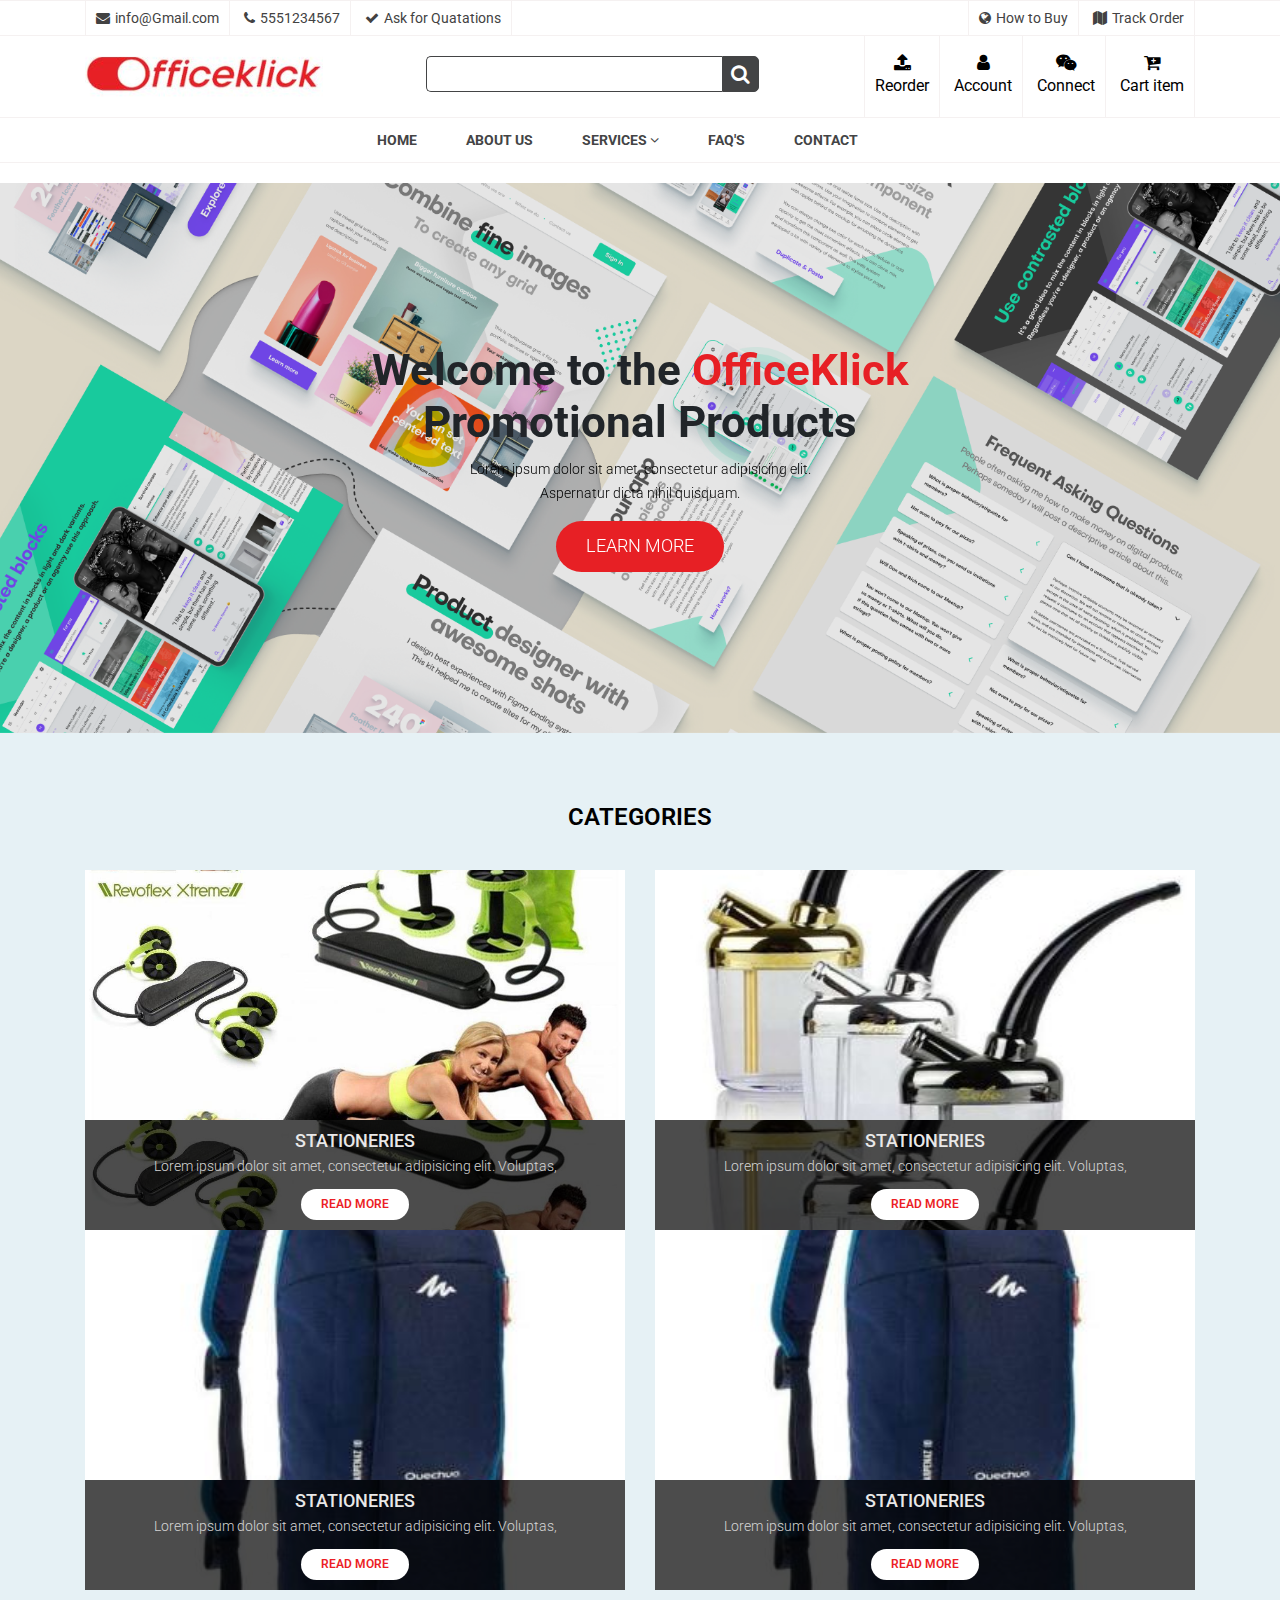
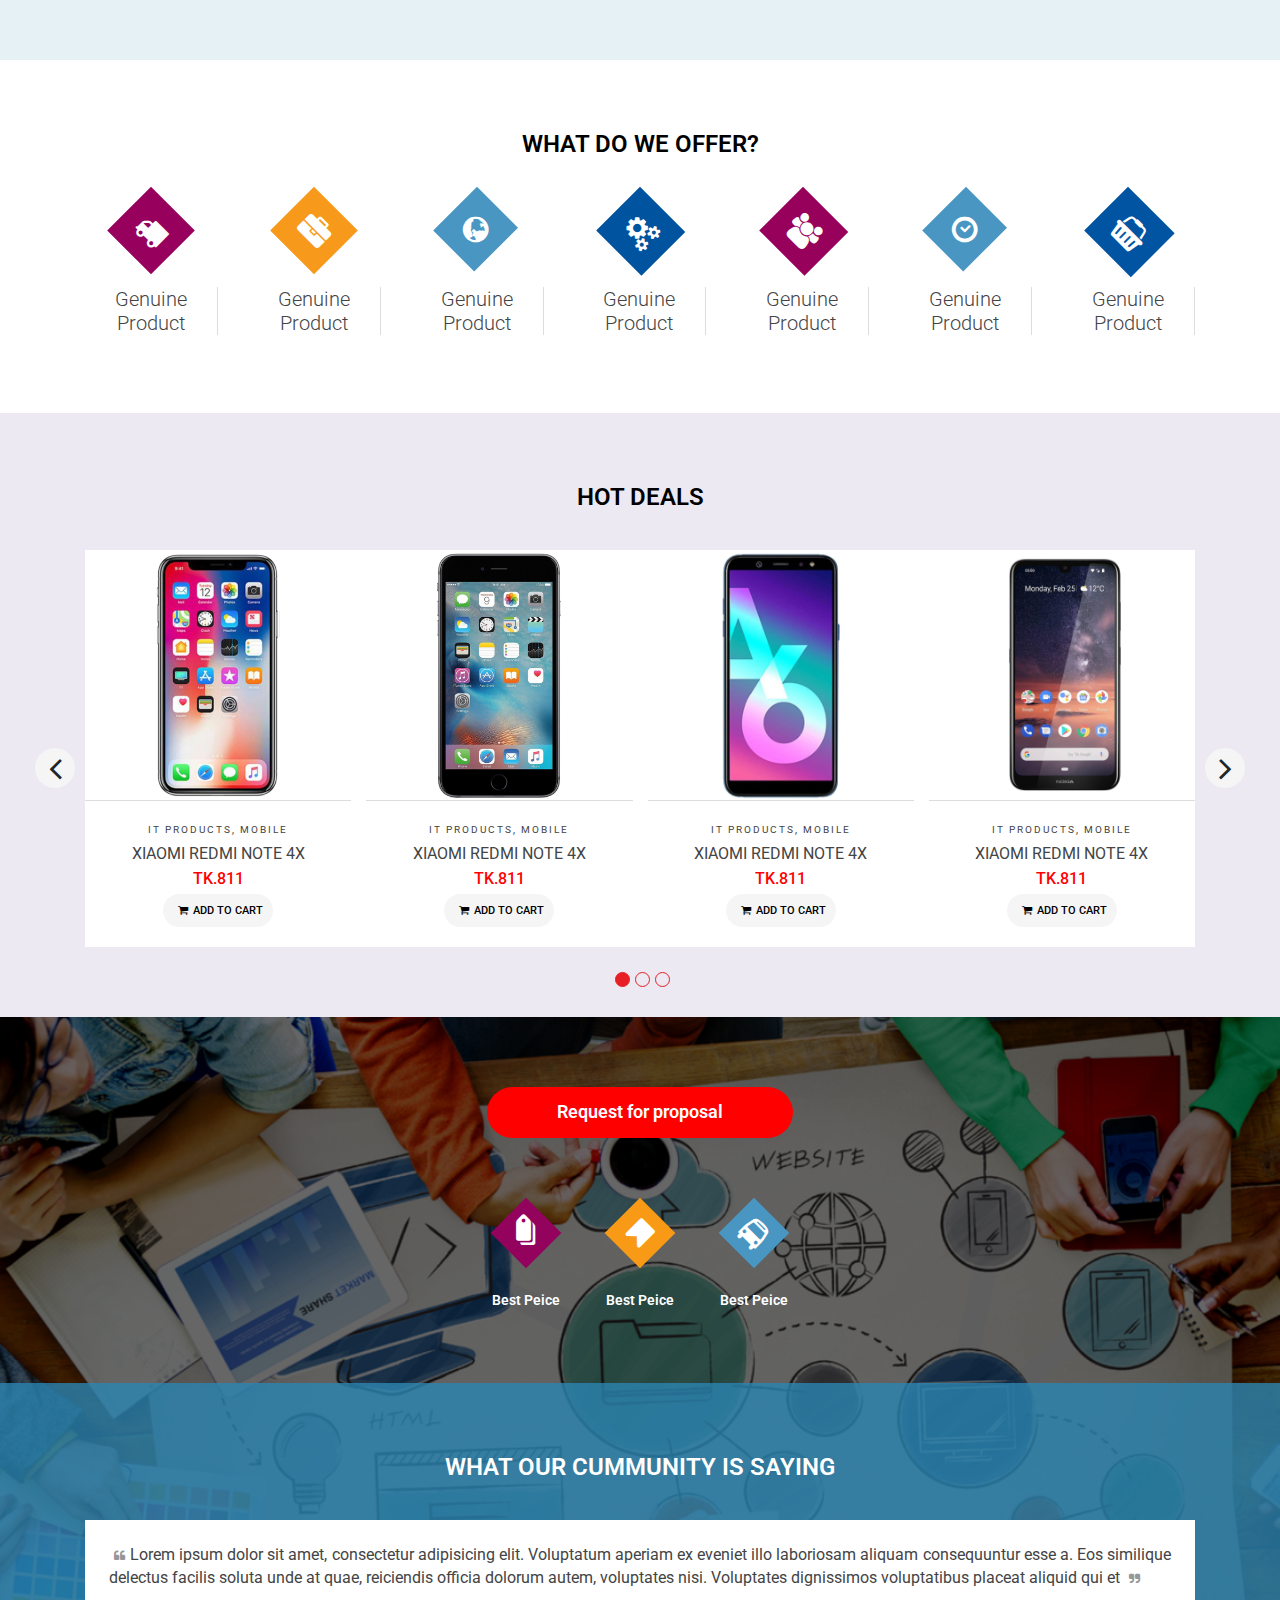
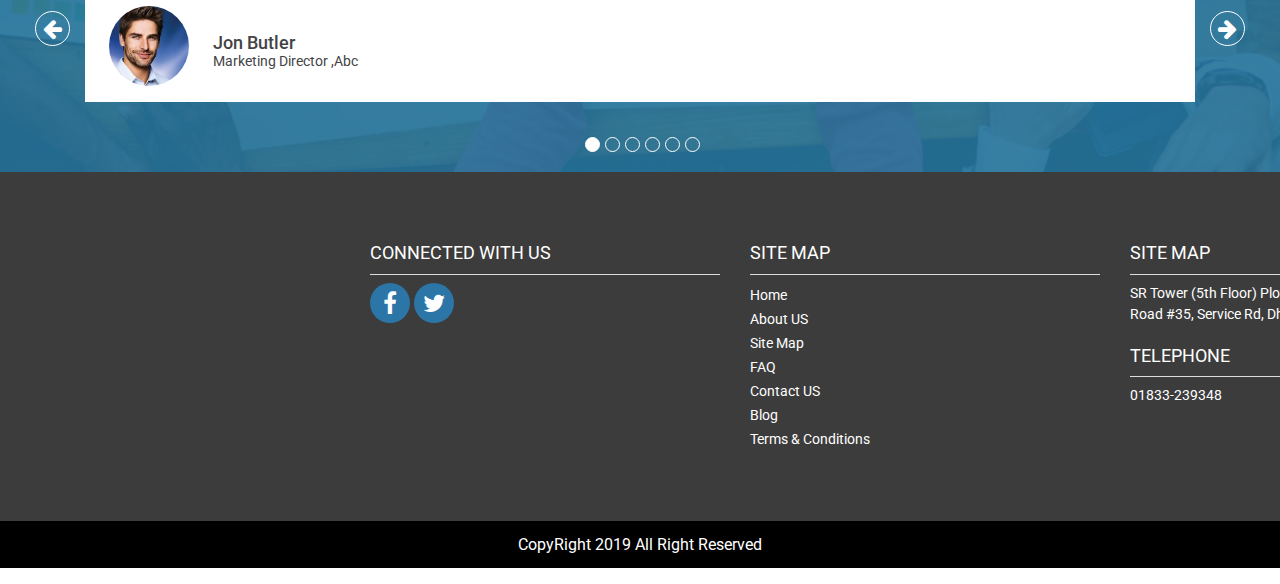
==== Index.html @ 927aa6dd "03" ====
<html class="no-js" lang="en">

<head>
    <title>Fficeklick</title>
    <!-- Bootstrap v4.1.3 -->
    <link rel="stylesheet" href="css/bootstrap.min.css">
    <!-- Owl Carousel v2.3.4 -->
    <link rel="stylesheet" href="css/owl.carousel.min.css">
    <link rel="stylesheet" href="css/owl.theme.default.min.css">
    <!-- Font Awesome 4.7.0 -->
    <link rel="stylesheet" href="css/font-awesome.min.css">
    <!-- Main Style -->
    <link rel="stylesheet" href="css/style.css">
    <!-- Main responsive Style -->
    <link rel="stylesheet" href="css/responsive.css">
</head>

<body>
    <header id="headerSection">
        <!-- header-top-area -->
        <div class="header-top-area">
            <div class="container">
                <div class="row">
                    <div class="col-lg-7 col-sm-8">
                        <ul>
                            <li><a href="mailto:example@Gmail.com"><i class="fa fa-envelope"></i>info@Gmail.com</a></li>
                            <li><a href="tel:5551234567"><i class="fa fa-phone"></i>5551234567</a></li>
                            <li><a href="tel:5551234567"><i class="fa fa-check"></i>Ask for Quatations</a></li>
                        </ul>
                    </div>
                    <div class="col-lg-5 col-sm-4 text-right">
                        <ul>
                            <li><a href="#"><i class="fa fa-globe"></i>How to Buy</a></li>
                            <li><a href="#"><i class="fa fa-map"></i>Track Order</a></li>
                        </ul>
                    </div>
                </div>
            </div>
        </div>
        <!-- navigation-area -->

        <div class="navigation-area">
            <div class="container">
                <div class="row">
                    <div class="col-lg-3 col-md-6 col-6">
                        <a href="Index.html" class="logo"><img src="img/logo.png" alt=""></a>
                    </div>
                    <div class="col-lg-5 col-md-6 col-6">
                        <div class="search">
                            <input type="text" class="searchTerm">
                            <button type="submit" class="searchButton">
                                <i class="fa fa-search"></i>
                            </button>
                        </div>
                    </div>
                    <div class="col-lg-4 col-md-12 col-12">
                        <div class="header-info-box">
                            <ul class="toggle-menu">
                                <li id="toggle" class="menu-toggle" onclick="openNav()"></li>
                            </ul>
                            <ul>
                                
                                <li><a href="#"><i class="fa fa-upload"></i>Reorder</a></li>
                                <li><a href="#"><i class="fa fa-user"></i>Account</a></li>
                                <li><a href="#"><i class="fa fa-wechat"></i>Connect</a></li>
                                <li><a href="#"><i class="fa fa-cart-plus"></i>Cart item</a></li>
                            </ul>
                        </div>
                    </div>
                </div>
            </div>
        </div>
        <!-- Main Menu -->
        <div id="main-menu" class="main-menu">
            <div class="container">
                <div class="row">
                    <div class="col-lg-12">
                        <span onclick="closeNav()"><i class="fa fa-close"></i></span>
                        <ul>

                            <li><a href="#">Home</a></li>
                            <li><a href="#">About US</a></li>
                            <li><a href="#">Services <i class="fa fa-angle-down"></i></a>
                                <ul class="menu-dropdown">
                                    <li><a href="#">Link 1</a></li>
                                    <li><a href="#">Link 2</a></li>
                                    <li><a href="#">Link 3</a></li>
                                </ul>
                            </li>
                            <li><a href="#">FAQ'S</a></li>
                            <li><a href="#">Contact</a></li>
                        </ul>
                    </div>
                </div>
            </div>
        </div>
    </header>
    <!-- Slider Section -->
    <section id="homeSliderSection" class="owl-carousel">
        <div class="slider-item slider-content-bg-1">
            <div class="slider-content">
                <h2>Welcome to the <span>OfficeKlick</span><br>Promotional Products</h2>
                <p>Lorem ipsum dolor sit amet, consectetur adipisicing elit. <br> Aspernatur dicta nihil quisquam.</p>
                <a href="#" class="btn-boxed">Learn More</a>
            </div>
        </div>
        <div class="slider-item slider-content-bg-2">
            <div class="slider-content">
                <h2>Welcome to the <span>OfficeKlick</span><br>Promotional Products</h2>
                <p>Lorem ipsum dolor sit amet, consectetur adipisicing elit. <br> Aspernatur dicta nihil quisquam.</p>
                <a href="#" class="btn-boxed">Learn More</a>
            </div>
        </div>
        <div class="slider-item slider-content-bg-2">
            <div class="slider-content">
                <h2>Welcome to the <span>OfficeKlick</span><br>Promotional Products</h2>
                <p>Lorem ipsum dolor sit amet, consectetur adipisicing elit. <br> Aspernatur dicta nihil quisquam.</p>
                <a href="#" class="btn-boxed">Learn More</a>
            </div>
        </div>
        </div>
    </section>
    <!-- Categories -->
    <section id="categoriesSection" class="section-padding">
        <div class="container">
            <div class="row">
                <div class="col-md-12">
                    <div class="section-tittle">
                        <h3>CATEGORIES</h3>
                    </div>
                </div>
            </div>
        </div>
        <div class="container">
            <div class="row content-top-space">
                <div class="col-lg-3 col-lg-6">
                    <div class="categoriesContent">
                        <div class="C-bg-1"></div>
                        <div class="product-info pi-bg-1">
                            <h4>Stationeries</h4>
                            <p>Lorem ipsum dolor sit amet, consectetur adipisicing elit. Voluptas,</p> <a href="#"
                                class="cat-btn-boxed">Read More</a>
                        </div>
                    </div>
                </div>
                <div class="col-lg-3 col-lg-6">
                    <div class="categoriesContent">
                        <div class="C-bg-2"></div>
                        <div class="product-info pi-bg-2">
                            <h4>Stationeries</h4>
                            <p>Lorem ipsum dolor sit amet, consectetur adipisicing elit. Voluptas,</p>
                            <a href="#" class="cat-btn-boxed">Read More</a>
                        </div>
                    </div>
                </div>
                <div class="col-lg-3 col-lg-6">
                    <div class="C-bg-3"></div>
                    <div class="categoriesContent">
                        <div class="product-info pi-bg-3">
                            <h4>Stationeries</h4>
                            <p>Lorem ipsum dolor sit amet, consectetur adipisicing elit. Voluptas,</p> <a href="#"
                                class="cat-btn-boxed">Read More</a>
                        </div>
                    </div>
                </div>
                <div class="col-lg-3 col-lg-6">
                    <div class="C-bg-4"></div>
                    <div class="categoriesContent">
                        <div class="product-info pi-bg-4">
                            <h4>Stationeries</h4>
                            <p>Lorem ipsum dolor sit amet, consectetur adipisicing elit. Voluptas,</p> <a href="#"
                                class="cat-btn-boxed">Read More</a>
                        </div>
                    </div>
                </div>
            </div>
        </div>
    </section>
    <!-- What do we offer -->
    <section id="ourservice" class="section-padding">
        <div class="container">
            <div class="row">
                <div class="col-md-12">
                    <div class="section-tittle">
                        <h3>WHAT DO WE OFFER?</h3>
                    </div>
                </div>
            </div>
            <!-- contetn -->
            <div class="row content-top-space">
                <div class="col-md-1 col-sm-4">
                    <div class="single-service">
                        <div class="service-icon">
                            <i class="fa fa-truck"></i>
                        </div>
                        <h4>Genuine Product</h4>
                    </div>
                </div>
                <div class="col-md-1 col-sm-4">
                    <div class="single-service">
                        <div class="service-icon">
                            <i class="fa fa-briefcase"></i>
                        </div>
                        <h4>Genuine Product</h4>
                    </div>
                </div>
                <div class="col-md-1 col-sm-4">
                    <div class="single-service">
                        <div class="service-icon">
                            <i class="fa fa-globe"></i>
                        </div>
                        <h4>Genuine Product</h4>
                    </div>
                </div>
                <div class="col-md-1 col-sm-4">
                    <div class="single-service">
                        <div class="service-icon">
                            <i class="fa fa-gears"></i>
                        </div>
                        <h4>Genuine Product</h4>
                    </div>
                </div>
                <div class="col-md-1 col-sm-4">
                    <div class="single-service">
                        <div class="service-icon">
                            <i class="fa fa-users"></i>
                        </div>
                        <h4>Genuine Product</h4>
                    </div>
                </div>
                <div class="col-md-1 col-sm-4">
                    <div class="single-service">
                        <div class="service-icon">
                            <i class="fa fa-clock-o"></i>
                        </div>
                        <h4>Genuine Product</h4>
                    </div>
                </div>
                <div class="col-md-1 col-sm-4">
                    <div class="single-service">
                        <div class="service-icon">
                            <i class="fa fa-shopping-basket"></i>
                        </div>
                        <h4>Genuine Product</h4>
                    </div>
                </div>
            </div>
        </div>
    </section>
    <!-- Hot Deals -->
    <section id="bestOffer" class="section-padding">
        <div class="container">
            <div class="row">
                <div class="col-md-12">
                    <div class="section-tittle">
                        <h3>Hot Deals</h3>
                    </div>
                </div>
            </div>
            <div id="hotdealSlider" class="owl-carousel content-top-space">
                <div class="hotdel-single-slider">
                    <div class="hotDeal-slider-bg-1"></div>
                    <div class="hotdeal-content">
                        <span>IT PRODUCTS, MOBILE</span>
                        <h4>XIAOMI REDMI NOTE 4X</h4>
                        <h4 class="price">TK.811</h4>
                        <a href="#" class="hotdeal-btn-boxed"><i class="fa fa-shopping-cart"></i>add to cart</a>
                    </div>
                </div>
                <div class="hotdel-single-slider">
                    <div class="hotDeal-slider-bg-2"></div>
                    <div class="hotdeal-content">
                        <span>IT PRODUCTS, MOBILE</span>
                        <h4>XIAOMI REDMI NOTE 4X</h4>
                        <h4 class="price">TK.811</h4>
                        <a href="#" class="hotdeal-btn-boxed"><i class="fa fa-shopping-cart"></i>add to cart</a>
                    </div>
                </div>
                <div class="hotdel-single-slider">
                    <div class="hotDeal-slider-bg-3"></div>
                    <div class="hotdeal-content">
                        <span>IT PRODUCTS, MOBILE</span>
                        <h4>XIAOMI REDMI NOTE 4X</h4>
                        <h4 class="price">TK.811</h4>
                        <a href="#" class="hotdeal-btn-boxed"><i class="fa fa-shopping-cart"></i>add to cart</a>
                    </div>
                </div>
                <div class="hotdel-single-slider">
                    <div class="hotDeal-slider-bg-4"></div>
                    <div class="hotdeal-content">
                        <span>IT PRODUCTS, MOBILE</span>
                        <h4>XIAOMI REDMI NOTE 4X</h4>
                        <h4 class="price">TK.811</h4>
                        <a href="#" class="hotdeal-btn-boxed"><i class="fa fa-shopping-cart"></i>add to cart</a>
                    </div>
                </div>
                <div class="hotdel-single-slider">
                    <div class="hotDeal-slider-bg-5"></div>
                    <div class="hotdeal-content">
                        <span>IT PRODUCTS, MOBILE</span>
                        <h4>XIAOMI REDMI NOTE 4X</h4>
                        <h4 class="price">TK.811</h4>
                        <a href="#" class="hotdeal-btn-boxed"><i class="fa fa-shopping-cart"></i>add to cart</a>
                    </div>
                </div>
                <div class="hotdel-single-slider">
                    <div class="hotDeal-slider-bg-6"></div>
                    <div class="hotdeal-content">
                        <span>IT PRODUCTS, MOBILE</span>
                        <h4>XIAOMI REDMI NOTE 4X</h4>
                        <h4 class="price">TK.811</h4>
                        <a href="#" class="hotdeal-btn-boxed"><i class="fa fa-shopping-cart"></i>add to cart</a>
                    </div>
                </div>
                <div class="hotdel-single-slider">
                    <div class="hotDeal-slider-bg-7"></div>
                    <div class="hotdeal-content">
                        <span>IT PRODUCTS, MOBILE</span>
                        <h4>XIAOMI REDMI NOTE 4X</h4>
                        <h4 class="price">TK.811</h4>
                        <a href="#" class="hotdeal-btn-boxed"><i class="fa fa-shopping-cart"></i>add to cart</a>
                    </div>
                </div>
                <div class="hotdel-single-slider">
                    <div class="hotDeal-slider-bg-8"></div>
                    <div class="hotdeal-content">
                        <span>IT PRODUCTS, MOBILE</span>
                        <h4>XIAOMI REDMI NOTE 4X</h4>
                        <h4 class="price">TK.811</h4>
                        <a href="#" class="hotdeal-btn-boxed"><i class="fa fa-shopping-cart"></i>add to cart</a>
                    </div>
                </div>
                <div class="hotdel-single-slider">
                    <div class="hotDeal-slider-bg-5"></div>
                    <div class="hotdeal-content">
                        <span>IT PRODUCTS, MOBILE</span>
                        <h4>XIAOMI REDMI NOTE 4X</h4>
                        <h4 class="price">TK.811</h4>
                        <a href="#" class="hotdeal-btn-boxed"><i class="fa fa-shopping-cart"></i>add to cart</a>
                    </div>
                </div>
                <div class="hotdel-single-slider">
                    <div class="hotDeal-slider-bg-6"></div>
                    <div class="hotdeal-content">
                        <span>IT PRODUCTS, MOBILE</span>
                        <h4>XIAOMI REDMI NOTE 4X</h4>
                        <h4 class="price">TK.811</h4>
                        <a href="#" class="hotdeal-btn-boxed"><i class="fa fa-shopping-cart"></i>add to cart</a>
                    </div>
                </div>
                <div class="hotdel-single-slider">
                    <div class="hotDeal-slider-bg-7"></div>
                    <div class="hotdeal-content">
                        <span>IT PRODUCTS, MOBILE</span>
                        <h4>XIAOMI REDMI NOTE 4X</h4>
                        <h4 class="price">TK.811</h4>
                        <a href="#" class="hotdeal-btn-boxed"><i class="fa fa-shopping-cart"></i>add to cart</a>
                    </div>
                </div>
                <div class="hotdel-single-slider">
                    <div class="hotDeal-slider-bg-8"></div>
                    <div class="hotdeal-content">
                        <span>IT PRODUCTS, MOBILE</span>
                        <h4>XIAOMI REDMI NOTE 4X</h4>
                        <h4 class="price">TK.811</h4>
                        <a href="#" class="hotdeal-btn-boxed"><i class="fa fa-shopping-cart"></i>add to cart</a>
                    </div>
                </div>
            </div>
        </div>
    </section>
    <!-- Request for Profosol -->
    <section id="proposolSection">
        <div class="proposon-wrapper section-padding">
            <div class="container">
                <div class="row">
                    <div class="col-lg-12">
                        <div class="proposol-content">
                            <a href="#">Request for proposal</a>
                            <ul>
                                <li>
                                    <i class="fa fa-tags"></i>
                                    <span>Best Peice</span>
                                </li>
                                <li>
                                    <i class="fa fa-bookmark"></i>
                                    <span>Best Peice</span>
                                </li>
                                <li>
                                    <i class="fa fa-bus"></i>
                                    <span>Best Peice</span>
                                </li>
                            </ul>
                        </div>
                    </div>
                </div>
            </div>
        </div>
        <div id="testmonial-Section" class="section-padding">
            <div class="container">
                <div class="row">
                    <div class="col-md-12">
                        <div class="section-tittle">
                            <h3>what our cummunity is saying</h3>
                        </div>
                    </div>
                </div>
                <div id="testmonial-Slider" class="owl-carousel content-top-space">
                    <div class="testmonial-slider-item">
                        <p><i class="fa fa-quote-left"></i>Lorem ipsum dolor sit amet, consectetur adipisicing elit.
                            Voluptatum aperiam ex eveniet illo laboriosam aliquam consequuntur esse a. Eos similique
                            delectus facilis soluta unde at quae, reiciendis officia dolorum autem, voluptates nisi.
                            Voluptates dignissimos voluptatibus placeat aliquid qui et <i class="fa fa-quote-right"></i>
                        </p>
                        <div class="testmonial-img-1"></div>
                        <h4>Jon Butler <span>Marketing Director ,Abc</span></h4>
                    </div>
                    <div class="testmonial-slider-item">
                        <p><i class="fa fa-quote-left"></i>Lorem ipsum dolor sit amet, consectetur adipisicing elit.
                            Voluptatum aperiam ex eveniet illo laboriosam aliquam consequuntur esse a. Eos similique
                            delectus facilis soluta unde at quae, reiciendis officia dolorum autem, voluptates nisi.
                            Voluptates dignissimos voluptatibus placeat aliquid qui et <i class="fa fa-quote-right"></i>
                        </p>
                        <div class="testmonial-img-2"></div>
                        <h4>Jon Butler <span>Marketing Director ,Abc</span></h4>
                    </div>
                    <div class="testmonial-slider-item">
                        <p><i class="fa fa-quote-left"></i>Lorem ipsum dolor sit amet, consectetur adipisicing elit.
                            Voluptatum aperiam ex eveniet illo laboriosam aliquam consequuntur esse a. Eos similique
                            delectus facilis soluta unde at quae, reiciendis officia dolorum autem, voluptates nisi.
                            Voluptates dignissimos voluptatibus placeat aliquid qui et <i class="fa fa-quote-right"></i>
                        </p>
                        <div class="testmonial-img-3"></div>
                        <h4>Jon Butler <span>Marketing Director ,Abc</span></h4>
                    </div>
                    <div class="testmonial-slider-item">
                        <p><i class="fa fa-quote-left"></i>Lorem ipsum dolor sit amet, consectetur adipisicing elit.
                            Voluptatum aperiam ex eveniet illo laboriosam aliquam consequuntur esse a. Eos similique
                            delectus facilis soluta unde at quae, reiciendis officia dolorum autem, voluptates nisi.
                            Voluptates dignissimos voluptatibus placeat aliquid qui et <i class="fa fa-quote-right"></i>
                        </p>
                        <div class="testmonial-img-4"></div>
                        <h4>Jon Butler <span>Marketing Director ,Abc</span></h4>
                    </div>
                    <div class="testmonial-slider-item">
                        <p><i class="fa fa-quote-left"></i>Lorem ipsum dolor sit amet, consectetur adipisicing elit.
                            Voluptatum aperiam ex eveniet illo laboriosam aliquam consequuntur esse a. Eos similique
                            delectus facilis soluta unde at quae, reiciendis officia dolorum autem, voluptates nisi.
                            Voluptates dignissimos voluptatibus placeat aliquid qui et <i class="fa fa-quote-right"></i>
                        </p>
                        <div class="testmonial-img-5"></div>
                        <h4>Jon Butler <span>Marketing Director ,Abc</span></h4>
                    </div>
                    <div class="testmonial-slider-item">
                        <p><i class="fa fa-quote-left"></i>Lorem ipsum dolor sit amet, consectetur adipisicing elit.
                            Voluptatum aperiam ex eveniet illo laboriosam aliquam consequuntur esse a. Eos similique
                            delectus facilis soluta unde at quae, reiciendis officia dolorum autem, voluptates nisi.
                            Voluptates dignissimos voluptatibus placeat aliquid qui et <i class="fa fa-quote-right"></i>
                        </p>
                        <div class="testmonial-img-6"></div>
                        <h4>Jon Butler <span>Marketing Director ,Abc</span></h4>
                    </div>
                </div>
            </div>
        </div>
        </div>
    </section>
    <!-- footer -->
    <footer class="section-padding">
        <div class="container">
            <div class="row">
                <div class="col-lg-9 offset-lg-3 col-lg-12">
                    <div class="row">
                        <div class="col-lg-4">
                            <div class="footerBox">
                                <h4>Connected with us</h4>
                                <div class="social-icons">
                                    <a href="#"><i class="fa fa-facebook"></i></a>
                                    <a href="#"><i class="fa fa-twitter"></i></a>
                                </div>
                            </div>
                        </div>
                        <div class="col-lg-4">
                            <div class="footerBox">
                                <h4>site map</h4>
                                <a href="#">Home</a>
                                <a href="#">About US</a>
                                <a href="#">Site Map</a>
                                <a href="#">FAQ</a>
                                <a href="#">Contact US</a>
                                <a href="#">Blog</a>
                                <a href="#">Terms & Conditions</a>
                            </div>
                        </div>
                        <div class="col-lg-4">
                            <div class="footerBox">
                                <h4>site map</h4>
                                <p>SR Tower (5th Floor) Plot # 105, <br>
                                    Road #35, Service Rd, Dhaka-1203
                                </p>
                                <h4>Telephone</h4>
                                <p>01833-239348</p>
                            </div>
                        </div>
                    </div>
                </div>
            </div>
        </div>
    </footer>
    <div class="bottom-are">
        <p>CopyRight 2019 All Right Reserved</p>
    </div>
    <!-- jQuery v3.2.0  -->
    <script src="js/jquery-3.2.0.min.js"></script>
    <!-- Bootstrap v4.1.3 -->
    <script src="js/bootstrap.min.js"></script>
    <!-- Owl Carousel v2.3.4 -->
    <script src="js/owl.carousel.min.js"></script>
    <!-- isotope PACKAGED  -->
    <script src="js/isotope.js"></script>
    <script src="js/plugin/custom.js"></script>
    <!-- Main JavaScript Control file -->
    <script src="js/main.js"></script>
</body>

</html>
---- css/style.css ----
/*font-family: 'Roboto', sans-serif;*/
@import url('https://fonts.googleapis.com/css?family=Roboto:100,400,500,700&display=swap');

/*======= Reset Css=======*/
ul {
    margin: 0;
    padding: 0;
}

ol,
ul li {
    list-style: none;
}

h1,
h2,
h3,
h4,
h5,
h6 {
    font-family: 'Roboto', sans-serif;
    font-weight: 300;
}

a {
    text-decoration: none !important;
}

body {
    line-height: 1.71428571;

}

.section-padding{
	padding: 70px 0px;
}
.content-top-space{
	margin-top: 30px;
}

.section-tittle h3 {
    text-align: center;
    font-weight: 600;
    text-transform: uppercase;
    color: #212529;
    font-size: 24px;
}

/*main*/


.header-top-area li {
    padding: 0;
    display: inline-block;
    border-right: 1px solid #f5f1f1;
}

.header-top-area li a {
    display: inline-block;
    color: #424242;
    padding: 5px 10px;
    margin: 0;
    font-size: 14px;
    font-weight: 400;
}

.header-top-area ul li:first-child {
    border-left: 1px solid #f5f1f1;
}

.header-top-area {
    border-top: 1px solid #f5f1f1;
    border-bottom: 1px solid #f5f1f1;
}

.header-top-area li a .fa {
    margin-right: 5px;
    font-size: 14px;
    color: #424242;
}

.navigation-area a.logo {
    color: red;
    font-size: 38px;
    font-style: italic;
    font-weight: 700;
}

.navigation-area a.logo .fa {
    font-size: 45px;
}

.search {
    width: 75%;
    position: relative;
    display: flex;
    padding-top: 20px;
    margin: 0 auto;
}

.searchTerm {
    width: 100%;
    border: 1px solid #434445;
    border-right: none;
    padding: 5px;
    height: 36px;
    border-radius: 5px 0 0 5px;
    outline: none;
    color: #434445;
}

.searchTerm:focus {
    color: #434445;
}

.searchButton {
    width: 40px;
    height: 36px;
    border: 1px solid #434445;
    background: #434445;
    text-align: center;
    color: #fff;
    border-radius: 0 5px 5px 0;
    cursor: pointer;
    font-size: 20px;
}

.header-info-box ul {
    padding: 0;
    margin: 0;
    text-align: right;
}

.header-info-box li {
    padding: 0;
    display: inline-block;
    background: #fff;
    border-right: 1px solid #f5f1f1;
}

.header-info-box li a {
    display: block;
    color: #000;
    text-align: center;
    margin: 0;
    padding: 18px 10px;
}

.header-info-box li a .fa {
    display: block;
    text-align: center;
    font-size: 18px;
}

.navigation-area img {
    padding-top: 10px;
}

.header-info-box li:first-child {
    border-left: 1px solid #f5f1f1;
}

.navigation-area {
    border-bottom: 1px solid #f5f1f1;
}

.main-menu li {
    display: inline-block;
}

#main-menu i.fa.fa-close{
    display: none;
}

.main-menu {
    text-align: center;
    border-bottom: 1px solid #f5f1f1;
    padding: 8px;
}

.main-menu ul li a {
    color: #434445;
    font-size: 14px;
    font-weight: 700;
    text-transform: uppercase;
    padding-right: 45px;
}

.main-menu ul li {
    position: relative;
}


ul.menu-dropdown {
    display: none;
    position: absolute;
    background-color: #efefef;
    min-width: 150px;
    z-index: 99;
    margin-top: 8px;
}

.main-menu ul li:hover .menu-dropdown {
    display: block;
    transition: 0.6s all ease;
}

ul.menu-dropdown li {
    display: block;
    border-bottom: 1px solid #ddd;
    padding: 10px 0px;
}

/*Slider*/
#homeSliderSection{
	margin-top: 20px;
}
#homeSliderSection .slider-content-bg-1{
	background-image: url("../img/Banner_BG/bannerBG1.png");
	background-size: cover;
	background-position: center;
	/*background-color: #dddd;*/
}
#homeSliderSection .slider-content-bg-2{
	background-image: url("../img/Banner_BG/bannerBG2.png");
	background-size: cover;
	background-position: center;
	/*background: #dddd;*/
}
#homeSliderSection .slider-content-bg-3{
	background-image: url("../img/Banner_BG/bannerBG3.png");
	background-size: cover;
	background-position: center;
	/*background: #dddd;*/
}

.slider-item {
	min-height: 550px;
	display: flex;
	align-items: center;
	justify-content: center;
}

.slider-content {
    text-align: center;
}

.slider-content h2 {
    font-size: 44px;
    font-weight: 700;
}

.slider-content h2 span {
    color: #e72025;
}

.slider-content p {
    color: #000;
    font-weight: 300;
    font-size: 14px;
}

.slider-content a.btn-boxed {
    background: #e72025;
    font-size: 18px;
    font-weight: 300;
    color: #fff;
    text-transform: uppercase;
    padding: 10px 30px;
    display: inline-block;
    border-radius: 40px;
}


.slider-item {
    position: relative;
    z-index: 2;
}

.slider-item:after {
    position: absolute;
    content: '';
    height: 100%;
    width: 100%;
    background: #000;
    opacity: 0.1;
    z-index: -1;
}

.owl-nav button {
    color: #000;
    font-size: 30px;
}

.owl-nav button {
    font-size: 40px;
    background: red;
}

button.owl-next {}

section#homeSliderSection 
 .owl-nav button {
    color: #000;
    font-size: 70px;
}

section#homeSliderSection .owl-nav button.owl-prev {
    position: absolute;
    left: 0;
    top: 50%;
    transition: 0.3s all ease;
    opacity:0;
}

section#homeSliderSection .owl-nav button.owl-next {
    position: absolute;
    right: 0px;
    top: 50%;
    transition: 0.3s all ease;
    opacity:0;
}

section#homeSliderSection:hover .owl-nav button.owl-next {
    right: 60px;
    opacity:1;

}

section#homeSliderSection:hover .owl-nav button.owl-prev {
    left: 60px;
    opacity:1;

}


/*categoriesSection*/
#categoriesSection{
	background: #e6f1f5;
}
#categoriesSection .C-bg-1{
	background-image: url("../img/product/1.jpg");
	background-position: center;
	background-size: cover;
	background-color: #dddd;
}
#categoriesSection .C-bg-2{
	background-image: url("../img/product/2.jpg");
	background-position: center;
	background-size: cover;
	background-color: #dddd;
}
#categoriesSection .C-bg-3{
	background-image: url("../img/product/3.jpg");
	background-position: center;
	background-size: cover;
	background-color: #dddd;
}
#categoriesSection .C-bg-4{
	background-image: url("../img/product/3.jpg");
	background-position: center;
	background-size: cover;
	background-color: #dddd;
}

#categoriesSection .pi-bg-1{
	background-image: url("../img/product/1.jpg");
	background-position: center;
	background-size: cover;
	background-color: #dddd;
}
#categoriesSection .pi-bg-2{
	background-image: url("../img/product/2.jpg");
	background-position: center;
	background-size: cover;
	background-color: #dddd;
}
#categoriesSection .pi-bg-3{
	background-image: url("../img/product/3.jpg");
	background-position: center;
	background-size: cover;
	background-color: #dddd;
}
#categoriesSection .pi-bg-4{
	background-image: url("../img/product/3.jpg");
	background-position: center;
	background-size: cover;
	background-color: #dddd;
}





.categoriesContent {
	position: relative;
}
.C-bg-1,.C-bg-2,.C-bg-3,.C-bg-4{
	min-height: 250px;
}

.product-info {
    /*position: absolute;
    bottom: 0;
    left: 0;*/
    text-align: center;
    background: #ddd;
    padding: 10px 5px;
    position: relative;
    z-index: 2;
}

.product-info h4 {
    font-size: 18px;
    text-transform: uppercase;
    font-weight: 500;
    color: #e9e8e8;
}

.product-info p {
    color: #d5d5d5;
    font-size: 14px;
    line-height: 14px;
    font-weight: 300;
}

.product-info a {
    color: #eb1e25;
    background: #fff;
    font-size: 12px;
    font-weight: 600;
    text-transform: uppercase;
    padding: 5px 20px;
    display: inline-block;
    border-radius: 20px;
    transition: 0.3s all ease;
}
.product-info a:hover {
    background: #eb1e25;
    color: #fff;
}
.product-info:after {
    content: '';
    position: absolute;
    height: 100%;
    width: 100%;
    background: #000;
    left: 0;
    top: 0;
    opacity: 0.7;
    z-index: -1;
}

/*Services*/



@media (min-width: 768px){
 #ourservice .col-md-1  {
   flex: none;
   max-width: 14.285714285714285714285714285714%;
  }
}

@media (min-width: 992px) {
   #ourservice .col-md-1  {
  		flex: none;
    	max-width: 14.285714285714285714285714285714%;

  }
}

@media (min-width: 1200px) {
  #ourservice .col-md-1  {
   width: 14.285714285714285714285714285714%;

  }
}
.service-icon{
	transform: rotate(45deg);
    margin-bottom: 40px;
    width: 50px;
    height: 50px;
    margin: 0 auto;
    
}
.single-service i.fa {
    font-size: 30px;
    color: #fff;
    text-align: center;
    padding: 16px;
    
}
.single-service {
    text-align: center;
}

.single-service h4 {
    color: #434445;
    font-weight: 300;
    font-size: 20px;
    border-right: 1px solid #ddd;
    text-align: center;
    margin-top: 40px;
}




#ourservice .col-md-1:nth-child(1) .service-icon i.fa {
    background: #97005d;
}
#ourservice .col-md-1:nth-child(2) .service-icon i.fa {
    background: #f7991b;
}
#ourservice .col-md-1:nth-child(3) .service-icon i.fa {
    background: #4996c2;
}
#ourservice .col-md-1:nth-child(4) .service-icon i.fa {
    background: #00539e;
}
#ourservice .col-md-1:nth-child(5) .service-icon i.fa {
    background: #98015b;
}
#ourservice .col-md-1:nth-child(6) .service-icon i.fa {
    background: #4996c2;
}
#ourservice .col-md-1:nth-child(7) .service-icon i.fa {
    background: #0154a2;
}



/*Hot Dal Slider*/
#bestOffer{
	background: #ece9f2;
}
#bestOffer .hotDeal-slider-bg-1 {
	background-image: url('../img/product/m1.jpg');
	background-size: cover;
	background-position: center;
	background-color: #dddd;
}#bestOffer .hotDeal-slider-bg-2 {
	background-image: url('../img/product/m2.jpg');
	background-size: cover;
	background-position: center;
	background-color: #dddd;
}#bestOffer .hotDeal-slider-bg-3 {
	background-image: url('../img/product/m3.jpg');
	background-size: cover;
	background-position: center;
	background-color: #dddd;
}#bestOffer .hotDeal-slider-bg-4 {
	background-image: url('../img/product/m4.jpg');
	background-size: cover;
	background-position: center;
	background-color: #dddd;
}#bestOffer .hotDeal-slider-bg-5 {
	background-image: url('../img/product/m5.jpg');
	background-size: cover;
	background-position: center;
	background-color: #dddd;
}#bestOffer .hotDeal-slider-bg-6 {
	background-image: url('../img/product/m6.jpg');
	background-size: cover;
	background-position: center;
	background-color: #dddd;
}#bestOffer .hotDeal-slider-bg-7 {
	background-image: url('../img/product/m7.jpg');
	background-size: cover;
	background-position: center;
	background-color: #dddd;
}#bestOffer .hotDeal-slider-bg-8 {
	background-image: url('../img/product/m8.jpg');
	background-size: cover;
	background-position: center;
	background-color: #dddd;
}
.hotDeal-slider-bg-1,
.hotDeal-slider-bg-2,
.hotDeal-slider-bg-3,
.hotDeal-slider-bg-4,
.hotDeal-slider-bg-5,
.hotDeal-slider-bg-6,
.hotDeal-slider-bg-7,
.hotDeal-slider-bg-8{
	min-height: 250px;
}

#hotdealSlider {
    background: #fff;
}

.hotdeal-content {
    background: #fff;
    padding: 20px 10px;
    border-top: 1px solid #ddd;
    text-align: center;
    color: #434445;
}

.hotdeal-content span {
    font-size: 10px;
    letter-spacing: 2px;
}

.hotdeal-content h4 {
    font-size: 16px;
    font-weight: 400;
    margin: 6px 0px;
}

.hotdeal-content .price {
    color: red;
    font-size: 16px;
    font-weight: 500;
}

.hotdeal-content a.hotdeal-btn-boxed {
    display: inline-block;
    background: #f5f5f5;
    text-align: center;
    text-transform: uppercase;
    color: #000;
    font-weight: 500;
    padding: 6px 10px;
    border-radius: 50px;
    font-size: 11px;
}

.hotdeal-content a.hotdeal-btn-boxed .fa {
    margin: 5px;
}

.hotdeal-content a.hotdeal-btn-boxed:hover {
    background: #000;
    color: #fff;
    transition: 0.3s all ease;
}

#bestOffer .owl-nav button {
    height: 40px;
    width: 40px;
    background: #f5f5f5;
    font-size: 36px;
    line-height: 40px;
    text-align: center;
    border-radius: 50%;
}


#bestOffer button.owl-prev {
    position: absolute;
    left: -50px;
    top: 50%;
}

#bestOffer button.owl-next {
    position: absolute;
    right: -50;
    top: 50%;
}

#bestOffer button.owl-prev span {
}


#bestOffer .owl-dots button {
    display: inline-block;
    height: 15px;
    width: 15px;
    border: 1px solid #e72025;
    margin-left: 5px;
    border-radius: 50%;
}

#bestOffer .owl-dots {
    position: absolute;
    left: 0;
    width: 100%;
    text-align: center;
    bottom: 0;
    margin-bottom: -40px;
}


#bestOffer .owl-dots button.active {
    background: #e72025;
}

/*proposolSection*/
#proposolSection{
	background-image: url('../img/Banner_BG/bannerBG2.png');
	background-position: center;
	background-size: cover;
	text-align: center;
	position: relative;
	z-index: 2;
}
#proposolSection:after {
    content: '';
    position: absolute;
    height: 100%;
    width: 100%;
    background: #000;
    left: 0;
    top: 0;
    opacity: 0.6;
    z-index: -1;
}
.proposol-content {
	z-index: 2;
}








.proposol-content a {
    color: #fff;
    background: red;
    font-size: 18px;
    font-weight: 600;
    padding: 10px 70px;
    border-radius: 50px;
    display: inline-block;
    margin-bottom: 40px;
}


.proposol-content li {
    display: inline-block;
}

.proposol-content li i.fa {
    height: 50px;
    width: 50px;
   
    line-height: 50px;
    text-align: center;
    transform: rotate(45deg);
    margin: 30px;
    color: #fff;
    font-size: 28px;
}

span {}

.proposol-content li span {
    color: #fff;
    font-size: 14px;
    font-weight: 600;
    text-align: center;
    display: block;
}


.proposol-content li:nth-child(1) i.fa {
    background: #93025d;
}

.proposol-content li:nth-child(2) i.fa {
    background: #f89a16;
}

.proposol-content li:nth-child(3) i.fa {
    background: #4996c2;
}


/*testmonial-Slider*/
#testmonial-Slider .testmonial-img-1{
	background-image: url('../img/men.jpg');
	background-position: center;
	background-size: cover;
	border-radius: 50%;
    height: 80px;
    width: 80px;
    display: inline-block;
    margin-bottom: -20px;
}
#testmonial-Slider .testmonial-img-2{
	background-image: url('../img/men.jpg');
	background-position: center;
	background-size: cover;
	border-radius: 50%;
    height: 80px;
    width: 80px;
    display: inline-block;
    margin-bottom: -20px;
}
#testmonial-Slider .testmonial-img-3{
	background-image: url('../img/men.jpg');
	background-position: center;
	background-size: cover;
	border-radius: 50%;
    height: 80px;
    width: 80px;
    display: inline-block;
    margin-bottom: -20px;
}
#testmonial-Slider .testmonial-img-4{
	background-image: url('../img/men.jpg');
	background-position: center;
	background-size: cover;
	border-radius: 50%;
    height: 80px;
    width: 80px;
    display: inline-block;
    margin-bottom: -20px;
}
#testmonial-Slider .testmonial-img-5{
	background-image: url('../img/men.jpg');
	background-position: center;
	background-size: cover;
	border-radius: 50%;
    height: 80px;
    width: 80px;
    display: inline-block;
    margin-bottom: -20px;
}
#testmonial-Slider .testmonial-img-6{
	background-image: url('../img/men.jpg');
	background-position: center;
	background-size: cover;
	border-radius: 50%;
    height: 80px;
    width: 80px;
    display: inline-block;
    margin-bottom: -20px;
}



div#testmonial-Section {
    position: relative;
    z-index: 2;
}

div#testmonial-Section:after {
    position: absolute;
    content: '';
    height: 100%;
    width: 100%;
    top: 0;
    left: 0;
    background: #2a85b1;
    opacity: 0.8;
    z-index: -1;
}

.testmonial-slider-item {
    color: #434445;
    background: #fff;
    padding: 24px;
    line-height: 22px;
    text-align: left;
}

.testmonial-slider-item p {
    text-align: justify;
}

.testmonial-slider-item h4 {
    display: inline-block;
    font-size: 18px;
    font-weight: 500;
    /*margin-bottom: 0px;*/
     margin-left: 20px;
}

.testmonial-slider-item h4 span {
    font-size: 14px;
    display: block;
    font-weight: 400;
   
}

.testmonial-slider-item i.fa {
    color: #969798;
    font-size: 12px;
    margin: 5px;
}
.section-tittle h3 {
    color: #fff;
}




div#testmonial-Slider .owl-nav button {
    color: #fff;
    font-size: 22px;
    width: 35px;
    height: 35px;
    border: 1px solid #fff;
    border-radius: 50%;
}

div#testmonial-Slider button.owl-prev {
    position: absolute;
    left: -50px;
    top: 50%;
}

div#testmonial-Slider button.owl-next {
    right: -50px;
    position: absolute;
    top: 50%;
}









footer {
    background: #3c3c3c;
}

footer, footer a {
    color: #fff;
}

footer i.fa {
    height: 40px;
    width: 40px;
    line-height: 40px;
    font-size: 24px;
    background: #2b75a7;
    text-align: center;
    border-radius: 50%;
}

.footerBox h4 {
    font-size: 18px;
    text-transform: uppercase;
    font-weight: 400;
    border-bottom: 1px solid #ddd;
    padding-bottom: 10px;
}

.footerBox a {
    display: block;
    font-size: 14px;
    text-transform: capitalize;
}

.footerBox p {
    margin: 0;
    padding: 0;
    line-height: 21px;
    padding-bottom: 20px;
    font-size: 14px;
}


.social-icons a {
    display: inline-block;
}

.bottom-are {
    background: #000;
    color: #fff;
    text-align: center;
}

.bottom-are p {
    padding: 10px;
}


.social-icons a {
    display: inline-block;
}

.bottom-are {
    background: #000;
    color: #fff;
    text-align: center;
}

.bottom-are p {
    padding: 10px;
}

#ourservice .section-tittle h3 {
    color: #000;
}

h3 {}

.container {}

section#bestOffer .section-tittle h3 {
    color: #000;
}

footer i.fa:hover {
    background: #fff;
    color: #2b75a7;
    transition: 0.3s all ease;
}

section#categoriesSection .section-tittle h3 {
    color: #000;
}








#testmonial-Slider .owl-dots button {
    display: inline-block;
    height: 15px;
    width: 15px;
    border: 1px solid #fff;
    margin-left: 5px;
    border-radius: 50%;
}

#testmonial-Slider .owl-dots {
    position: absolute;
    left: 0;
    width: 100%;
    text-align: center;
    bottom: 0;
    margin-bottom: -50px;
}


#testmonial-Slider .owl-dots button.active {
    background: #ffff;
}
---- css/responsive.css ----
/* // Extra small devices (portrait phones, less than 576px) */
@media (max-width: 575.98px) {
    /* #bestOffer .owl-nav button {
        background: #ece9f2;
        border: 1px solid #fff;
   }
    #bestOffer button.owl-next {
        right: -15px;
        color: #fff;
   }
    #bestOffer button.owl-prev {
        left: -15px;
        color: #fff;
   }
    .footerBox {
        margin-bottom: 40px;
   }
    .header-top-area ul {
        text-align: left;
   }
    .header-top-area ul li {
        text-align: left;
        border: none;
   }
    .search {
        width: 75%;
        position: relative;
        display: flex;
        padding-top: 20px;
        margin: -13px 0 18px 40px;
   }
    .header-info-box li a {
        padding: 5%;
        font-size: 70%;
   }
    li.menu-toggle {
        border: 1px solid #f5f1f1;
        float: left;
   }
    .main-menu {
        display: block;
        position: absolute;
        min-width: 150px;
        background: #000;
        z-index: 911;
        height: 100%;
        text-align: left;
        transition: 0.3s all ease;
   }
    .main-menu ul li {
        display: block;
        border-bottom: 1px solid;
        padding: 10px 0px;
        background: #000;
   }
    .main-menu ul li a {
        color: #fff;
        font-size: 24px;
   }
    .navigation-area {
        padding-bottom: 10px;
   }
    .main-menu {
        display: none;
   }
    #main-menu i.fa.fa-close {
        font-size: 34px;
        z-index: 99999;
        text-align: right;
        display: block;
        cursor: pointer;
   }
    .menu-toggle {
        display: block;
        width: 40px;
        height: 40px;
        cursor: pointer;
        font-size: 30px;
        color: #000;
   }
    .menu-toggle:before {
        content: '\f0c9';
        font-family: fontAwesome;
        line-height: 40px;
        display: block;
        text-align: center;
   }
    h2 {
   }
    .slider-content h2 {
        font-size: 100%;
   }
    .slider-content p {
        font-size: 100%;
   }
    .categoriesContent {
        margin-bottom: 10%;
   }
    .single-service {
        margin-bottom: 10%;
   }
    .proposol-content a {
        font-size: 80%;
   }
    .section-tittle h3 {
        font-size: 100%;
   }
    .testmonial-slider-item h4 {
        margin: 0;
        padding: 0;
        margin-top: 30px;
   } */
}
/* // Small devices (landscape phones, less than 768px) */
 @media (max-width: 767.98px) {
    /* .container {
        max-width: 767px;
   }
    .header-top-area ul {
        text-align: center;
   }
    .navigation-area img {
        max-width: 400px;
   }
    .header-info-box li {
        margin-top: 24px;
   }
    .main-menu ul li a {
        padding-right: 26px;
        font-size: 17px 
   }
    .categoriesContent {
        margin-bottom: 30px;
   }
    .slider-content h2 {
        font-size: 36px;
   }
    .product-info {
        padding: 50px 0px;
   }
    #ourservice .col-sm-4 {
        flex: none;
        max-width: 25%;
        margin-bottom: 20px;
   }
    .hotDeal-slider-bg-1, .hotDeal-slider-bg-2, .hotDeal-slider-bg-3, .hotDeal-slider-bg-4, .hotDeal-slider-bg-5, .hotDeal-slider-bg-6, .hotDeal-slider-bg-7, .hotDeal-slider-bg-8 {
        height: 400px;
        width: 400px;
        display: block;
        margin: 0 auto;
   }
    #bestOffer .owl-nav button {
        background: #ece9f2;
        border: 1px solid #fff;
   }
    #bestOffer button.owl-next {
        right: -15px;
        color: #fff;
   }
    #bestOffer button.owl-prev {
        left: -15px;
        color: #fff;
   }
    div#testmonial-Slider .owl-nav button {
        background: #fff;
        border: 1px solid #fff;
   }
    div#testmonial-Slider button.owl-next {
        right: -20px;
        color: #357ca0;
   }
    div#testmonial-Slider button.owl-prev {
        left: -20px;
        color: #357ca0;
   }
    #bestOffer .owl-nav button {
        background: #ece9f2;
        border: 1px solid #fff;
   }
    #bestOffer button.owl-next {
        right: -15px;
        color: #fff;
   }
    #bestOffer button.owl-prev {
        left: -15px;
        color: #fff;
   }
    .footerBox {
        margin-bottom: 40px;
   }
    li.menu-toggle {
        border: 1px solid #f5f1f1;
        float: left;
   }
    .main-menu {
        display: block;
        position: absolute;
        min-width: 150px;
        background: #000;
        z-index: 911;
        height: 100%;
        text-align: left;
        transition: 0.3s all ease;
   }
    .main-menu ul li {
        display: block;
        border-bottom: 1px solid;
        padding: 10px 0px;
        background: #000;
   }
    .main-menu ul li a {
        color: #fff;
        font-size: 24px;
   }
    .navigation-area {
        padding-bottom: 10px;
   }
    .main-menu {
        display: none;
   }
    #main-menu i.fa.fa-close {
        font-size: 34px;
        z-index: 99999;
        text-align: right;
        display: block;
        cursor: pointer;
   }
    .menu-toggle {
        width: 70px;
        height: 70px;
        cursor: pointer;
        font-size: 46px;
        color: #000;
   }
    .menu-toggle:before {
        content: '\f0c9';
        font-family: fontAwesome;
        line-height: 70px;
        display: block;
        text-align: center;
   } */
}
/* // Medium devices (tablets, less than 992px) */
 @media (max-width: 991.98px) {
    .container {
        max-width: 100%;
    }
     .header-top-area li a {
         font-size: 12px;
    }
     .header-info-box ul {
         text-align: right;
    }
     .categoriesContent {
         margin-bottom: 30px;
    }
     .categoriesContent:nth-child(3) {
         margin: 0;
    }
     .categoriesContent:nth-child(4) {
         margin: 0;
    }
     .categoriesContent {
         margin-bottom: 30px;
    }
     .categoriesContent:nth-child(3) {
         margin: 0;
    }
     .categoriesContent:nth-child(4) {
         margin: 0;
    }
     #ourservice .service-icon {
         width: 25px;
         height: 25px;
    }
     .single-service i.fa {
         padding: 8px;
    }
     .single-service h4 {
         font-size: 16px;
         margin-right: -20px;
    }
     #bestOffer button.owl-next {
         right: -20;
    }
     #bestOffer button.owl-prev {
         left: -20px;
    }
     #bestOffer button.owl-next {
         right: -20;
    }
     #bestOffer button.owl-prev {
         left: -20px;
    }
     div#testmonial-Slider button.owl-next {
         right: -30px;
    }
     div#testmonial-Slider .owl-nav button {
         border: none;
         color: #ffffff;
    }
     #testmonial-Slider button.owl-prev {
         left: -30px;
    }
     li.menu-toggle {
         border: 1px solid #f5f1f1;
         float: left;
    }
     .main-menu {
         display: block;
         position: absolute;
         min-width: 150px;
         background: #000;
         z-index: 911;
         height: 100%;
         text-align: left;
         transition: 0.3s all ease;
    }
     .main-menu ul li {
         display: block;
         border-bottom: 1px solid;
         padding: 10px 0px;
         background: #000;
    }
     .main-menu ul li a {
         color: #fff;
         font-size: 24px;
    }
     .navigation-area {
         padding-bottom: 10px;
    }
     .main-menu {
         display: none;
    }
     #main-menu i.fa.fa-close {
         font-size: 34px;
         z-index: 99999;
         text-align: right;
         display: block;
         cursor: pointer;
    }
    .toggle-menu li {
        cursor: pointer;
        color: #000;
        border: none;
    }
     .menu-toggle:before {
         content: '\f0c9';
         font-family: fontAwesome;
         line-height: 70px;
         font-size: 34px;
         display: block;
         text-align: center;
    }
    .header-info-box li:first-child{
        border: none;
    }
    .search{
        width: 100%;
    }
}


@media (max-width: 1199.98px) { 
    .header-info-box li a {
        padding:3%;
        font-size: 14px;
        display: block;
    }
    .header-info-box li a .fa{
        /* font-size: 100%; */
    }
    .search{
        width:75%;
    }
 }
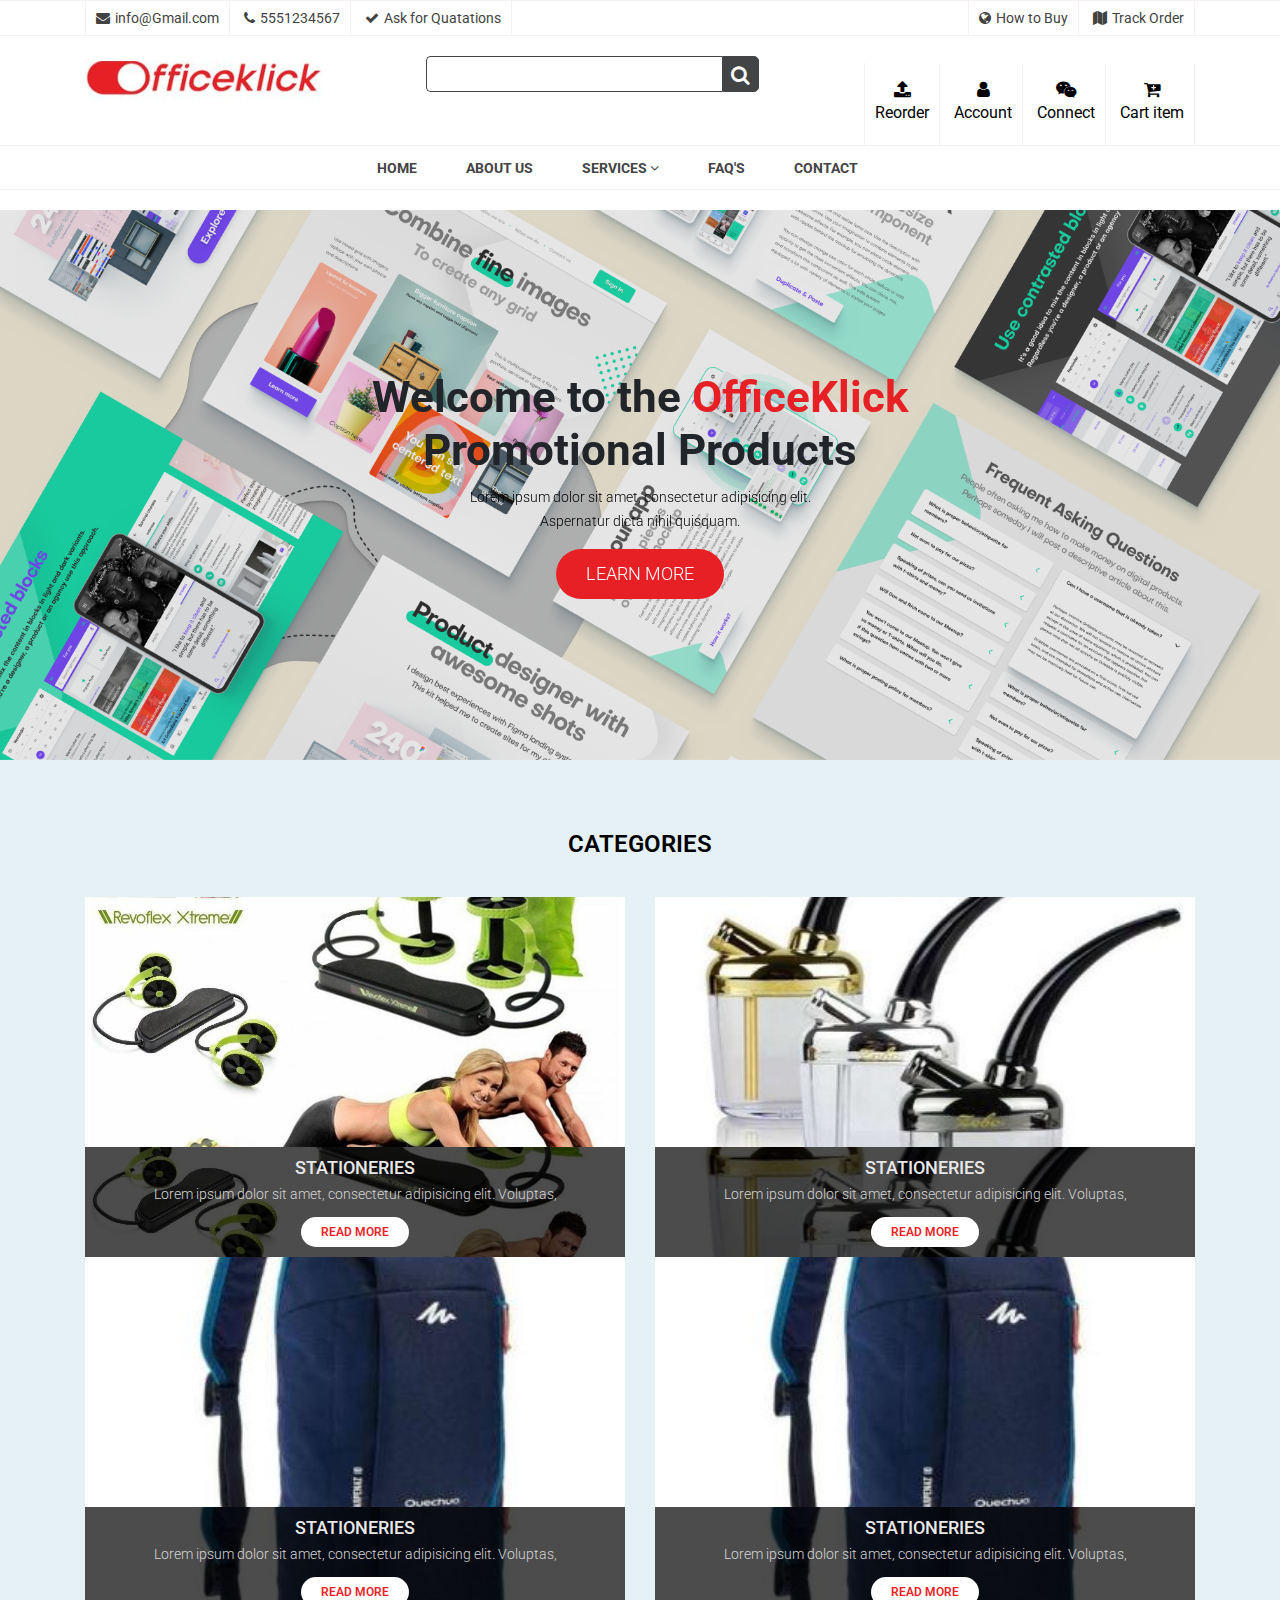
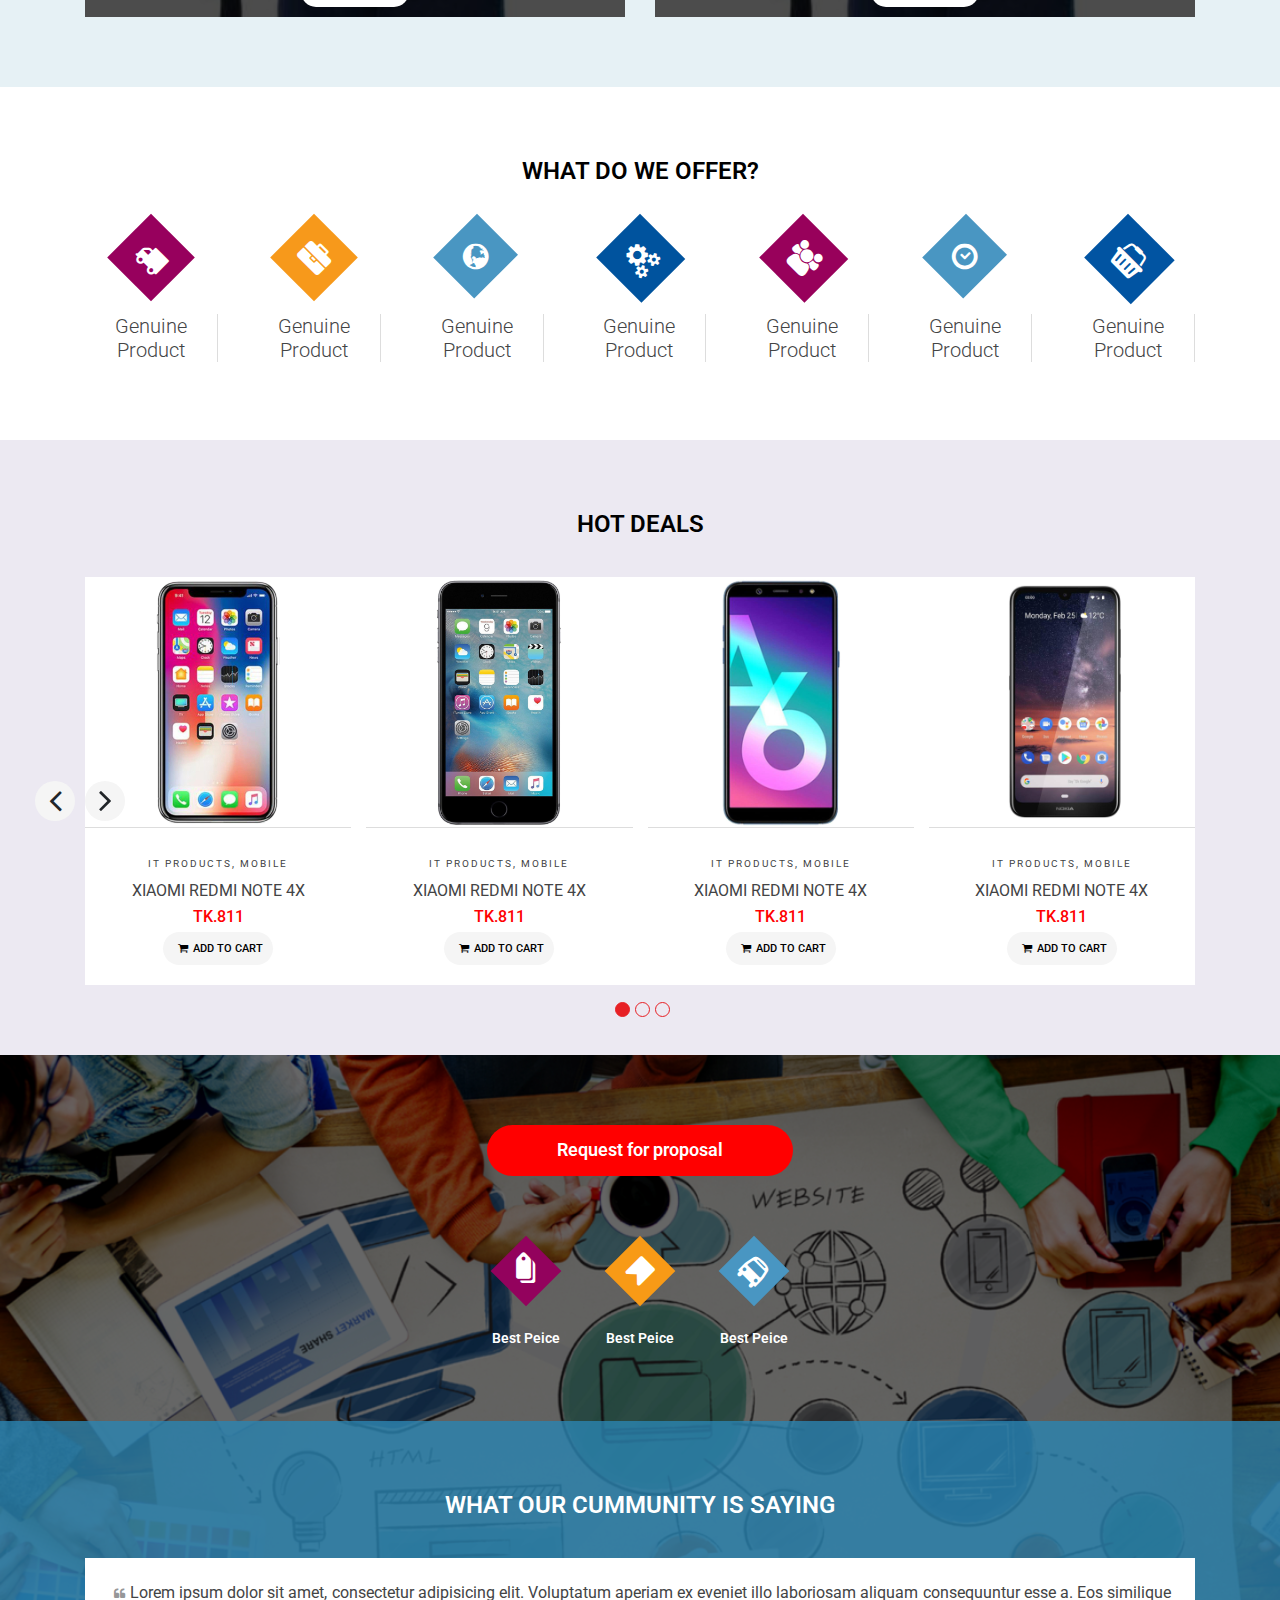
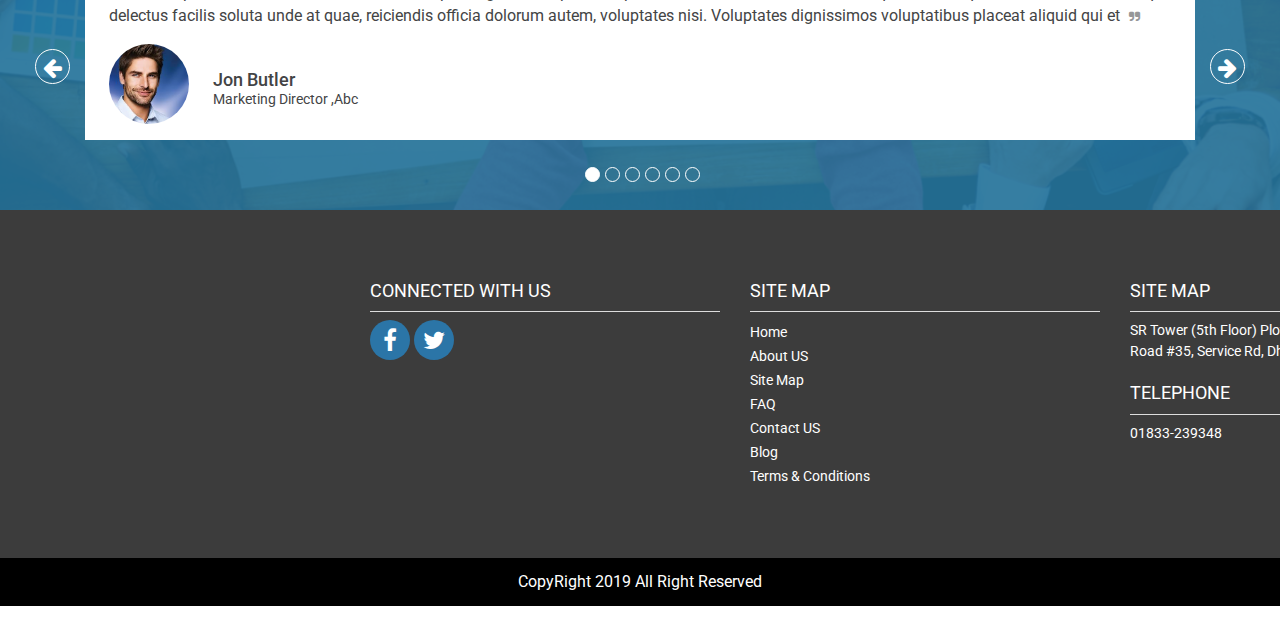
==== commit 6c05af52: "03 mata tag add" ====
--- a/Index.html
+++ b/Index.html
@@ -1,6 +1,9 @@
-<html class="no-js" lang="en">
-
+<!DOCTYPE html>
+<html lang="en">
 <head>
+    <meta charset="UTF-8">
+    <meta name="viewport" content="width=device-width, initial-scale=1.0">
+    <meta http-equiv="X-UA-Compatible" content="ie=edge">
     <title>Fficeklick</title>
     <!-- Bootstrap v4.1.3 -->
     <link rel="stylesheet" href="css/bootstrap.min.css">
--- a/css/responsive.css
+++ b/css/responsive.css
@@ -1,249 +1,8 @@
-/* // Extra small devices (portrait phones, less than 576px) */
-@media (max-width: 575.98px) {
-    /* #bestOffer .owl-nav button {
-        background: #ece9f2;
-        border: 1px solid #fff;
-   }
-    #bestOffer button.owl-next {
-        right: -15px;
-        color: #fff;
-   }
-    #bestOffer button.owl-prev {
-        left: -15px;
-        color: #fff;
-   }
-    .footerBox {
-        margin-bottom: 40px;
-   }
-    .header-top-area ul {
-        text-align: left;
-   }
-    .header-top-area ul li {
-        text-align: left;
-        border: none;
-   }
-    .search {
-        width: 75%;
-        position: relative;
-        display: flex;
-        padding-top: 20px;
-        margin: -13px 0 18px 40px;
-   }
-    .header-info-box li a {
-        padding: 5%;
-        font-size: 70%;
-   }
-    li.menu-toggle {
-        border: 1px solid #f5f1f1;
-        float: left;
-   }
-    .main-menu {
-        display: block;
-        position: absolute;
-        min-width: 150px;
-        background: #000;
-        z-index: 911;
-        height: 100%;
-        text-align: left;
-        transition: 0.3s all ease;
-   }
-    .main-menu ul li {
-        display: block;
-        border-bottom: 1px solid;
-        padding: 10px 0px;
-        background: #000;
-   }
-    .main-menu ul li a {
-        color: #fff;
-        font-size: 24px;
-   }
-    .navigation-area {
-        padding-bottom: 10px;
-   }
-    .main-menu {
-        display: none;
-   }
-    #main-menu i.fa.fa-close {
-        font-size: 34px;
-        z-index: 99999;
-        text-align: right;
-        display: block;
-        cursor: pointer;
-   }
-    .menu-toggle {
-        display: block;
-        width: 40px;
-        height: 40px;
-        cursor: pointer;
-        font-size: 30px;
-        color: #000;
-   }
-    .menu-toggle:before {
-        content: '\f0c9';
-        font-family: fontAwesome;
-        line-height: 40px;
-        display: block;
-        text-align: center;
-   }
-    h2 {
-   }
-    .slider-content h2 {
-        font-size: 100%;
-   }
-    .slider-content p {
-        font-size: 100%;
-   }
-    .categoriesContent {
-        margin-bottom: 10%;
-   }
-    .single-service {
-        margin-bottom: 10%;
-   }
-    .proposol-content a {
-        font-size: 80%;
-   }
-    .section-tittle h3 {
-        font-size: 100%;
-   }
-    .testmonial-slider-item h4 {
-        margin: 0;
-        padding: 0;
-        margin-top: 30px;
-   } */
-}
-/* // Small devices (landscape phones, less than 768px) */
- @media (max-width: 767.98px) {
-    /* .container {
-        max-width: 767px;
-   }
-    .header-top-area ul {
-        text-align: center;
-   }
-    .navigation-area img {
-        max-width: 400px;
-   }
-    .header-info-box li {
-        margin-top: 24px;
-   }
-    .main-menu ul li a {
-        padding-right: 26px;
-        font-size: 17px 
-   }
-    .categoriesContent {
-        margin-bottom: 30px;
-   }
-    .slider-content h2 {
-        font-size: 36px;
-   }
-    .product-info {
-        padding: 50px 0px;
-   }
-    #ourservice .col-sm-4 {
-        flex: none;
-        max-width: 25%;
-        margin-bottom: 20px;
-   }
-    .hotDeal-slider-bg-1, .hotDeal-slider-bg-2, .hotDeal-slider-bg-3, .hotDeal-slider-bg-4, .hotDeal-slider-bg-5, .hotDeal-slider-bg-6, .hotDeal-slider-bg-7, .hotDeal-slider-bg-8 {
-        height: 400px;
-        width: 400px;
-        display: block;
-        margin: 0 auto;
-   }
-    #bestOffer .owl-nav button {
-        background: #ece9f2;
-        border: 1px solid #fff;
-   }
-    #bestOffer button.owl-next {
-        right: -15px;
-        color: #fff;
-   }
-    #bestOffer button.owl-prev {
-        left: -15px;
-        color: #fff;
-   }
-    div#testmonial-Slider .owl-nav button {
-        background: #fff;
-        border: 1px solid #fff;
-   }
-    div#testmonial-Slider button.owl-next {
-        right: -20px;
-        color: #357ca0;
-   }
-    div#testmonial-Slider button.owl-prev {
-        left: -20px;
-        color: #357ca0;
-   }
-    #bestOffer .owl-nav button {
-        background: #ece9f2;
-        border: 1px solid #fff;
-   }
-    #bestOffer button.owl-next {
-        right: -15px;
-        color: #fff;
-   }
-    #bestOffer button.owl-prev {
-        left: -15px;
-        color: #fff;
-   }
-    .footerBox {
-        margin-bottom: 40px;
-   }
-    li.menu-toggle {
-        border: 1px solid #f5f1f1;
-        float: left;
-   }
-    .main-menu {
-        display: block;
-        position: absolute;
-        min-width: 150px;
-        background: #000;
-        z-index: 911;
-        height: 100%;
-        text-align: left;
-        transition: 0.3s all ease;
-   }
-    .main-menu ul li {
-        display: block;
-        border-bottom: 1px solid;
-        padding: 10px 0px;
-        background: #000;
-   }
-    .main-menu ul li a {
-        color: #fff;
-        font-size: 24px;
-   }
-    .navigation-area {
-        padding-bottom: 10px;
-   }
-    .main-menu {
-        display: none;
-   }
-    #main-menu i.fa.fa-close {
-        font-size: 34px;
-        z-index: 99999;
-        text-align: right;
-        display: block;
-        cursor: pointer;
-   }
-    .menu-toggle {
-        width: 70px;
-        height: 70px;
-        cursor: pointer;
-        font-size: 46px;
-        color: #000;
-   }
-    .menu-toggle:before {
-        content: '\f0c9';
-        font-family: fontAwesome;
-        line-height: 70px;
-        display: block;
-        text-align: center;
-   } */
-}
+
 /* // Medium devices (tablets, less than 992px) */
  @media (max-width: 991.98px) {
     .container {
-        max-width: 100%;
+        /* max-width: 100%; */
     }
      .header-top-area li a {
          font-size: 12px;
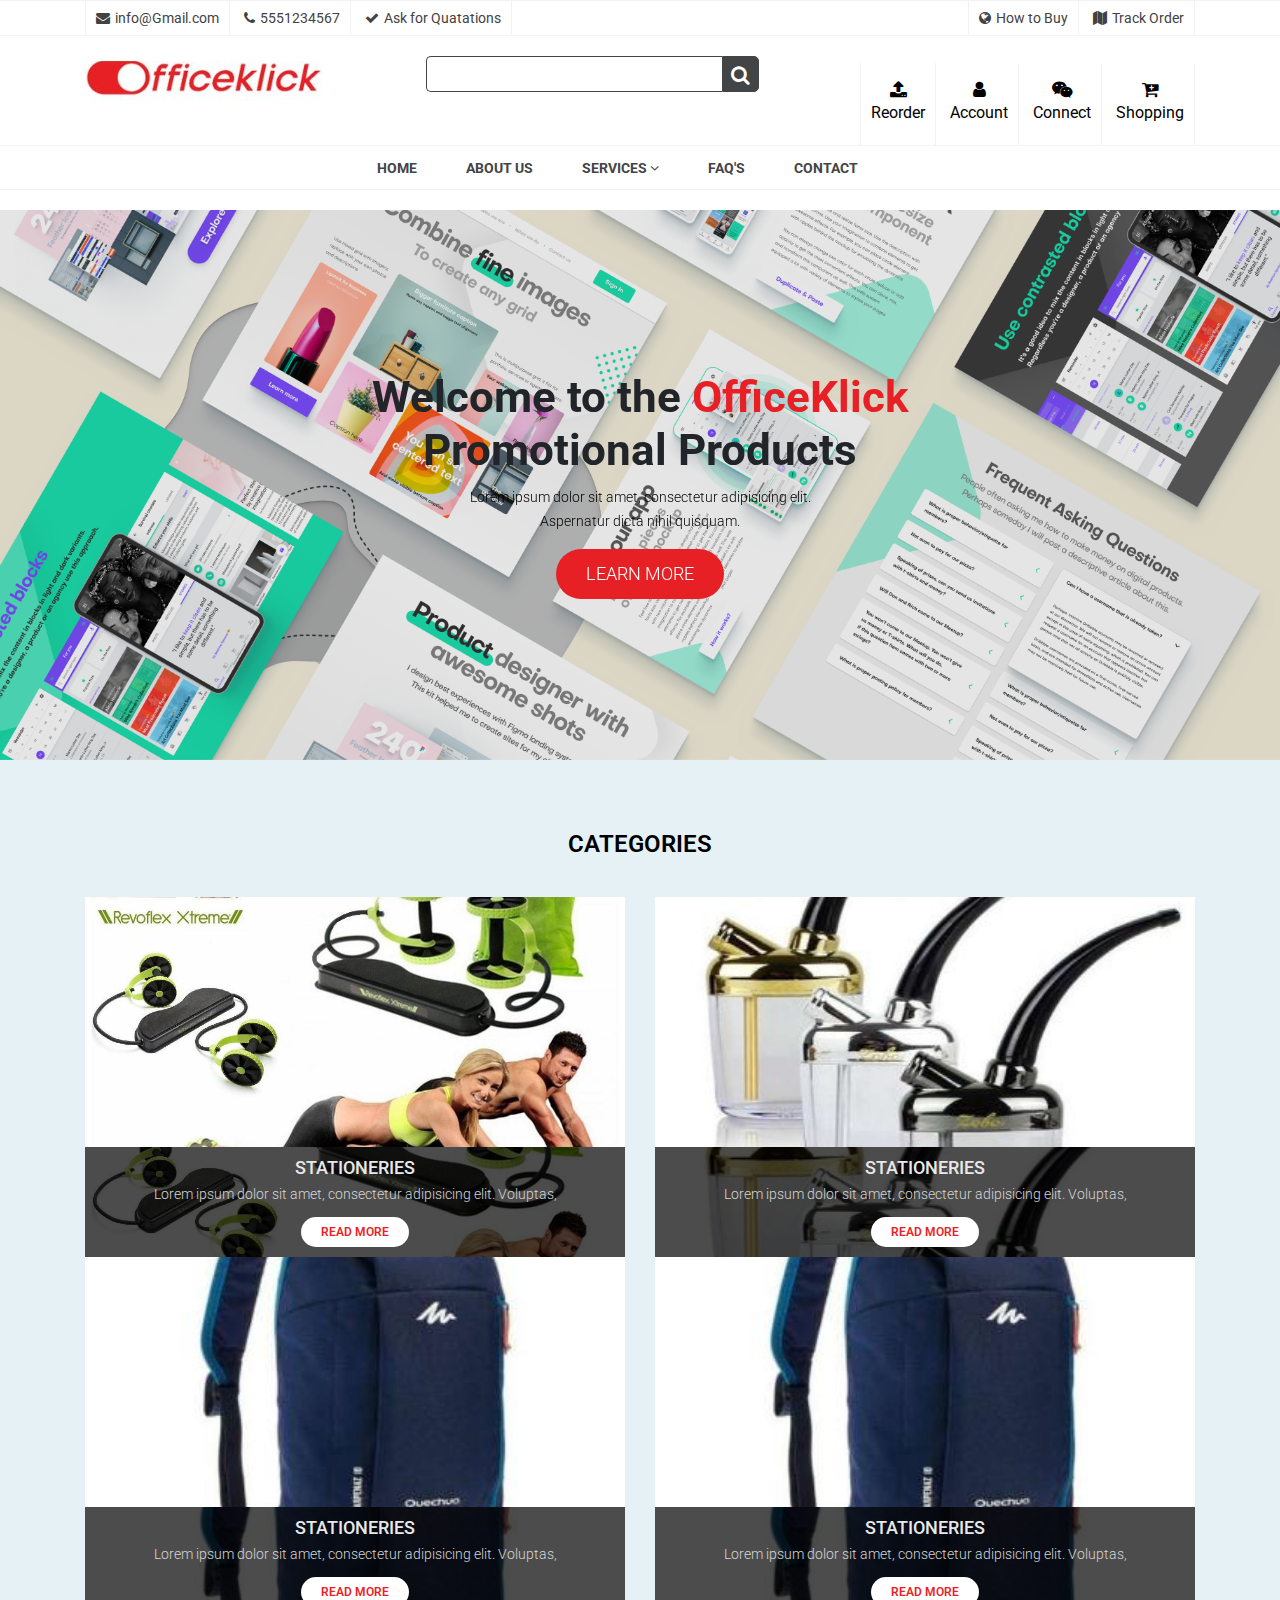
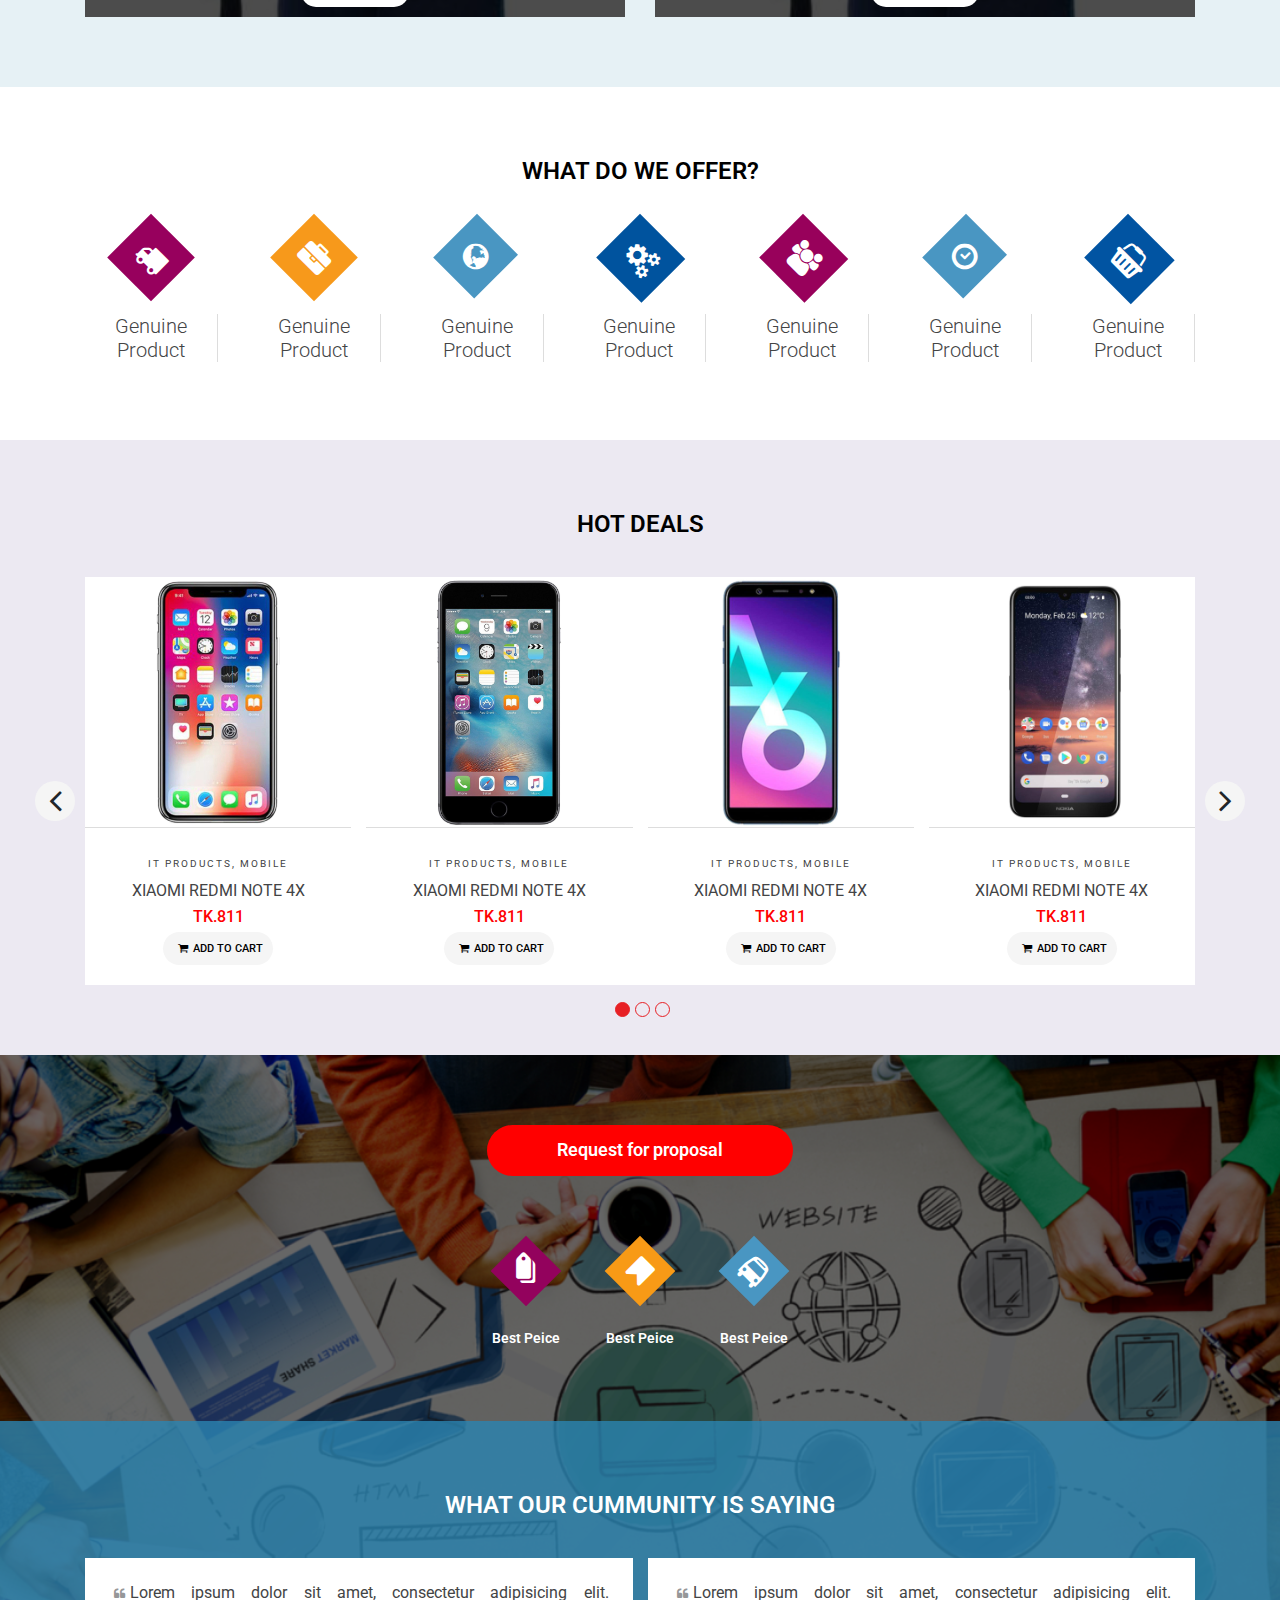
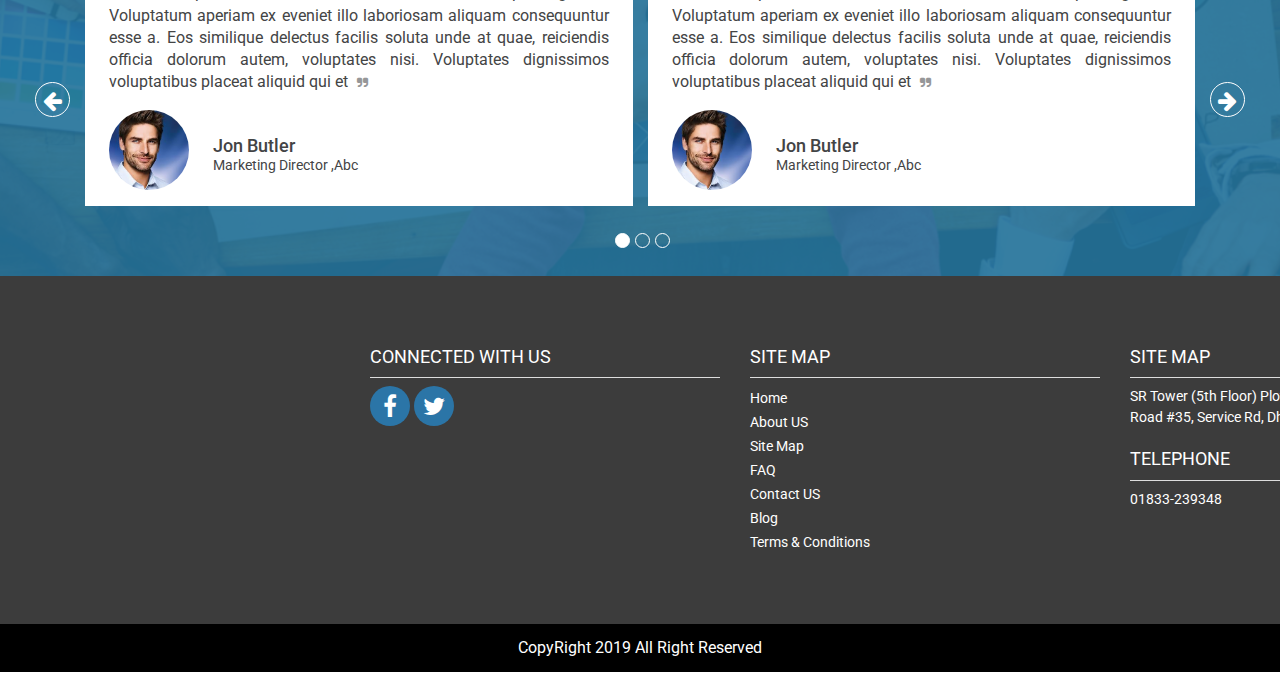
==== commit 01188278: "03" ====
--- a/Index.html
+++ b/Index.html
@@ -24,14 +24,14 @@
         <div class="header-top-area">
             <div class="container">
                 <div class="row">
-                    <div class="col-lg-7 col-sm-8">
+                    <div class="col-lg-7 col-sm-12">
                         <ul>
                             <li><a href="mailto:example@Gmail.com"><i class="fa fa-envelope"></i>info@Gmail.com</a></li>
                             <li><a href="tel:5551234567"><i class="fa fa-phone"></i>5551234567</a></li>
                             <li><a href="tel:5551234567"><i class="fa fa-check"></i>Ask for Quatations</a></li>
                         </ul>
                     </div>
-                    <div class="col-lg-5 col-sm-4 text-right">
+                    <div class="col-lg-5 col-sm-12 text-right">
                         <ul>
                             <li><a href="#"><i class="fa fa-globe"></i>How to Buy</a></li>
                             <li><a href="#"><i class="fa fa-map"></i>Track Order</a></li>
@@ -66,7 +66,7 @@
                                 <li><a href="#"><i class="fa fa-upload"></i>Reorder</a></li>
                                 <li><a href="#"><i class="fa fa-user"></i>Account</a></li>
                                 <li><a href="#"><i class="fa fa-wechat"></i>Connect</a></li>
-                                <li><a href="#"><i class="fa fa-cart-plus"></i>Cart item</a></li>
+                                <li><a href="#"><i class="fa fa-cart-plus"></i>Shopping</a></li>
                             </ul>
                         </div>
                     </div>
@@ -191,7 +191,7 @@
             </div>
             <!-- contetn -->
             <div class="row content-top-space">
-                <div class="col-md-1 col-sm-4">
+                <div class="col-md-1 col-sm-4 col-4">
                     <div class="single-service">
                         <div class="service-icon">
                             <i class="fa fa-truck"></i>
@@ -199,7 +199,7 @@
                         <h4>Genuine Product</h4>
                     </div>
                 </div>
-                <div class="col-md-1 col-sm-4">
+                <div class="col-md-1 col-sm-4 col-4">
                     <div class="single-service">
                         <div class="service-icon">
                             <i class="fa fa-briefcase"></i>
@@ -207,7 +207,7 @@
                         <h4>Genuine Product</h4>
                     </div>
                 </div>
-                <div class="col-md-1 col-sm-4">
+                <div class="col-md-1 col-sm-4 col-4">
                     <div class="single-service">
                         <div class="service-icon">
                             <i class="fa fa-globe"></i>
@@ -215,7 +215,7 @@
                         <h4>Genuine Product</h4>
                     </div>
                 </div>
-                <div class="col-md-1 col-sm-4">
+                <div class="col-md-1 col-sm-4 col-4">
                     <div class="single-service">
                         <div class="service-icon">
                             <i class="fa fa-gears"></i>
@@ -223,7 +223,7 @@
                         <h4>Genuine Product</h4>
                     </div>
                 </div>
-                <div class="col-md-1 col-sm-4">
+                <div class="col-md-1 col-sm-4 col-4">
                     <div class="single-service">
                         <div class="service-icon">
                             <i class="fa fa-users"></i>
@@ -231,7 +231,7 @@
                         <h4>Genuine Product</h4>
                     </div>
                 </div>
-                <div class="col-md-1 col-sm-4">
+                <div class="col-md-1 col-sm-4 col-4">
                     <div class="single-service">
                         <div class="service-icon">
                             <i class="fa fa-clock-o"></i>
@@ -239,7 +239,7 @@
                         <h4>Genuine Product</h4>
                     </div>
                 </div>
-                <div class="col-md-1 col-sm-4">
+                <div class="col-md-1 col-sm-4 col-4">
                     <div class="single-service">
                         <div class="service-icon">
                             <i class="fa fa-shopping-basket"></i>
--- a/css/style.css
+++ b/css/style.css
@@ -657,7 +657,7 @@
 
 #bestOffer button.owl-next {
     position: absolute;
-    right: -50;
+    right: -50px;
     top: 50%;
 }
 
--- a/css/responsive.css
+++ b/css/responsive.css
@@ -117,6 +117,16 @@
     .search{
         width: 100%;
     }
+    .header-top-area ul {
+        text-align: left;
+    }
+    
+    
+    .navigation-area img {
+        max-width: 200px;
+        padding: 0;
+        margin: 0;
+    }
 }
 
 
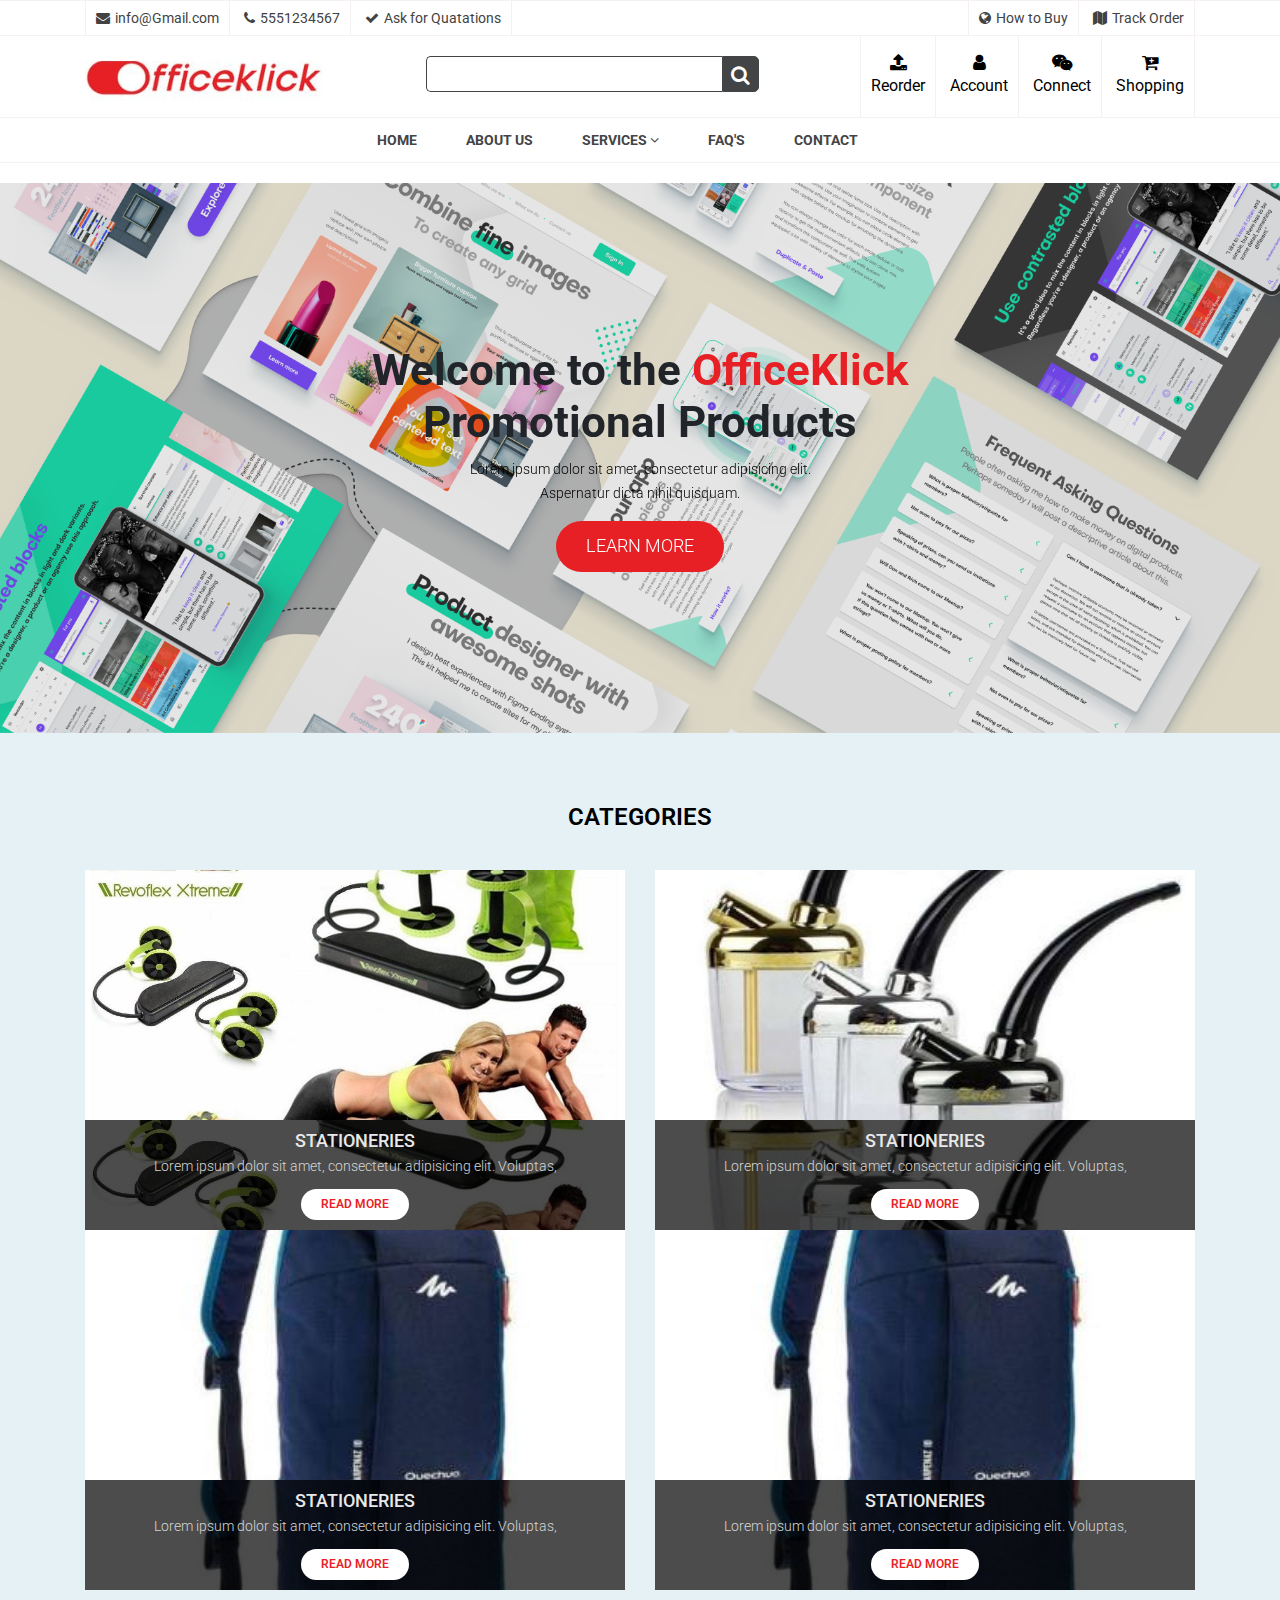
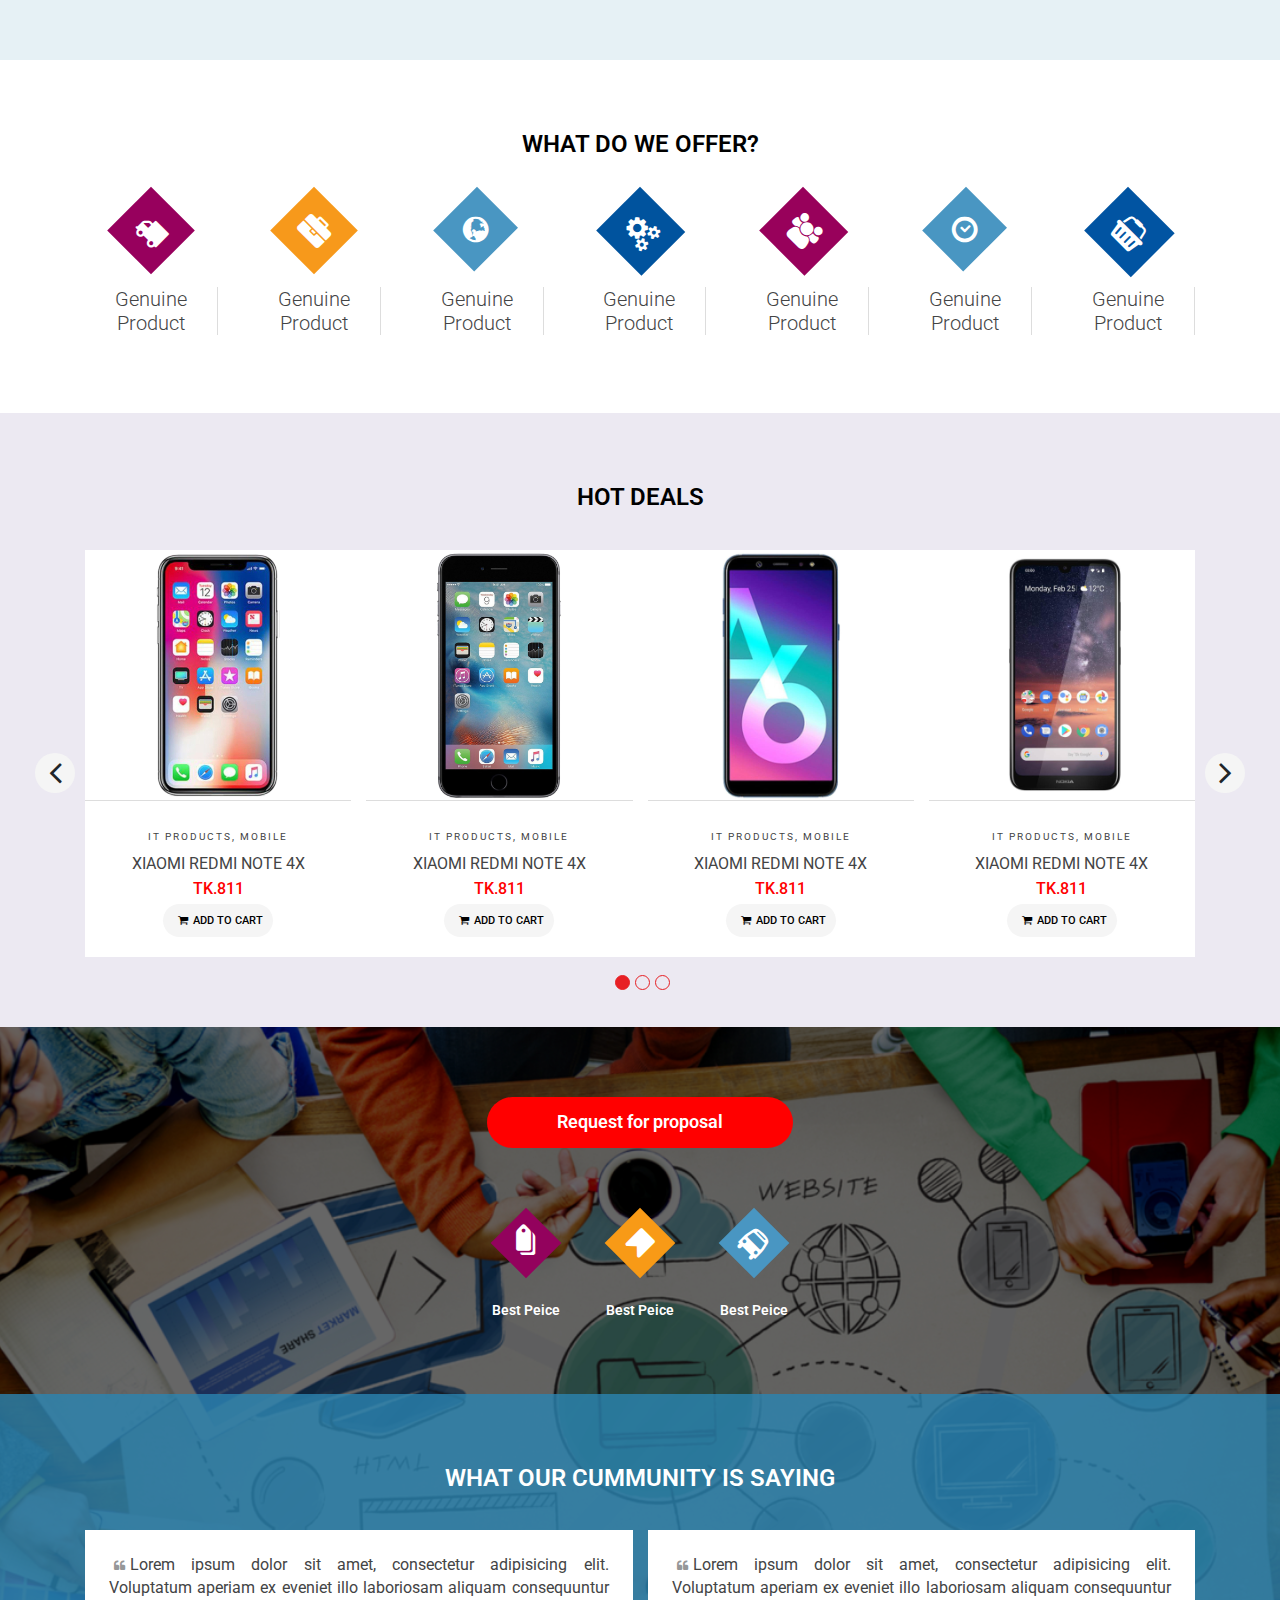
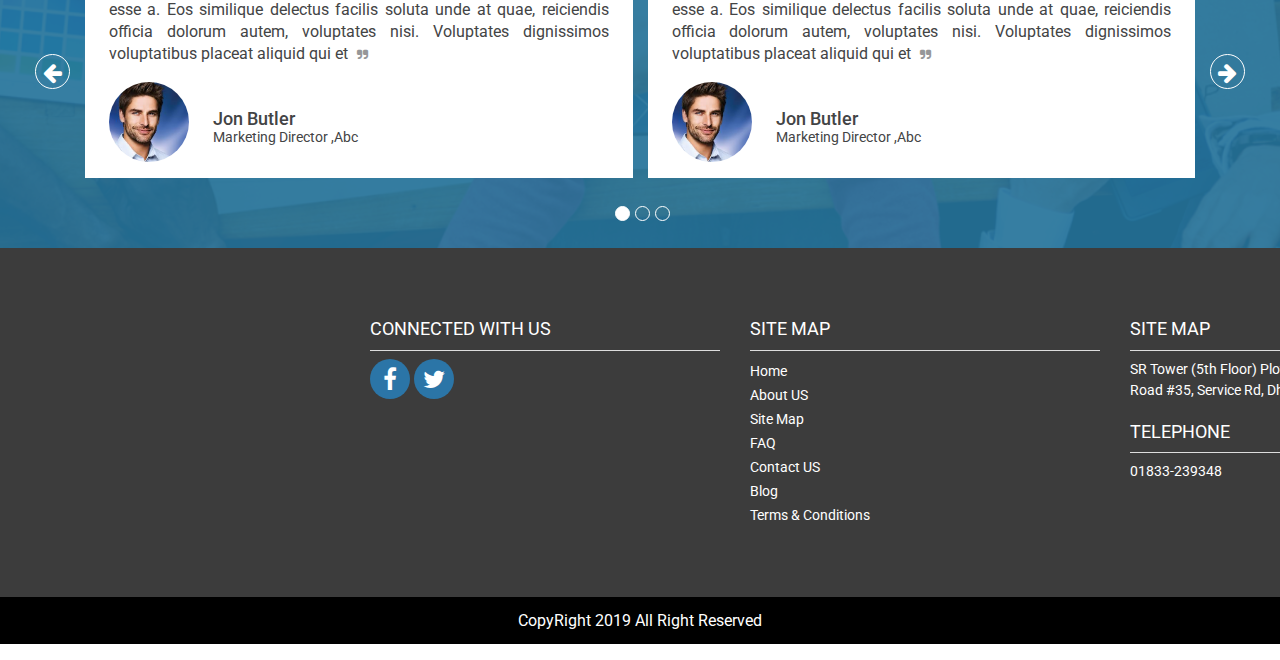
==== commit 60df46b3: "03" ====
--- a/Index.html
+++ b/Index.html
@@ -24,14 +24,14 @@
         <div class="header-top-area">
             <div class="container">
                 <div class="row">
-                    <div class="col-lg-7 col-sm-12">
+                    <div class="col-lg-7 col-md-12 col-sm-12">
                         <ul>
                             <li><a href="mailto:example@Gmail.com"><i class="fa fa-envelope"></i>info@Gmail.com</a></li>
                             <li><a href="tel:5551234567"><i class="fa fa-phone"></i>5551234567</a></li>
                             <li><a href="tel:5551234567"><i class="fa fa-check"></i>Ask for Quatations</a></li>
                         </ul>
                     </div>
-                    <div class="col-lg-5 col-sm-12 text-right">
+                    <div class="col-lg-5 col-md-12 col-sm-12 text-right">
                         <ul>
                             <li><a href="#"><i class="fa fa-globe"></i>How to Buy</a></li>
                             <li><a href="#"><i class="fa fa-map"></i>Track Order</a></li>
@@ -59,7 +59,9 @@
                     <div class="col-lg-4 col-md-12 col-12">
                         <div class="header-info-box">
                             <ul class="toggle-menu">
-                                <li id="toggle" class="menu-toggle" onclick="openNav()"></li>
+                                <li id="toggle" class="menu-toggle" onclick="openNav()">
+                                    <i class="fa fa-bars" aria-hidden="true"></i>
+                                </li>
                             </ul>
                             <ul>
                                 
--- a/css/style.css
+++ b/css/style.css
@@ -994,10 +994,6 @@
     color: #000;
 }
 
-h3 {}
-
-.container {}
-
 section#bestOffer .section-tittle h3 {
     color: #000;
 }
@@ -1040,4 +1036,15 @@
 
 #testmonial-Slider .owl-dots button.active {
     background: #ffff;
+}
+
+ul.toggle-menu {
+    display: none;
+}
+
+ul.toggle-menu i {
+    font-size: 34px;
+    color: #000;
+    text-align: center;
+    line-height: 34px;
 }--- a/css/responsive.css
+++ b/css/responsive.css
@@ -1,9 +1,24 @@
+
+@media (max-width: 575px) {
+    
+.header-info-box {
+    padding-top: 20px;
+}
+.header-top-area ul li {
+    text-align: left;
+    display: block;
+}
+
+
+.footerBox {
+    margin-bottom: 30px;
+}
+}
+
 
 /* // Medium devices (tablets, less than 992px) */
  @media (max-width: 991.98px) {
-    .container {
-        /* max-width: 100%; */
-    }
+  
      .header-top-area li a {
          font-size: 12px;
     }
@@ -103,14 +118,14 @@
         color: #000;
         border: none;
     }
-     .menu-toggle:before {
+     /* .menu-toggle:before {
          content: '\f0c9';
          font-family: fontAwesome;
          line-height: 70px;
          font-size: 34px;
          display: block;
          text-align: center;
-    }
+    } */
     .header-info-box li:first-child{
         border: none;
     }
@@ -123,10 +138,14 @@
     
     
     .navigation-area img {
-        max-width: 200px;
+        max-width: 100%;
         padding: 0;
         margin: 0;
     }
+    
+ul.toggle-menu {
+    display: block;
+}
 }
 
 
@@ -136,9 +155,6 @@
         font-size: 14px;
         display: block;
     }
-    .header-info-box li a .fa{
-        /* font-size: 100%; */
-    }
     .search{
         width:75%;
     }
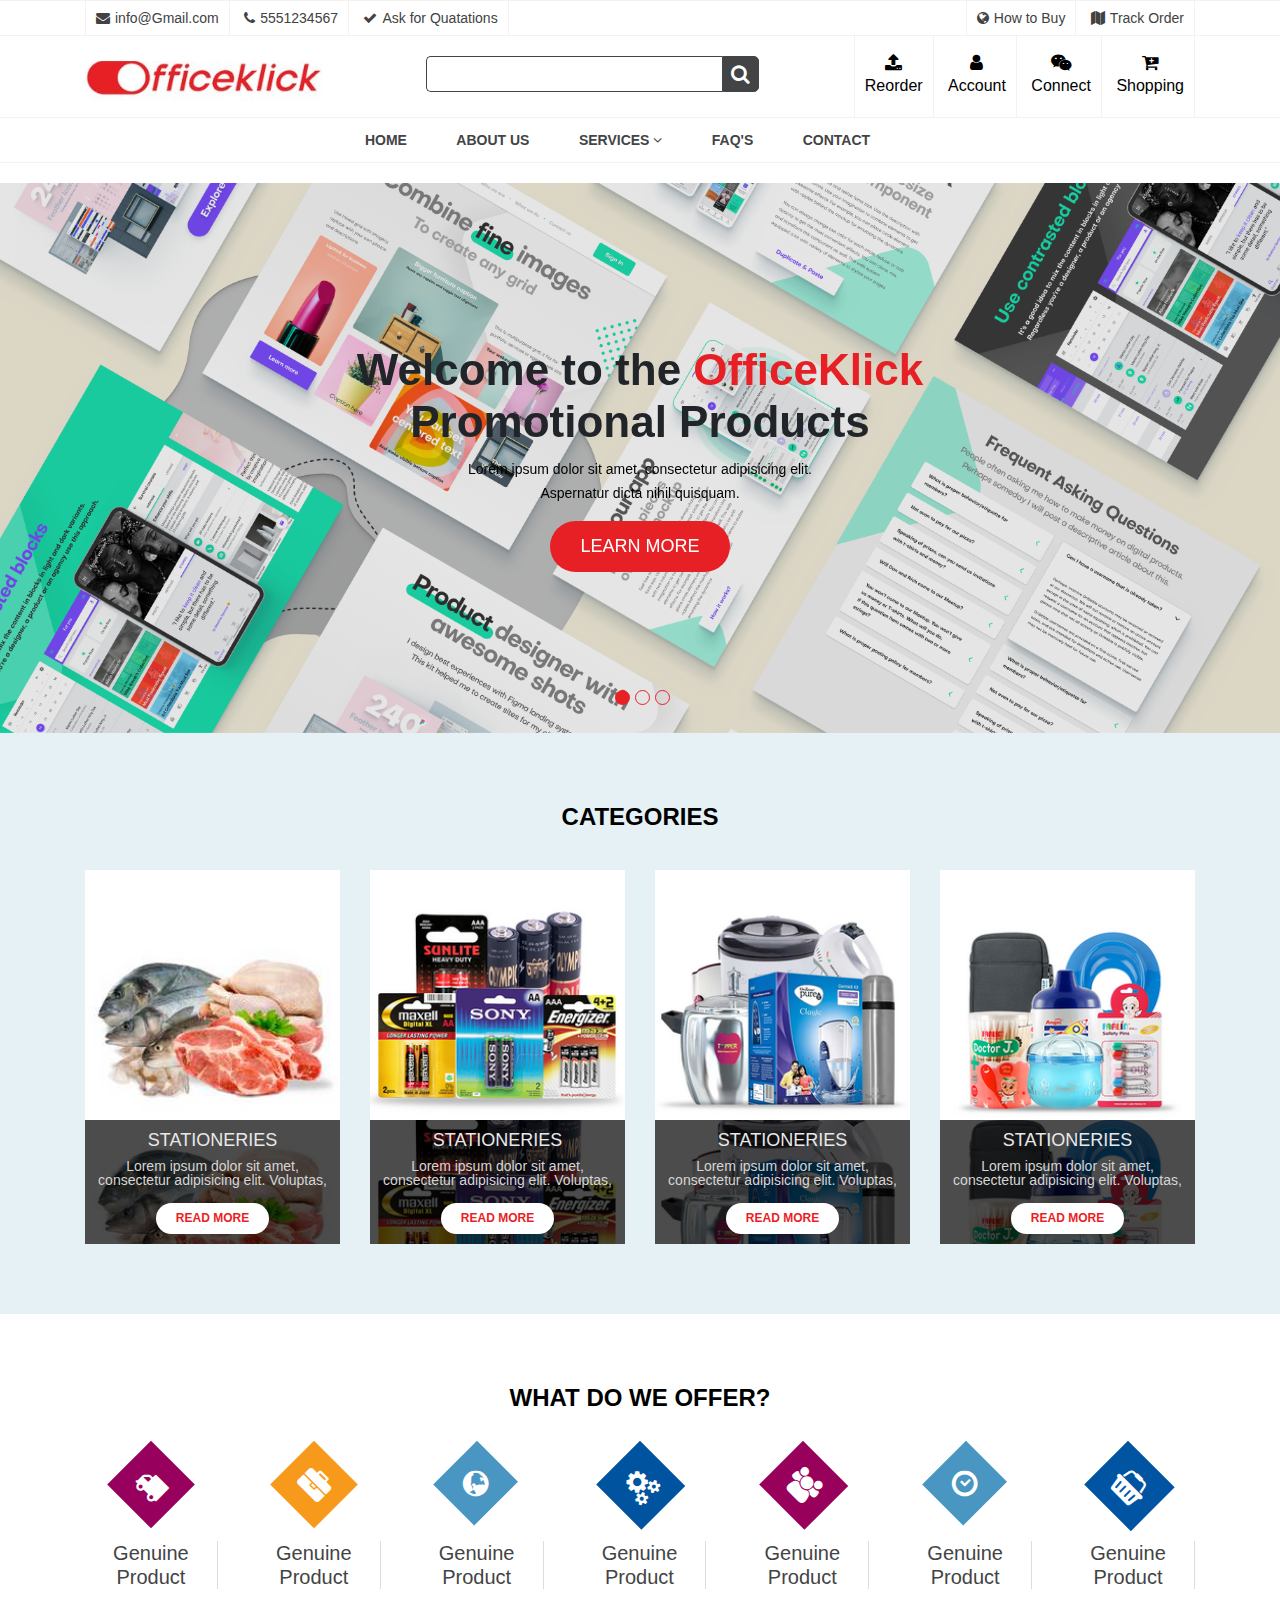
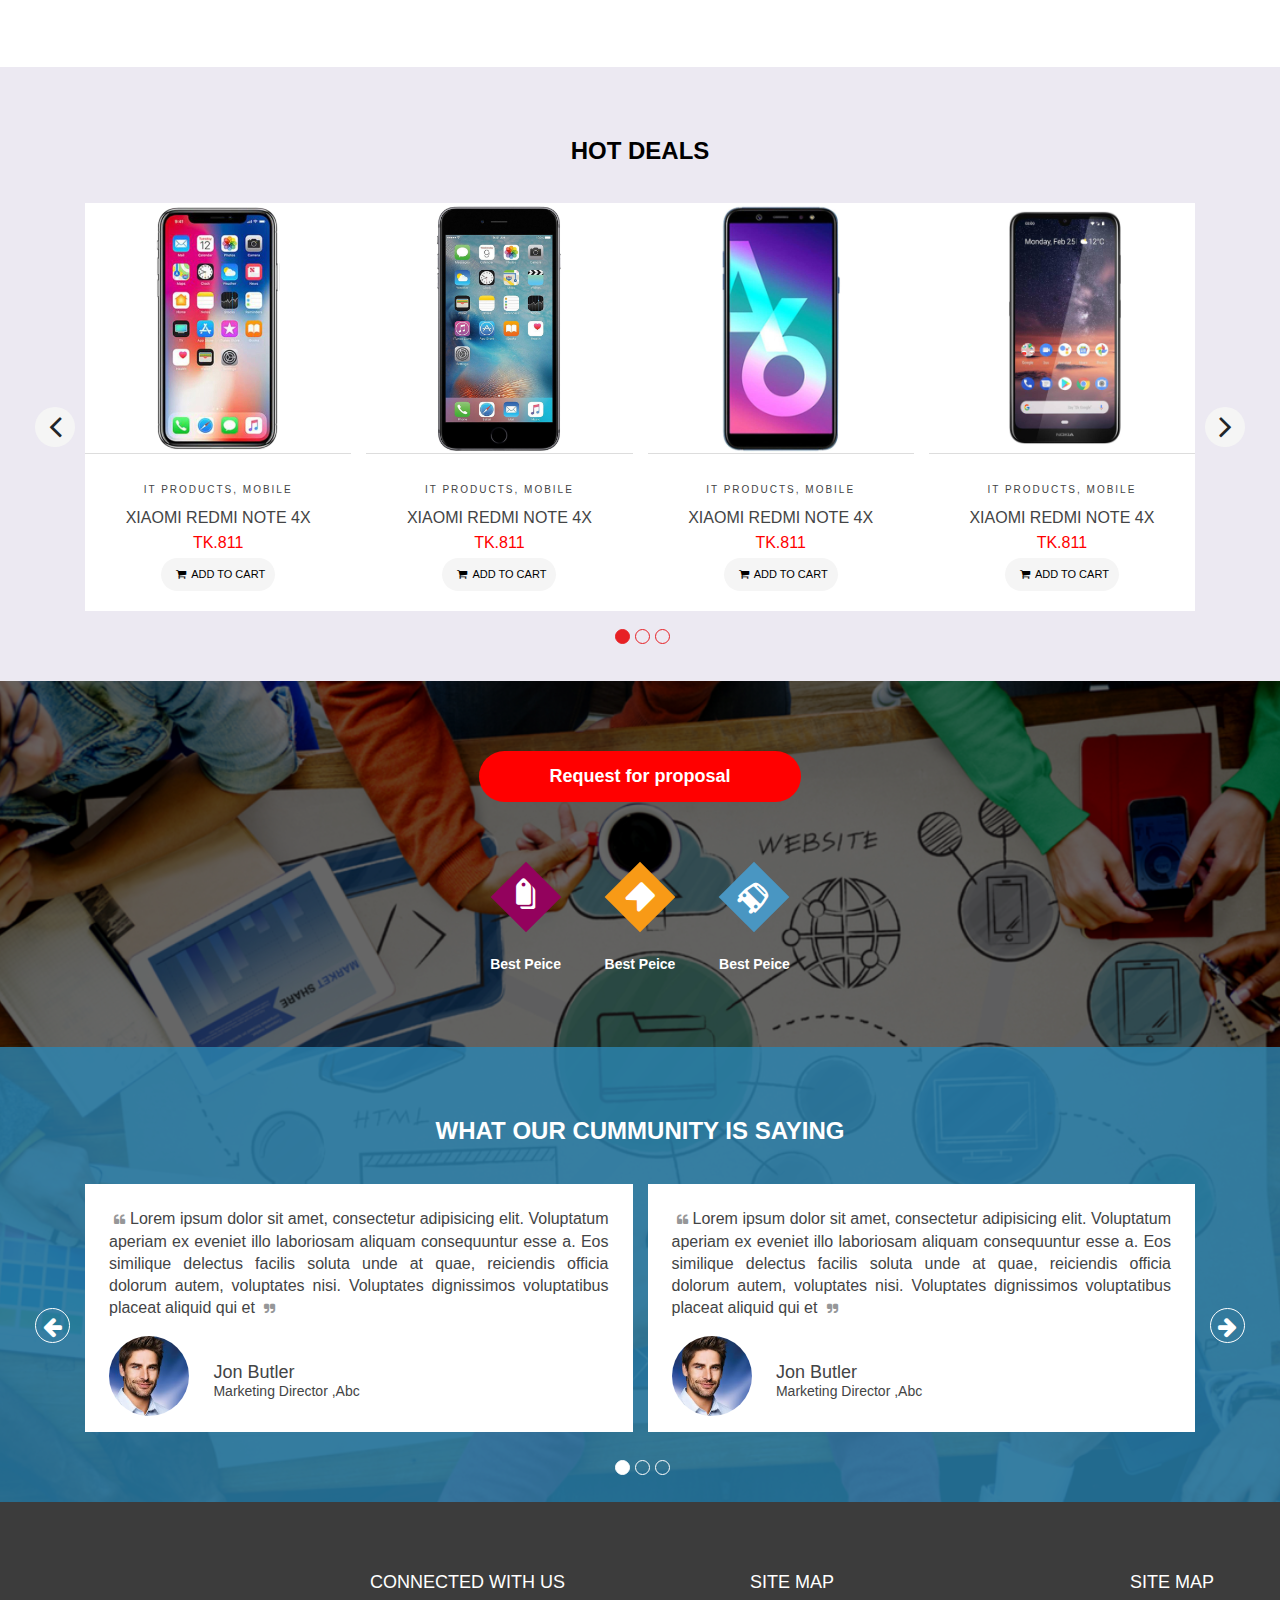
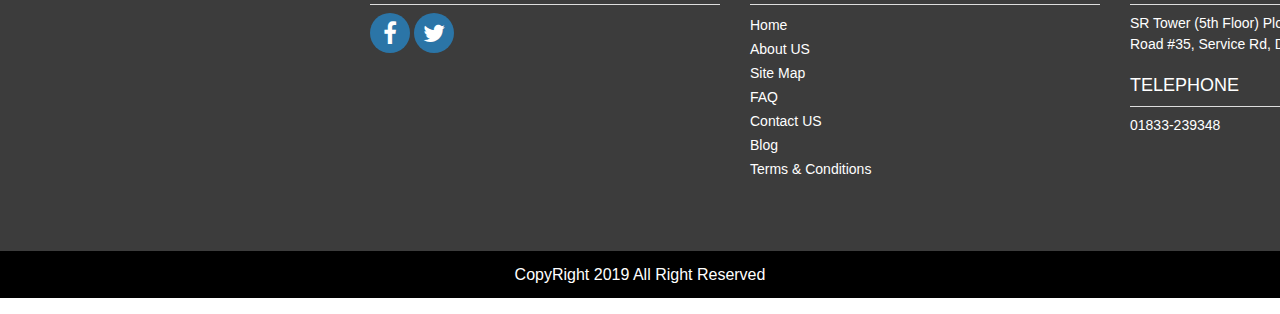
==== commit b90153ca: "Final Finished" ====
--- a/Index.html
+++ b/Index.html
@@ -1,5 +1,6 @@
 <!DOCTYPE html>
 <html lang="en">
+
 <head>
     <meta charset="UTF-8">
     <meta name="viewport" content="width=device-width, initial-scale=1.0">
@@ -19,6 +20,7 @@
 </head>
 
 <body>
+    <!-- =======Start headerSection======= -->
     <header id="headerSection">
         <!-- header-top-area -->
         <div class="header-top-area">
@@ -41,7 +43,6 @@
             </div>
         </div>
         <!-- navigation-area -->
-
         <div class="navigation-area">
             <div class="container">
                 <div class="row">
@@ -64,7 +65,6 @@
                                 </li>
                             </ul>
                             <ul>
-                                
                                 <li><a href="#"><i class="fa fa-upload"></i>Reorder</a></li>
                                 <li><a href="#"><i class="fa fa-user"></i>Account</a></li>
                                 <li><a href="#"><i class="fa fa-wechat"></i>Connect</a></li>
@@ -82,7 +82,6 @@
                     <div class="col-lg-12">
                         <span onclick="closeNav()"><i class="fa fa-close"></i></span>
                         <ul>
-
                             <li><a href="#">Home</a></li>
                             <li><a href="#">About US</a></li>
                             <li><a href="#">Services <i class="fa fa-angle-down"></i></a>
@@ -100,7 +99,8 @@
             </div>
         </div>
     </header>
-    <!-- Slider Section -->
+    <!-- =======End headerSection======= -->
+    <!-- =======Start homeSliderSection ======= -->
     <section id="homeSliderSection" class="owl-carousel">
         <div class="slider-item slider-content-bg-1">
             <div class="slider-content">
@@ -125,7 +125,8 @@
         </div>
         </div>
     </section>
-    <!-- Categories -->
+    <!-- =======End homeSliderSection======= -->
+    <!-- ========Start categoriesSection======= -->
     <section id="categoriesSection" class="section-padding">
         <div class="container">
             <div class="row">
@@ -138,7 +139,7 @@
         </div>
         <div class="container">
             <div class="row content-top-space">
-                <div class="col-lg-3 col-lg-6">
+                <div class="col-lg-3 col-md-3 col-sm-12 col-12">
                     <div class="categoriesContent">
                         <div class="C-bg-1"></div>
                         <div class="product-info pi-bg-1">
@@ -148,7 +149,7 @@
                         </div>
                     </div>
                 </div>
-                <div class="col-lg-3 col-lg-6">
+                <div class="col-lg-3 col-md-3 col-sm-12 col-12">
                     <div class="categoriesContent">
                         <div class="C-bg-2"></div>
                         <div class="product-info pi-bg-2">
@@ -158,7 +159,7 @@
                         </div>
                     </div>
                 </div>
-                <div class="col-lg-3 col-lg-6">
+                <div class="col-lg-3 col-md-3 col-sm-12 col-12">
                     <div class="C-bg-3"></div>
                     <div class="categoriesContent">
                         <div class="product-info pi-bg-3">
@@ -168,7 +169,7 @@
                         </div>
                     </div>
                 </div>
-                <div class="col-lg-3 col-lg-6">
+                <div class="col-lg-3 col-md-3 col-sm-12 col-12">
                     <div class="C-bg-4"></div>
                     <div class="categoriesContent">
                         <div class="product-info pi-bg-4">
@@ -181,7 +182,8 @@
             </div>
         </div>
     </section>
-    <!-- What do we offer -->
+    <!-- =======End categoriesSection======= -->
+    <!-- ========Start ourservice======= -->
     <section id="ourservice" class="section-padding">
         <div class="container">
             <div class="row">
@@ -252,7 +254,8 @@
             </div>
         </div>
     </section>
-    <!-- Hot Deals -->
+    <!-- =======End ourservice======= -->
+    <!-- ========Start bestOffer======= -->
     <section id="bestOffer" class="section-padding">
         <div class="container">
             <div class="row">
@@ -374,7 +377,8 @@
             </div>
         </div>
     </section>
-    <!-- Request for Profosol -->
+    <!-- =======End bestOffer======= -->
+    <!-- ========Start proposolSection======= -->
     <section id="proposolSection">
         <div class="proposon-wrapper section-padding">
             <div class="container">
@@ -470,7 +474,8 @@
         </div>
         </div>
     </section>
-    <!-- footer -->
+    <!-- =======End proposolSection======= -->
+    <!-- ========Start footer======= -->
     <footer class="section-padding">
         <div class="container">
             <div class="row">
--- a/css/style.css
+++ b/css/style.css
@@ -1,7 +1,5 @@
-/*font-family: 'Roboto', sans-serif;*/
-@import url('https://fonts.googleapis.com/css?family=Roboto:100,400,500,700&display=swap');
-
 /*======= Reset Css=======*/
+
 ul {
     margin: 0;
     padding: 0;
@@ -28,14 +26,14 @@
 
 body {
     line-height: 1.71428571;
-
-}
-
-.section-padding{
-	padding: 70px 0px;
-}
-.content-top-space{
-	margin-top: 30px;
+}
+
+.section-padding {
+    padding: 70px 0px;
+}
+
+.content-top-space {
+    margin-top: 30px;
 }
 
 .section-tittle h3 {
@@ -46,9 +44,8 @@
     font-size: 24px;
 }
 
-/*main*/
-
-
+/*======= End Reset Css=======*/
+/*=======Start headerSection=======*/
 .header-top-area li {
     padding: 0;
     display: inline-block;
@@ -122,6 +119,7 @@
     color: #fff;
     border-radius: 0 5px 5px 0;
     cursor: pointer;
+    line-height: 0;
     font-size: 20px;
 }
 
@@ -168,7 +166,7 @@
     display: inline-block;
 }
 
-#main-menu i.fa.fa-close{
+#main-menu i.fa.fa-close {
     display: none;
 }
 
@@ -190,8 +188,7 @@
     position: relative;
 }
 
-
-ul.menu-dropdown {
+.menu-dropdown {
     display: none;
     position: absolute;
     background-color: #efefef;
@@ -205,40 +202,55 @@
     transition: 0.6s all ease;
 }
 
-ul.menu-dropdown li {
+.menu-dropdown li {
     display: block;
     border-bottom: 1px solid #ddd;
     padding: 10px 0px;
 }
 
-/*Slider*/
-#homeSliderSection{
-	margin-top: 20px;
-}
-#homeSliderSection .slider-content-bg-1{
-	background-image: url("../img/Banner_BG/bannerBG1.png");
-	background-size: cover;
-	background-position: center;
-	/*background-color: #dddd;*/
-}
-#homeSliderSection .slider-content-bg-2{
-	background-image: url("../img/Banner_BG/bannerBG2.png");
-	background-size: cover;
-	background-position: center;
-	/*background: #dddd;*/
-}
-#homeSliderSection .slider-content-bg-3{
-	background-image: url("../img/Banner_BG/bannerBG3.png");
-	background-size: cover;
-	background-position: center;
-	/*background: #dddd;*/
+ul.toggle-menu {
+    display: none;
+}
+
+ul.toggle-menu i {
+    font-size: 34px;
+    color: #000;
+    text-align: center;
+    line-height: 34px;
+}
+
+/*======= End headerSection Css=======*/
+/*=======Start homeSliderSection Css=======*/
+#homeSliderSection {
+    margin-top: 20px;
+}
+
+#homeSliderSection .slider-content-bg-1 {
+    background-image: url("../img/Banner_BG/bannerBG1.png");
+    background-size: cover;
+    background-position: center;
+    /*background-color: #dddd;*/
+}
+
+#homeSliderSection .slider-content-bg-2 {
+    background-image: url("../img/Banner_BG/bannerBG2.png");
+    background-size: cover;
+    background-position: center;
+    /*background: #dddd;*/
+}
+
+#homeSliderSection .slider-content-bg-3 {
+    background-image: url("../img/Banner_BG/bannerBG3.png");
+    background-size: cover;
+    background-position: center;
+    /*background: #dddd;*/
 }
 
 .slider-item {
-	min-height: 550px;
-	display: flex;
-	align-items: center;
-	justify-content: center;
+    min-height: 550px;
+    display: flex;
+    align-items: center;
+    justify-content: center;
 }
 
 .slider-content {
@@ -270,7 +282,6 @@
     display: inline-block;
     border-radius: 40px;
 }
-
 
 .slider-item {
     position: relative;
@@ -287,122 +298,147 @@
     z-index: -1;
 }
 
-.owl-nav button {
+#homeSliderSection .owl-nav button {
     color: #000;
     font-size: 30px;
 }
 
-.owl-nav button {
+#homeSliderSection .owl-nav button {
     font-size: 40px;
-    background: red;
-}
-
-button.owl-next {}
-
-section#homeSliderSection 
- .owl-nav button {
+}
+
+#homeSliderSection button.owl-next {}
+
+#homeSliderSection .owl-nav button {
     color: #000;
     font-size: 70px;
 }
 
-section#homeSliderSection .owl-nav button.owl-prev {
+#homeSliderSection .owl-nav button.owl-prev {
     position: absolute;
     left: 0;
     top: 50%;
     transition: 0.3s all ease;
-    opacity:0;
-}
-
-section#homeSliderSection .owl-nav button.owl-next {
+    opacity: 0;
+}
+
+#homeSliderSection .owl-nav button.owl-next {
     position: absolute;
     right: 0px;
     top: 50%;
     transition: 0.3s all ease;
-    opacity:0;
-}
-
-section#homeSliderSection:hover .owl-nav button.owl-next {
+    opacity: 0;
+}
+
+#homeSliderSection:hover .owl-nav button.owl-next {
     right: 60px;
-    opacity:1;
-
-}
-
-section#homeSliderSection:hover .owl-nav button.owl-prev {
+    opacity: 1;
+}
+
+#homeSliderSection:hover .owl-nav button.owl-prev {
     left: 60px;
-    opacity:1;
-
-}
-
-
-/*categoriesSection*/
-#categoriesSection{
-	background: #e6f1f5;
-}
-#categoriesSection .C-bg-1{
-	background-image: url("../img/product/1.jpg");
-	background-position: center;
-	background-size: cover;
-	background-color: #dddd;
-}
-#categoriesSection .C-bg-2{
-	background-image: url("../img/product/2.jpg");
-	background-position: center;
-	background-size: cover;
-	background-color: #dddd;
-}
-#categoriesSection .C-bg-3{
-	background-image: url("../img/product/3.jpg");
-	background-position: center;
-	background-size: cover;
-	background-color: #dddd;
-}
-#categoriesSection .C-bg-4{
-	background-image: url("../img/product/3.jpg");
-	background-position: center;
-	background-size: cover;
-	background-color: #dddd;
-}
-
-#categoriesSection .pi-bg-1{
-	background-image: url("../img/product/1.jpg");
-	background-position: center;
-	background-size: cover;
-	background-color: #dddd;
-}
-#categoriesSection .pi-bg-2{
-	background-image: url("../img/product/2.jpg");
-	background-position: center;
-	background-size: cover;
-	background-color: #dddd;
-}
-#categoriesSection .pi-bg-3{
-	background-image: url("../img/product/3.jpg");
-	background-position: center;
-	background-size: cover;
-	background-color: #dddd;
-}
-#categoriesSection .pi-bg-4{
-	background-image: url("../img/product/3.jpg");
-	background-position: center;
-	background-size: cover;
-	background-color: #dddd;
-}
-
-
-
-
+    opacity: 1;
+}
+
+#homeSliderSection .owl-dots {
+    position: absolute;
+    left: 0;
+    width: 100%;
+    text-align: center;
+    bottom: 20px;
+}
+
+#homeSliderSection .owl-dots button {
+    display: inline-block;
+    height: 15px;
+    width: 15px;
+    border: 1px solid #e72025;
+    margin-left: 5px;
+    border-radius: 50%;
+}
+
+#homeSliderSection .owl-dots button.active {
+    background: #e72025;
+}
+
+/*======= End homeSliderSection Css=======*/
+/*=======Start categoriesSection Css=======*/
+#categoriesSection {
+    background: #e6f1f5;
+}
 
 .categoriesContent {
-	position: relative;
-}
-.C-bg-1,.C-bg-2,.C-bg-3,.C-bg-4{
-	min-height: 250px;
+    position: relative;
+}
+
+#categoriesSection .C-bg-1 {
+    background-image: url("../img/product/1.jpg");
+    background-position: center;
+    background-size: cover;
+    background-color: #dddd;
+}
+
+#categoriesSection .C-bg-2 {
+    background-image: url("../img/product/2.jpg");
+    background-position: center;
+    background-size: cover;
+    background-color: #dddd;
+}
+
+#categoriesSection .C-bg-3 {
+    background-image: url("../img/product/3.jpg");
+    background-position: center;
+    background-size: cover;
+    background-color: #dddd;
+}
+
+#categoriesSection .C-bg-4 {
+    background-image: url("../img/product/4.png");
+    background-position: center;
+    background-size: cover;
+    background-color: #dddd;
+}
+
+#categoriesSection .pi-bg-1 {
+    background-image: url("../img/product/1.jpg");
+    background-position: center;
+    background-size: cover;
+    background-color: #dddd;
+}
+
+#categoriesSection .pi-bg-2 {
+    background-image: url("../img/product/2.jpg");
+    background-position: center;
+    background-size: cover;
+    background-color: #dddd;
+}
+
+#categoriesSection .pi-bg-3 {
+    background-image: url("../img/product/3.jpg");
+    background-position: center;
+    background-size: cover;
+    background-color: #dddd;
+}
+
+#categoriesSection .pi-bg-4 {
+    background-image: url("../img/product/4.png");
+    background-position: center;
+    background-size: cover;
+    background-color: #dddd;
+}
+
+.C-bg-1,
+.C-bg-2,
+.C-bg-3,
+.C-bg-4 {
+    min-height: 250px;
+}
+
+#categoriesSection .section-tittle h3 {
+    color: #000;
 }
 
 .product-info {
-    /*position: absolute;
-    bottom: 0;
-    left: 0;*/
     text-align: center;
     background: #ddd;
     padding: 10px 5px;
@@ -435,10 +471,12 @@
     border-radius: 20px;
     transition: 0.3s all ease;
 }
+
 .product-info a:hover {
     background: #eb1e25;
     color: #fff;
 }
+
 .product-info:after {
     content: '';
     position: absolute;
@@ -451,51 +489,52 @@
     z-index: -1;
 }
 
-/*Services*/
-
-
-
-@media (min-width: 768px){
- #ourservice .col-md-1  {
-   flex: none;
-   max-width: 14.285714285714285714285714285714%;
-  }
+/*======= End categoriesSection Css=======*/
+/*=======Start ourservice Css=======*/
+@media (min-width: 768px) {
+    #ourservice .col-md-1 {
+        flex: none;
+        max-width: 14.285714285714285714285714285714%;
+    }
 }
 
 @media (min-width: 992px) {
-   #ourservice .col-md-1  {
-  		flex: none;
-    	max-width: 14.285714285714285714285714285714%;
-
-  }
+    #ourservice .col-md-1 {
+        flex: none;
+        max-width: 14.285714285714285714285714285714%;
+    }
 }
 
 @media (min-width: 1200px) {
-  #ourservice .col-md-1  {
-   width: 14.285714285714285714285714285714%;
-
-  }
-}
-.service-icon{
-	transform: rotate(45deg);
+    #ourservice .col-md-1 {
+        width: 14.285714285714285714285714285714%;
+    }
+}
+
+#ourservice .service-icon {
+    transform: rotate(45deg);
     margin-bottom: 40px;
     width: 50px;
     height: 50px;
     margin: 0 auto;
-    
-}
-.single-service i.fa {
+}
+
+#ourservice .single-service i.fa {
     font-size: 30px;
     color: #fff;
     text-align: center;
     padding: 16px;
-    
-}
-.single-service {
-    text-align: center;
-}
-
-.single-service h4 {
+}
+
+#ourservice .single-service {
+    text-align: center;
+}
+
+#ourservice .section-tittle h3 {
+    color: #000;
+}
+
+#ourservice .single-service h4 {
     color: #434445;
     font-weight: 300;
     font-size: 20px;
@@ -504,78 +543,100 @@
     margin-top: 40px;
 }
 
-
-
-
 #ourservice .col-md-1:nth-child(1) .service-icon i.fa {
     background: #97005d;
 }
+
 #ourservice .col-md-1:nth-child(2) .service-icon i.fa {
     background: #f7991b;
 }
+
 #ourservice .col-md-1:nth-child(3) .service-icon i.fa {
     background: #4996c2;
 }
+
 #ourservice .col-md-1:nth-child(4) .service-icon i.fa {
     background: #00539e;
 }
+
 #ourservice .col-md-1:nth-child(5) .service-icon i.fa {
     background: #98015b;
 }
+
 #ourservice .col-md-1:nth-child(6) .service-icon i.fa {
     background: #4996c2;
 }
+
 #ourservice .col-md-1:nth-child(7) .service-icon i.fa {
     background: #0154a2;
 }
 
-
-
-/*Hot Dal Slider*/
-#bestOffer{
-	background: #ece9f2;
-}
+/*======= End ourservice Css=======*/
+/*=======Start BestOffer Css=======*/
+#bestOffer {
+    background: #ece9f2;
+}
+
+#bestOffer .section-tittle h3 {
+    color: #000;
+}
+
 #bestOffer .hotDeal-slider-bg-1 {
-	background-image: url('../img/product/m1.jpg');
-	background-size: cover;
-	background-position: center;
-	background-color: #dddd;
-}#bestOffer .hotDeal-slider-bg-2 {
-	background-image: url('../img/product/m2.jpg');
-	background-size: cover;
-	background-position: center;
-	background-color: #dddd;
-}#bestOffer .hotDeal-slider-bg-3 {
-	background-image: url('../img/product/m3.jpg');
-	background-size: cover;
-	background-position: center;
-	background-color: #dddd;
-}#bestOffer .hotDeal-slider-bg-4 {
-	background-image: url('../img/product/m4.jpg');
-	background-size: cover;
-	background-position: center;
-	background-color: #dddd;
-}#bestOffer .hotDeal-slider-bg-5 {
-	background-image: url('../img/product/m5.jpg');
-	background-size: cover;
-	background-position: center;
-	background-color: #dddd;
-}#bestOffer .hotDeal-slider-bg-6 {
-	background-image: url('../img/product/m6.jpg');
-	background-size: cover;
-	background-position: center;
-	background-color: #dddd;
-}#bestOffer .hotDeal-slider-bg-7 {
-	background-image: url('../img/product/m7.jpg');
-	background-size: cover;
-	background-position: center;
-	background-color: #dddd;
-}#bestOffer .hotDeal-slider-bg-8 {
-	background-image: url('../img/product/m8.jpg');
-	background-size: cover;
-	background-position: center;
-	background-color: #dddd;
-}
+    background-image: url('../img/product/m1.jpg');
+    background-size: cover;
+    background-position: center;
+    background-color: #dddd;
+}
+
+#bestOffer .hotDeal-slider-bg-2 {
+    background-image: url('../img/product/m2.jpg');
+    background-size: cover;
+    background-position: center;
+    background-color: #dddd;
+}
+
+#bestOffer .hotDeal-slider-bg-3 {
+    background-image: url('../img/product/m3.jpg');
+    background-size: cover;
+    background-position: center;
+    background-color: #dddd;
+}
+
+#bestOffer .hotDeal-slider-bg-4 {
+    background-image: url('../img/product/m4.jpg');
+    background-size: cover;
+    background-position: center;
+    background-color: #dddd;
+}
+
+#bestOffer .hotDeal-slider-bg-5 {
+    background-image: url('../img/product/m5.jpg');
+    background-size: cover;
+    background-position: center;
+    background-color: #dddd;
+}
+
+#bestOffer .hotDeal-slider-bg-6 {
+    background-image: url('../img/product/m6.jpg');
+    background-size: cover;
+    background-position: center;
+    background-color: #dddd;
+}
+
+#bestOffer .hotDeal-slider-bg-7 {
+    background-image: url('../img/product/m7.jpg');
+    background-size: cover;
+    background-position: center;
+    background-color: #dddd;
+}
+
+#bestOffer .hotDeal-slider-bg-8 {
+    background-image: url('../img/product/m8.jpg');
+    background-size: cover;
+    background-position: center;
+    background-color: #dddd;
+}
+
 .hotDeal-slider-bg-1,
 .hotDeal-slider-bg-2,
 .hotDeal-slider-bg-3,
@@ -583,8 +644,8 @@
 .hotDeal-slider-bg-5,
 .hotDeal-slider-bg-6,
 .hotDeal-slider-bg-7,
-.hotDeal-slider-bg-8{
-	min-height: 250px;
+.hotDeal-slider-bg-8 {
+    min-height: 250px;
 }
 
 #hotdealSlider {
@@ -638,7 +699,7 @@
     transition: 0.3s all ease;
 }
 
-#bestOffer .owl-nav button {
+#hotdealSlider .owl-nav button {
     height: 40px;
     width: 40px;
     background: #f5f5f5;
@@ -648,24 +709,21 @@
     border-radius: 50%;
 }
 
-
-#bestOffer button.owl-prev {
+#hotdealSlider button.owl-prev {
     position: absolute;
     left: -50px;
     top: 50%;
 }
 
-#bestOffer button.owl-next {
+#hotdealSlider button.owl-next {
     position: absolute;
     right: -50px;
     top: 50%;
 }
 
-#bestOffer button.owl-prev span {
-}
-
-
-#bestOffer .owl-dots button {
+#hotdealSlider button.owl-prev span {}
+
+#hotdealSlider .owl-dots button {
     display: inline-block;
     height: 15px;
     width: 15px;
@@ -674,7 +732,7 @@
     border-radius: 50%;
 }
 
-#bestOffer .owl-dots {
+#hotdealSlider .owl-dots {
     position: absolute;
     left: 0;
     width: 100%;
@@ -683,20 +741,21 @@
     margin-bottom: -40px;
 }
 
-
-#bestOffer .owl-dots button.active {
+#hotdealSlider .owl-dots button.active {
     background: #e72025;
 }
 
-/*proposolSection*/
-#proposolSection{
-	background-image: url('../img/Banner_BG/bannerBG2.png');
-	background-position: center;
-	background-size: cover;
-	text-align: center;
-	position: relative;
-	z-index: 2;
-}
+/*======= End BestOffer Css=======*/
+/*=======Start ProposolSection Css=======*/
+#proposolSection {
+    background-image: url('../img/Banner_BG/bannerBG2.png');
+    background-position: center;
+    background-size: cover;
+    text-align: center;
+    position: relative;
+    z-index: 2;
+}
+
 #proposolSection:after {
     content: '';
     position: absolute;
@@ -708,16 +767,10 @@
     opacity: 0.6;
     z-index: -1;
 }
+
 .proposol-content {
-	z-index: 2;
-}
-
-
-
-
-
-
-
+    z-index: 2;
+}
 
 .proposol-content a {
     color: #fff;
@@ -730,7 +783,6 @@
     margin-bottom: 40px;
 }
 
-
 .proposol-content li {
     display: inline-block;
 }
@@ -738,7 +790,6 @@
 .proposol-content li i.fa {
     height: 50px;
     width: 50px;
-   
     line-height: 50px;
     text-align: center;
     transform: rotate(45deg);
@@ -747,8 +798,6 @@
     font-size: 28px;
 }
 
-span {}
-
 .proposol-content li span {
     color: #fff;
     font-size: 14px;
@@ -757,7 +806,6 @@
     display: block;
 }
 
-
 .proposol-content li:nth-child(1) i.fa {
     background: #93025d;
 }
@@ -770,77 +818,79 @@
     background: #4996c2;
 }
 
-
 /*testmonial-Slider*/
-#testmonial-Slider .testmonial-img-1{
-	background-image: url('../img/men.jpg');
-	background-position: center;
-	background-size: cover;
-	border-radius: 50%;
+#testmonial-Slider .testmonial-img-1 {
+    background-image: url('../img/men.jpg');
+    background-position: center;
+    background-size: cover;
+    border-radius: 50%;
     height: 80px;
     width: 80px;
     display: inline-block;
     margin-bottom: -20px;
 }
-#testmonial-Slider .testmonial-img-2{
-	background-image: url('../img/men.jpg');
-	background-position: center;
-	background-size: cover;
-	border-radius: 50%;
+
+#testmonial-Slider .testmonial-img-2 {
+    background-image: url('../img/men.jpg');
+    background-position: center;
+    background-size: cover;
+    border-radius: 50%;
     height: 80px;
     width: 80px;
     display: inline-block;
     margin-bottom: -20px;
 }
-#testmonial-Slider .testmonial-img-3{
-	background-image: url('../img/men.jpg');
-	background-position: center;
-	background-size: cover;
-	border-radius: 50%;
+
+#testmonial-Slider .testmonial-img-3 {
+    background-image: url('../img/men.jpg');
+    background-position: center;
+    background-size: cover;
+    border-radius: 50%;
     height: 80px;
     width: 80px;
     display: inline-block;
     margin-bottom: -20px;
 }
-#testmonial-Slider .testmonial-img-4{
-	background-image: url('../img/men.jpg');
-	background-position: center;
-	background-size: cover;
-	border-radius: 50%;
+
+#testmonial-Slider .testmonial-img-4 {
+    background-image: url('../img/men.jpg');
+    background-position: center;
+    background-size: cover;
+    border-radius: 50%;
     height: 80px;
     width: 80px;
     display: inline-block;
     margin-bottom: -20px;
 }
-#testmonial-Slider .testmonial-img-5{
-	background-image: url('../img/men.jpg');
-	background-position: center;
-	background-size: cover;
-	border-radius: 50%;
+
+#testmonial-Slider .testmonial-img-5 {
+    background-image: url('../img/men.jpg');
+    background-position: center;
+    background-size: cover;
+    border-radius: 50%;
     height: 80px;
     width: 80px;
     display: inline-block;
     margin-bottom: -20px;
 }
-#testmonial-Slider .testmonial-img-6{
-	background-image: url('../img/men.jpg');
-	background-position: center;
-	background-size: cover;
-	border-radius: 50%;
+
+#testmonial-Slider .testmonial-img-6 {
+    background-image: url('../img/men.jpg');
+    background-position: center;
+    background-size: cover;
+    border-radius: 50%;
     height: 80px;
     width: 80px;
     display: inline-block;
     margin-bottom: -20px;
 }
 
-
-
-div#testmonial-Section {
+#testmonial-Section {
     position: relative;
     z-index: 2;
 }
 
-div#testmonial-Section:after {
+#testmonial-Section:after {
     position: absolute;
     content: '';
     height: 100%;
@@ -868,15 +918,13 @@
     display: inline-block;
     font-size: 18px;
     font-weight: 500;
-    /*margin-bottom: 0px;*/
-     margin-left: 20px;
+    margin-left: 20px;
 }
 
 .testmonial-slider-item h4 span {
     font-size: 14px;
     display: block;
     font-weight: 400;
-   
 }
 
 .testmonial-slider-item i.fa {
@@ -884,14 +932,12 @@
     font-size: 12px;
     margin: 5px;
 }
+
 .section-tittle h3 {
     color: #fff;
 }
 
-
-
-
-div#testmonial-Slider .owl-nav button {
+#testmonial-Slider .owl-nav button {
     color: #fff;
     font-size: 22px;
     width: 35px;
@@ -900,31 +946,48 @@
     border-radius: 50%;
 }
 
-div#testmonial-Slider button.owl-prev {
+#testmonial-Slider button.owl-prev {
     position: absolute;
     left: -50px;
     top: 50%;
 }
 
-div#testmonial-Slider button.owl-next {
+#testmonial-Slider button.owl-next {
     right: -50px;
     position: absolute;
     top: 50%;
 }
 
-
-
-
-
-
-
-
-
+#testmonial-Slider .owl-dots button {
+    display: inline-block;
+    height: 15px;
+    width: 15px;
+    border: 1px solid #fff;
+    margin-left: 5px;
+    border-radius: 50%;
+}
+
+#testmonial-Slider .owl-dots {
+    position: absolute;
+    left: 0;
+    width: 100%;
+    text-align: center;
+    bottom: 0;
+    margin-bottom: -50px;
+}
+
+#testmonial-Slider .owl-dots button.active {
+    background: #ffff;
+}
+
+/*======= End proposolSection and testmonial slider Css=======*/
+/*=======Start footer Css=======*/
 footer {
     background: #3c3c3c;
 }
 
-footer, footer a {
+footer,
+footer a {
     color: #fff;
 }
 
@@ -938,6 +1001,12 @@
     border-radius: 50%;
 }
 
+footer i.fa:hover {
+    background: #fff;
+    color: #2b75a7;
+    transition: 0.3s all ease;
+}
+
 .footerBox h4 {
     font-size: 18px;
     text-transform: uppercase;
@@ -960,7 +1029,6 @@
     font-size: 14px;
 }
 
-
 .social-icons a {
     display: inline-block;
 }
@@ -975,11 +1043,6 @@
     padding: 10px;
 }
 
-
-.social-icons a {
-    display: inline-block;
-}
-
 .bottom-are {
     background: #000;
     color: #fff;
@@ -990,61 +1053,4 @@
     padding: 10px;
 }
 
-#ourservice .section-tittle h3 {
-    color: #000;
-}
-
-section#bestOffer .section-tittle h3 {
-    color: #000;
-}
-
-footer i.fa:hover {
-    background: #fff;
-    color: #2b75a7;
-    transition: 0.3s all ease;
-}
-
-section#categoriesSection .section-tittle h3 {
-    color: #000;
-}
-
-
-
-
-
-
-
-
-#testmonial-Slider .owl-dots button {
-    display: inline-block;
-    height: 15px;
-    width: 15px;
-    border: 1px solid #fff;
-    margin-left: 5px;
-    border-radius: 50%;
-}
-
-#testmonial-Slider .owl-dots {
-    position: absolute;
-    left: 0;
-    width: 100%;
-    text-align: center;
-    bottom: 0;
-    margin-bottom: -50px;
-}
-
-
-#testmonial-Slider .owl-dots button.active {
-    background: #ffff;
-}
-
-ul.toggle-menu {
-    display: none;
-}
-
-ul.toggle-menu i {
-    font-size: 34px;
-    color: #000;
-    text-align: center;
-    line-height: 34px;
-}+/*=======End  footer Css=======*/
--- a/css/responsive.css
+++ b/css/responsive.css
@@ -1,161 +1,195 @@
+@media (max-width: 575px) {
+    .header-info-box {
+        padding-top: 20px;
+    }
 
-@media (max-width: 575px) {
-    
-.header-info-box {
-    padding-top: 20px;
-}
-.header-top-area ul li {
-    text-align: left;
-    display: block;
+    .header-top-area ul li {
+        text-align: left;
+        display: block;
+    }
+
+    .footerBox {
+        margin-bottom: 30px;
+    }
 }
 
+/* // Medium devices (tablets, less than 992px) */
+@media (max-width: 991.98px) {
 
-.footerBox {
-    margin-bottom: 30px;
-}
-}
+    /*=======Start header-top-area=======*/
+    .header-top-area li a {
+        font-size: 12px;
+    }
 
+    .header-info-box {
+        padding-top: 20px;
+    }
 
-/* // Medium devices (tablets, less than 992px) */
- @media (max-width: 991.98px) {
-  
-     .header-top-area li a {
-         font-size: 12px;
+    .header-info-box ul {
+        text-align: right;
     }
-     .header-info-box ul {
-         text-align: right;
+
+    .header-info-box li:first-child {
+        border: none;
     }
-     .categoriesContent {
-         margin-bottom: 30px;
+
+    .search {
+        width: 100% !important;
+        margin-left: auto;
     }
-     .categoriesContent:nth-child(3) {
-         margin: 0;
+
+    .header-top-area ul {
+        text-align: left;
     }
-     .categoriesContent:nth-child(4) {
-         margin: 0;
+
+    .navigation-area img {
+        max-width: 100%;
+        padding: 0;
+        margin: 0;
     }
-     .categoriesContent {
-         margin-bottom: 30px;
+
+    /*=======Start main-menu=======*/
+    .main-menu {
+        display: block;
+        position: absolute;
+        min-width: 150px;
+        background: #000;
+        z-index: 911;
+        height: 100%;
+        text-align: left;
+        transition: 0.3s all ease;
     }
-     .categoriesContent:nth-child(3) {
-         margin: 0;
+
+    .main-menu ul li {
+        display: block;
+        border-bottom: 1px solid;
+        padding: 10px 0px;
+        background: #000;
     }
-     .categoriesContent:nth-child(4) {
-         margin: 0;
+
+    .main-menu ul li a {
+        color: #fff;
+        font-size: 24px;
     }
-     #ourservice .service-icon {
-         width: 25px;
-         height: 25px;
+
+    .navigation-area {
+        padding-bottom: 10px;
     }
-     .single-service i.fa {
-         padding: 8px;
+
+    /* Toggler */
+    li.menu-toggle {
+        border: 1px solid #f5f1f1;
+        float: left;
     }
-     .single-service h4 {
-         font-size: 16px;
-         margin-right: -20px;
+
+    .main-menu {
+        display: none;
     }
-     #bestOffer button.owl-next {
-         right: -20;
+
+    #main-menu i.fa.fa-close {
+        font-size: 34px;
+        z-index: 99999;
+        text-align: right;
+        display: block;
+        cursor: pointer;
     }
-     #bestOffer button.owl-prev {
-         left: -20px;
-    }
-     #bestOffer button.owl-next {
-         right: -20;
-    }
-     #bestOffer button.owl-prev {
-         left: -20px;
-    }
-     div#testmonial-Slider button.owl-next {
-         right: -30px;
-    }
-     div#testmonial-Slider .owl-nav button {
-         border: none;
-         color: #ffffff;
-    }
-     #testmonial-Slider button.owl-prev {
-         left: -30px;
-    }
-     li.menu-toggle {
-         border: 1px solid #f5f1f1;
-         float: left;
-    }
-     .main-menu {
-         display: block;
-         position: absolute;
-         min-width: 150px;
-         background: #000;
-         z-index: 911;
-         height: 100%;
-         text-align: left;
-         transition: 0.3s all ease;
-    }
-     .main-menu ul li {
-         display: block;
-         border-bottom: 1px solid;
-         padding: 10px 0px;
-         background: #000;
-    }
-     .main-menu ul li a {
-         color: #fff;
-         font-size: 24px;
-    }
-     .navigation-area {
-         padding-bottom: 10px;
-    }
-     .main-menu {
-         display: none;
-    }
-     #main-menu i.fa.fa-close {
-         font-size: 34px;
-         z-index: 99999;
-         text-align: right;
-         display: block;
-         cursor: pointer;
-    }
+
     .toggle-menu li {
         cursor: pointer;
         color: #000;
         border: none;
     }
-     /* .menu-toggle:before {
-         content: '\f0c9';
-         font-family: fontAwesome;
-         line-height: 70px;
-         font-size: 34px;
-         display: block;
-         text-align: center;
-    } */
-    .header-info-box li:first-child{
-        border: none;
+
+    ul.toggle-menu {
+        display: block;
     }
-    .search{
-        width: 100%;
+
+    /*=======Start categoriesContent=======*/
+    .categoriesContent {
+        margin-bottom: 30px;
     }
-    .header-top-area ul {
-        text-align: left;
+
+    .categoriesContent:nth-child(3) {
+        margin: 0;
+    }
+
+    .categoriesContent:nth-child(4) {
+        margin: 0;
+    }
+
+    .categoriesContent {
+        margin-bottom: 30px;
+    }
+
+    .categoriesContent:nth-child(3) {
+        margin: 0;
+    }
+
+    .categoriesContent:nth-child(4) {
+        margin: 0;
+    }
+
+    /*=======Start ourservice=======*/
+    #ourservice .service-icon {
+        width: 25px;
+        height: 25px;
+    }
+
+    .single-service i.fa {
+        padding: 8px;
+    }
+
+    .single-service h4 {
+        font-size: 16px;
+        margin-right: -20px;
+    }
+
+    /*=======Start bestOffer=======*/
+    #bestOffer button.owl-next {
+        right: -20;
+    }
+
+    #bestOffer button.owl-prev {
+        left: -20px;
+    }
+
+    #bestOffer button.owl-next {
+        right: -20;
+    }
+
+    #bestOffer button.owl-prev {
+        left: -20px;
+    }
+    #ourservice .single-service {
+        margin-bottom: 30px;
     }
     
-    
-    .navigation-area img {
-        max-width: 100%;
-        padding: 0;
-        margin: 0;
+    #ourservice .single-service h4 {
+        margin-top: 70px;
     }
-    
-ul.toggle-menu {
-    display: block;
-}
+    /*=======Start testmonial-Slider=======*/
+    #testmonial-Slider button.owl-next {
+        right: -30px;
+    }
+
+    #testmonial-Slider .owl-nav button {
+        border: none;
+        color: #ffffff;
+    }
+
+    #testmonial-Slider button.owl-prev {
+        left: -30px;
+    }
 }
 
-
-@media (max-width: 1199.98px) { 
+@media (max-width: 1199.98px) {
     .header-info-box li a {
-        padding:3%;
+        padding: 3%;
         font-size: 14px;
         display: block;
     }
-    .search{
-        width:75%;
+
+    .search {
+        width: 75%;
     }
- }
+}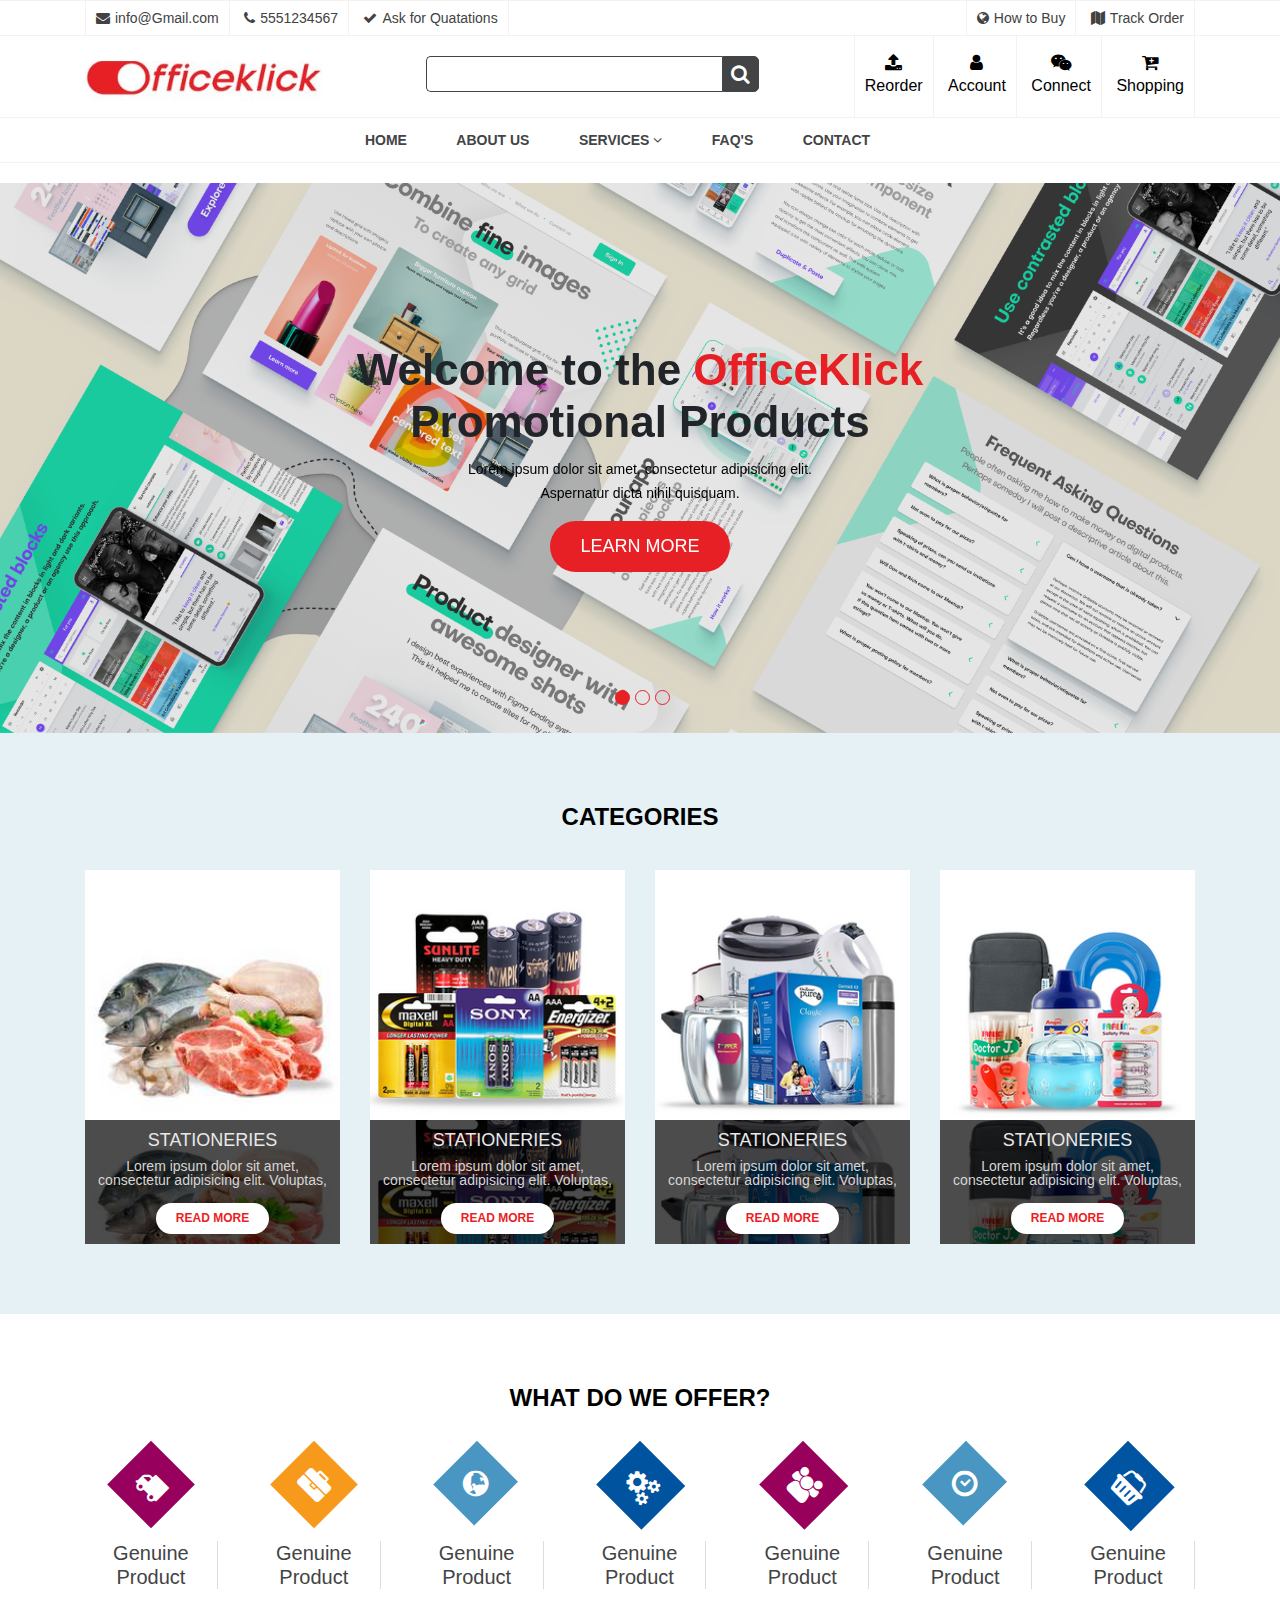
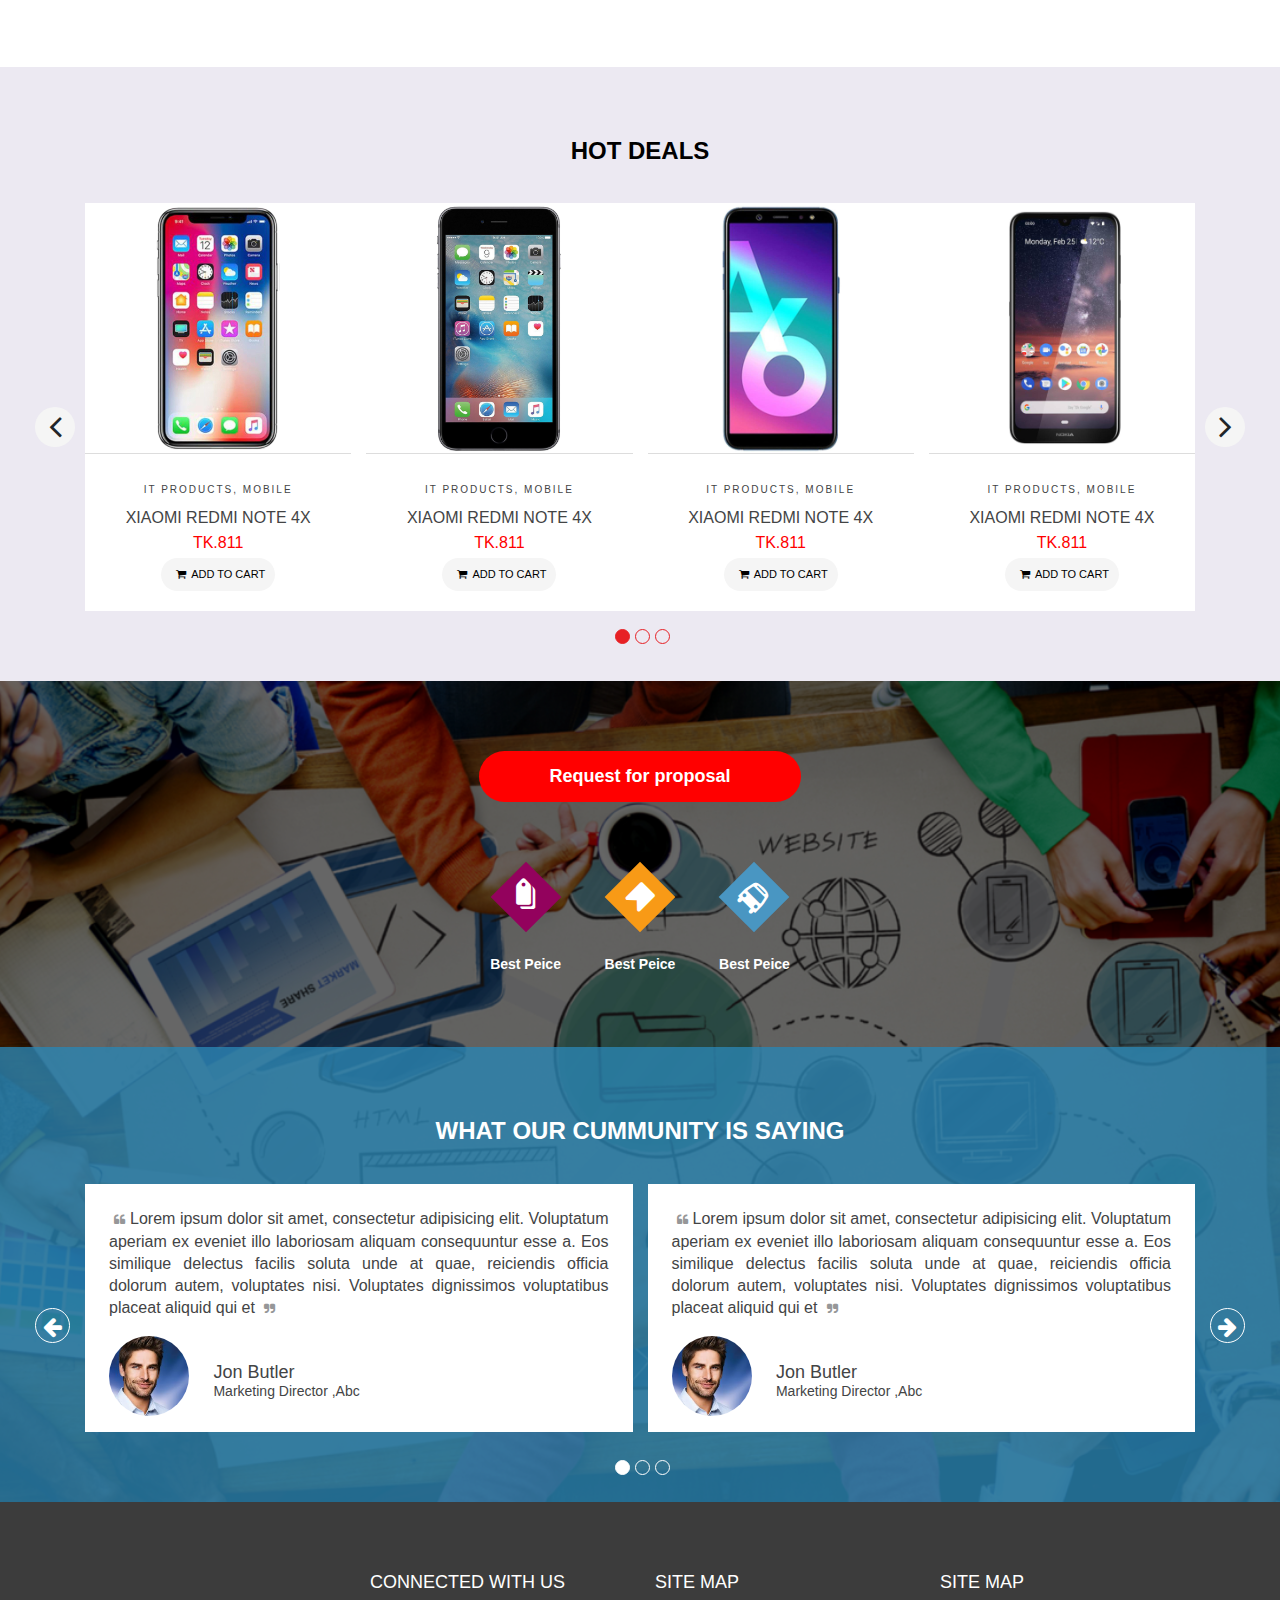
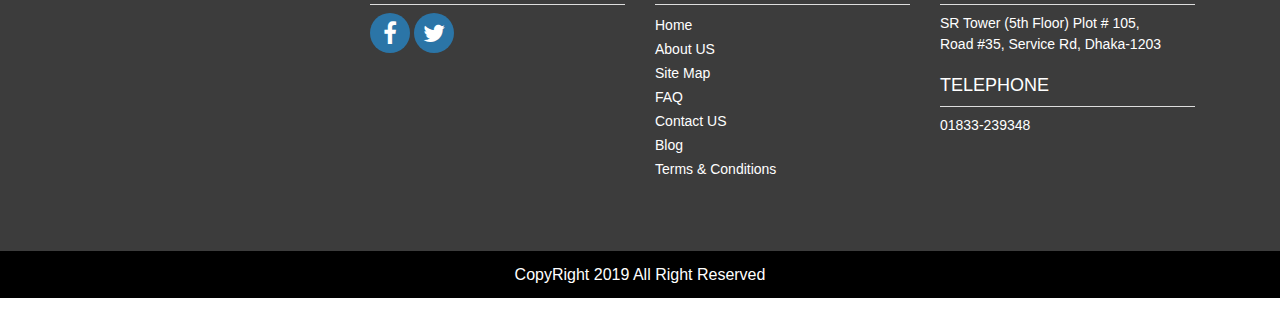
==== commit 0e7fbcd9: "Final Finished .." ====
--- a/Index.html
+++ b/Index.html
@@ -479,7 +479,7 @@
     <footer class="section-padding">
         <div class="container">
             <div class="row">
-                <div class="col-lg-9 offset-lg-3 col-lg-12">
+                <div class="col-lg-9 offset-lg-3 col-md-12">
                     <div class="row">
                         <div class="col-lg-4">
                             <div class="footerBox">
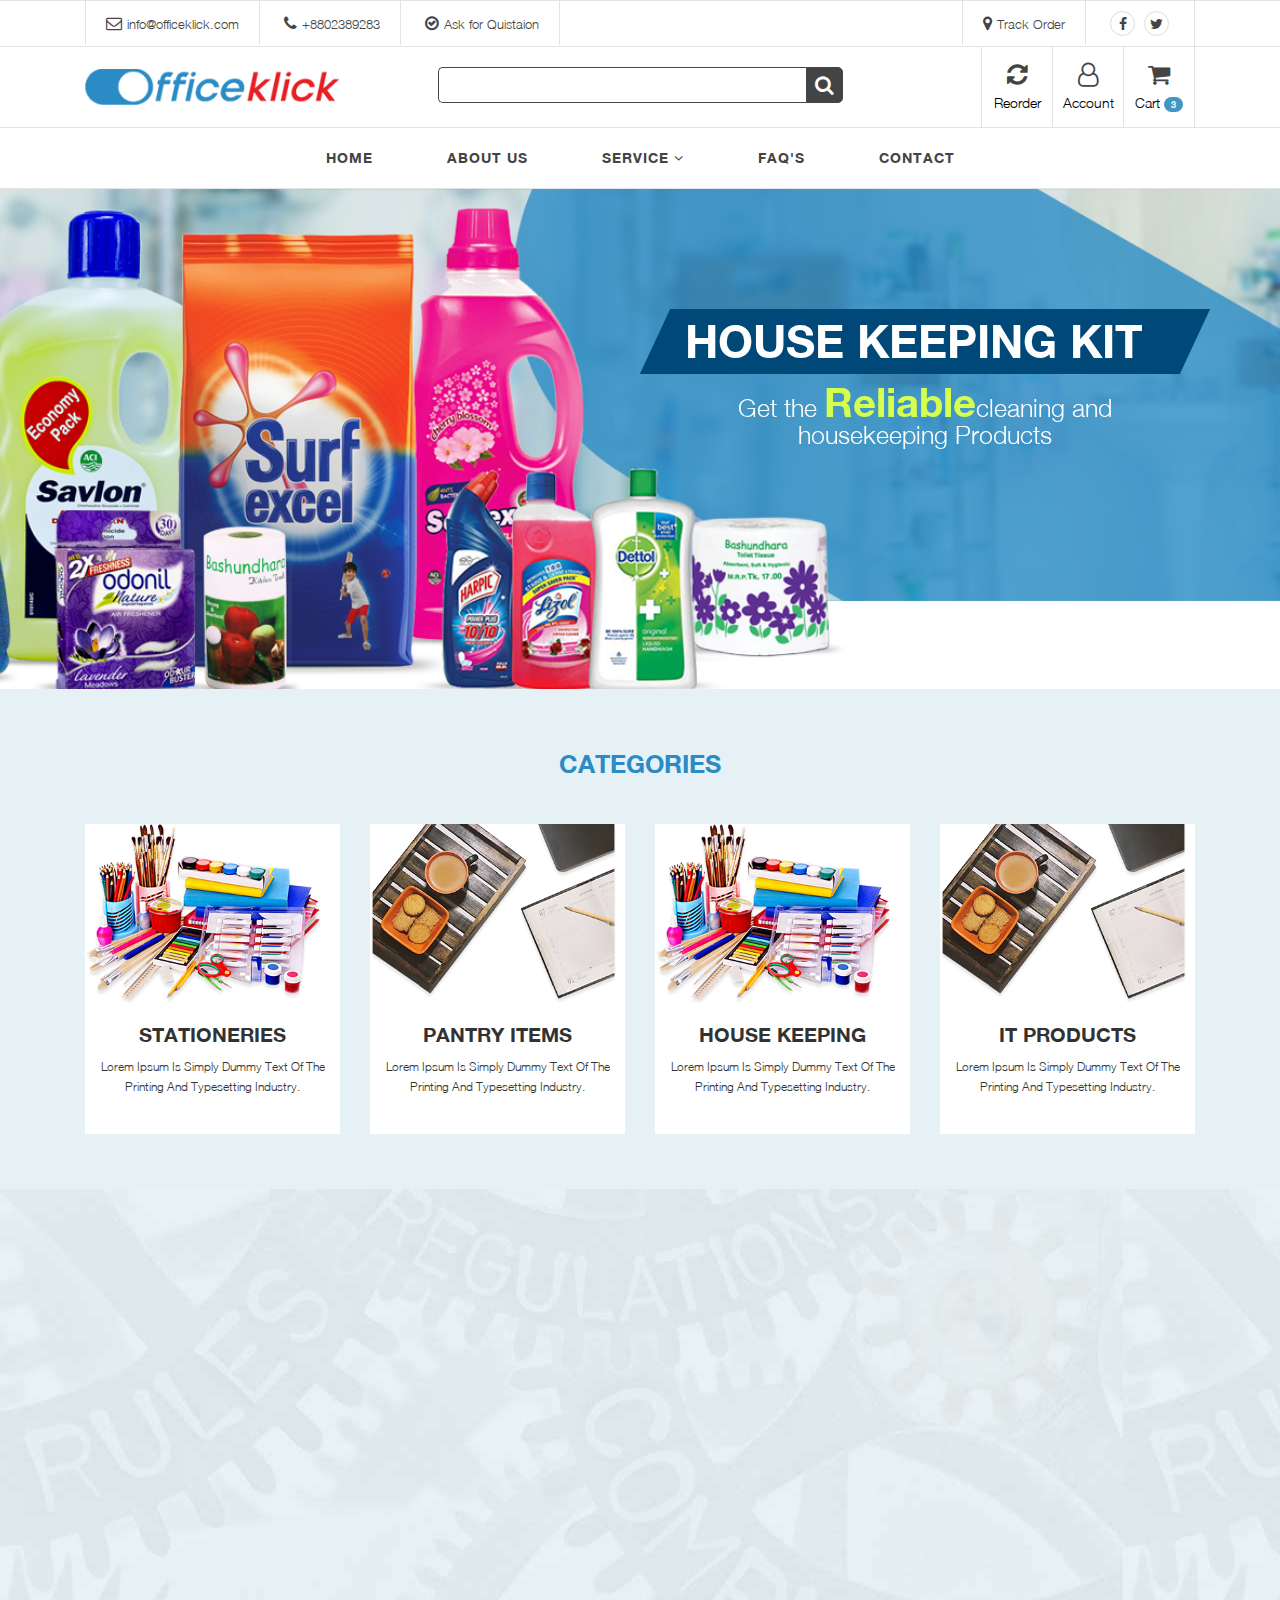
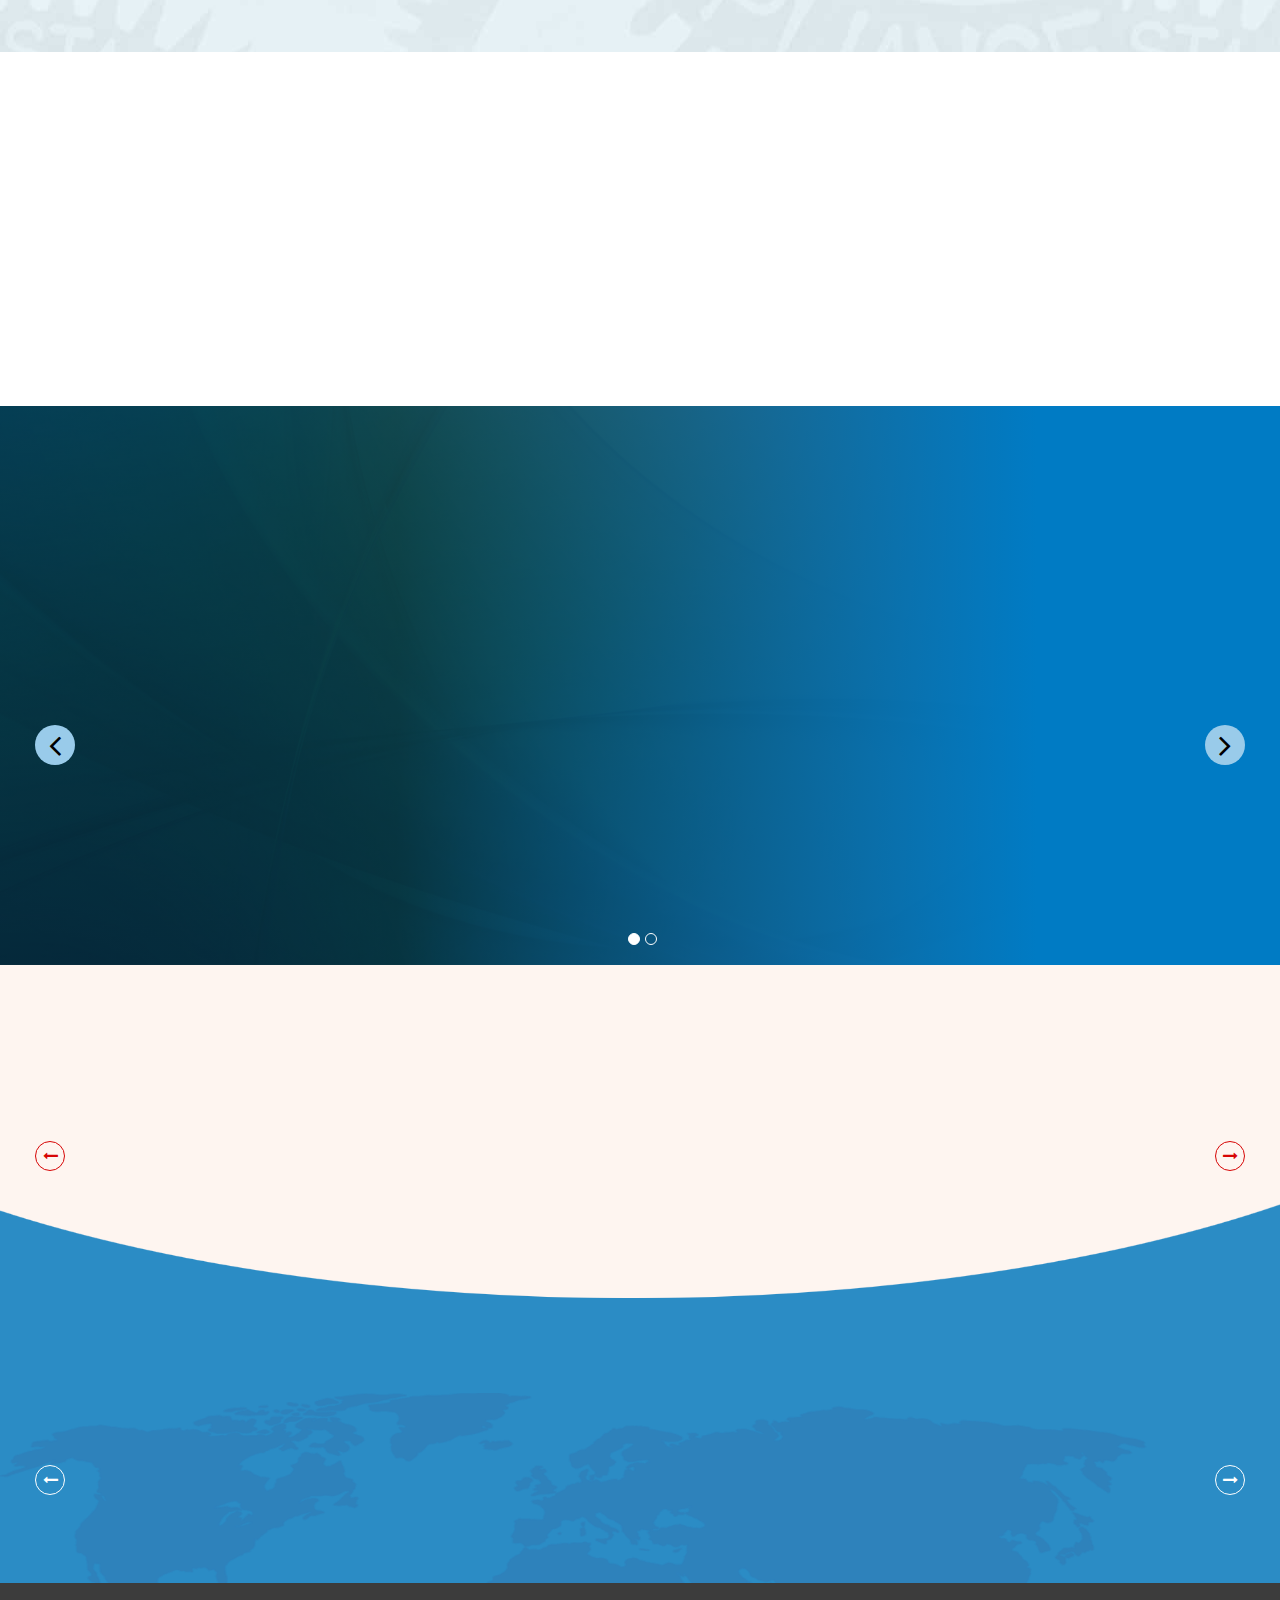
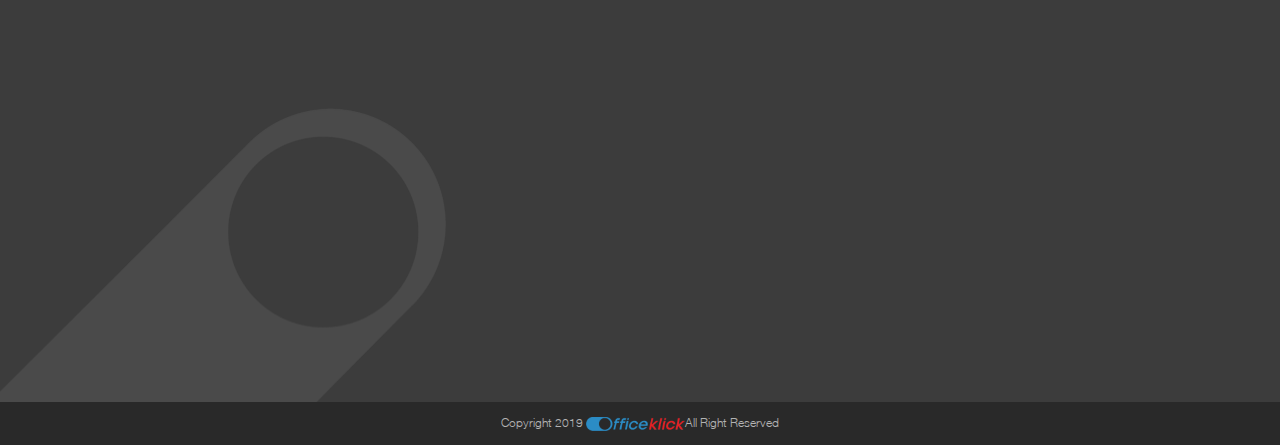
==== commit 4ea45f33: "re-inti" ====
--- a/Index.html
+++ b/Index.html
@@ -1,536 +1,757 @@
-<!DOCTYPE html>
-<html lang="en">
+<!doctype html>
+<html class="no-js" lang="">
 
 <head>
-    <meta charset="UTF-8">
-    <meta name="viewport" content="width=device-width, initial-scale=1.0">
-    <meta http-equiv="X-UA-Compatible" content="ie=edge">
-    <title>Fficeklick</title>
-    <!-- Bootstrap v4.1.3 -->
+    <meta charset="utf-8">
+    <title>OfficeKlick</title>
+    <meta name="description" content="">
+    <meta name="viewport" content="width=device-width, initial-scale=1">
+    <link rel="manifest" href="site.webmanifest">
+    <link rel="apple-touch-icon" href="icon.png">
+    <!-- Place favicon.ico in the root directory -->
+    <!-- Start Css -->
     <link rel="stylesheet" href="css/bootstrap.min.css">
-    <!-- Owl Carousel v2.3.4 -->
+    <link rel="stylesheet" href="css/font-awesome.min.css">
+    <link rel="stylesheet" href="css/animate.min.css">
     <link rel="stylesheet" href="css/owl.carousel.min.css">
     <link rel="stylesheet" href="css/owl.theme.default.min.css">
-    <!-- Font Awesome 4.7.0 -->
-    <link rel="stylesheet" href="css/font-awesome.min.css">
-    <!-- Main Style -->
-    <link rel="stylesheet" href="css/style.css">
-    <!-- Main responsive Style -->
+    <link rel="stylesheet" href="css/imagelightbox.min.css">
+    <link rel="stylesheet" href="css/slicknav.min.css">
+    <link rel="stylesheet" href="css/common.global.css">
+    <link rel="stylesheet" href="css/main.css">
     <link rel="stylesheet" href="css/responsive.css">
+    <!-- End Css -->
+    <!-- 
+      ***** Problem****
+    - Add Stiky Social bar
+    - Hover Effect in Propuler Product Slider
+    - HoroiZontail Space 
+    - Product Ribbon Bage
+  -->
 </head>
 
 <body>
-    <!-- =======Start headerSection======= -->
-    <header id="headerSection">
-        <!-- header-top-area -->
+    <!-- Start Header -->
+    <header>
+        <!-- Header-top-area -->
         <div class="header-top-area">
             <div class="container">
                 <div class="row">
-                    <div class="col-lg-7 col-md-12 col-sm-12">
+                    <div class="col-lg-7 col-md-7 col-sm-6 col-7">
                         <ul>
-                            <li><a href="mailto:example@Gmail.com"><i class="fa fa-envelope"></i>info@Gmail.com</a></li>
-                            <li><a href="tel:5551234567"><i class="fa fa-phone"></i>5551234567</a></li>
-                            <li><a href="tel:5551234567"><i class="fa fa-check"></i>Ask for Quatations</a></li>
+                            <li><a href="mailto:example@email.com"><i class="fa fa-envelope-o"></i>info@officeklick.com</a></li>
+                            <li><a href="mailto:example@email.com"><i class="fa fa-phone"></i>+8802389283</a></li>
+                            <li data-toggle="modal" data-target="#Ask"><a href="#"><i class="fa fa-check-circle-o"></i>Ask for Quistaion</a></li>
                         </ul>
-                    </div>
-                    <div class="col-lg-5 col-md-12 col-sm-12 text-right">
+                        <!-- Start Ask PopUp -->
+                        <div class="modal fade" id="Ask" tabindex="-1" role="dialog" aria-labelledby="exampleModalCenterTitle" aria-hidden="true">
+                            <div class="modal-dialog modal-dialog-centered" role="document">
+                                <div class="modal-content">
+                                    <div class="modal-content-wrapper">
+                                        <h2>Ask for Quistaion</h2>
+                                        <hr>
+                                        <input type="text" name="name" id="" placeholder="Name">
+                                        <input type="email" name="email" id="" placeholder="Email">
+                                        <textarea name="Message" id="" rows="4" placeholder="Message"></textarea>
+                                        <input type="submit" value="Send">
+                                    </div>
+                                </div>
+                            </div>
+                        </div>
+                        <!-- End Ask PopUp -->
+                    </div>
+                    <div class="col-lg-5 col-md-5 col-sm-6 col-5 text-right">
                         <ul>
-                            <li><a href="#"><i class="fa fa-globe"></i>How to Buy</a></li>
-                            <li><a href="#"><i class="fa fa-map"></i>Track Order</a></li>
+                            <!-- <li><a href="#"><i class="fa fa-hand-o-up"></i>How to Buy</a></li> -->
+                            <li><a href="#"><i class="fa fa-map-marker"></i>Track Order</a></li>
+                            <li class="top-social-links">
+                                <a href="#"><i class="fa fa-facebook"></i></a>
+                                <a href="#"><i class="fa fa-twitter"></i></a>
+                            </li>
                         </ul>
                     </div>
                 </div>
             </div>
         </div>
-        <!-- navigation-area -->
-        <div class="navigation-area">
+        <!-- End Header-top-area -->
+        <!-- Start Header-content -->
+        <div class="header-content">
             <div class="container">
                 <div class="row">
-                    <div class="col-lg-3 col-md-6 col-6">
-                        <a href="Index.html" class="logo"><img src="img/logo.png" alt=""></a>
-                    </div>
-                    <div class="col-lg-5 col-md-6 col-6">
-                        <div class="search">
-                            <input type="text" class="searchTerm">
-                            <button type="submit" class="searchButton">
-                                <i class="fa fa-search"></i>
-                            </button>
-                        </div>
-                    </div>
-                    <div class="col-lg-4 col-md-12 col-12">
-                        <div class="header-info-box">
-                            <ul class="toggle-menu">
-                                <li id="toggle" class="menu-toggle" onclick="openNav()">
-                                    <i class="fa fa-bars" aria-hidden="true"></i>
-                                </li>
+                    <div class="col-lg-3 col-md-4 col-sm-4 col-6">
+                        <a href="index.html" class="home-logo">
+                            <img src="img/main_logo.png" alt="home-logo">
+                        </a>
+                    </div>
+                    <div class="col-lg-6 col-md-8 col-sm-8 col-6">
+                        <div class="search-box">
+                            <input type="text">
+                            <button type="submit"><i class="fa fa-search"></i></button>
+                        </div>
+                    </div>
+                    <div class="col-lg-3 col-md-12 col-sm-12">
+                        <div class="track-box">
+                            <ul>
+                                <li><a href="#"><i class="fa fa-refresh"></i>
+                                        <h4>Reorder</h4>
+                                    </a></li>
+                                <li><a href="#"><i class="fa fa-user-o"></i>
+                                        <h4>Account</h4>
+                                    </a></li>
+                                <li class="cart-item"><a href="#"><i class="fa fa-shopping-cart"></i>
+                                        <h4>Cart <span class="badge">3</span></h4>
+                                    </a></li>
                             </ul>
-                            <ul>
-                                <li><a href="#"><i class="fa fa-upload"></i>Reorder</a></li>
-                                <li><a href="#"><i class="fa fa-user"></i>Account</a></li>
-                                <li><a href="#"><i class="fa fa-wechat"></i>Connect</a></li>
-                                <li><a href="#"><i class="fa fa-cart-plus"></i>Shopping</a></li>
-                            </ul>
-                        </div>
-                    </div>
-                </div>
-            </div>
-        </div>
-        <!-- Main Menu -->
-        <div id="main-menu" class="main-menu">
-            <div class="container">
-                <div class="row">
-                    <div class="col-lg-12">
-                        <span onclick="closeNav()"><i class="fa fa-close"></i></span>
-                        <ul>
-                            <li><a href="#">Home</a></li>
-                            <li><a href="#">About US</a></li>
-                            <li><a href="#">Services <i class="fa fa-angle-down"></i></a>
-                                <ul class="menu-dropdown">
-                                    <li><a href="#">Link 1</a></li>
-                                    <li><a href="#">Link 2</a></li>
-                                    <li><a href="#">Link 3</a></li>
+                            <div class="shopping-cart">
+                                <div class="shopping-cart-header">
+                                    <div class="shoping-mark-icon">
+                                        <i class="fa fa-shopping-cart cart-icon"></i>
+                                        <span class="badge">3</span>
+                                    </div>
+                                    <div class="shopping-cart-total">
+                                        <span>Total:</span>
+                                        <span>$2,229.97</span>
+                                    </div>
+                                </div>
+                                <ul class="shopping-cart-items">
+                                    <li>
+                                        <img src="https://s3-us-west-2.amazonaws.com/s.cdpn.io/195612/cart-item1.jpg" alt="item1" />
+                                        <span class="item-name">Sony DSC-RX100M III</span>
+                                        <span class="item-price">$849.99</span>
+                                        <span class="item-quantity">Quantity: 01</span>
+                                    </li>
+                                    <li>
+                                        <img src="https://s3-us-west-2.amazonaws.com/s.cdpn.io/195612/cart-item1.jpg" alt="item1" />
+                                        <span class="item-name">Sony DSC-RX100M III</span>
+                                        <span class="item-price">$849.99</span>
+                                        <span class="item-quantity">Quantity: 01</span>
+                                    </li>
+                                    <li>
+                                        <img src="https://s3-us-west-2.amazonaws.com/s.cdpn.io/195612/cart-item1.jpg" alt="item1" />
+                                        <span class="item-name">Sony DSC-RX100M III</span>
+                                        <span class="item-price">$849.99</span>
+                                        <span class="item-quantity">Quantity: 01</span>
+                                    </li>
                                 </ul>
-                            </li>
-                            <li><a href="#">FAQ'S</a></li>
-                            <li><a href="#">Contact</a></li>
-                        </ul>
-                    </div>
-                </div>
-            </div>
-        </div>
-    </header>
-    <!-- =======End headerSection======= -->
-    <!-- =======Start homeSliderSection ======= -->
-    <section id="homeSliderSection" class="owl-carousel">
-        <div class="slider-item slider-content-bg-1">
-            <div class="slider-content">
-                <h2>Welcome to the <span>OfficeKlick</span><br>Promotional Products</h2>
-                <p>Lorem ipsum dolor sit amet, consectetur adipisicing elit. <br> Aspernatur dicta nihil quisquam.</p>
-                <a href="#" class="btn-boxed">Learn More</a>
-            </div>
-        </div>
-        <div class="slider-item slider-content-bg-2">
-            <div class="slider-content">
-                <h2>Welcome to the <span>OfficeKlick</span><br>Promotional Products</h2>
-                <p>Lorem ipsum dolor sit amet, consectetur adipisicing elit. <br> Aspernatur dicta nihil quisquam.</p>
-                <a href="#" class="btn-boxed">Learn More</a>
-            </div>
-        </div>
-        <div class="slider-item slider-content-bg-2">
-            <div class="slider-content">
-                <h2>Welcome to the <span>OfficeKlick</span><br>Promotional Products</h2>
-                <p>Lorem ipsum dolor sit amet, consectetur adipisicing elit. <br> Aspernatur dicta nihil quisquam.</p>
-                <a href="#" class="btn-boxed">Learn More</a>
-            </div>
-        </div>
-        </div>
-    </section>
-    <!-- =======End homeSliderSection======= -->
-    <!-- ========Start categoriesSection======= -->
-    <section id="categoriesSection" class="section-padding">
-        <div class="container">
-            <div class="row">
-                <div class="col-md-12">
-                    <div class="section-tittle">
-                        <h3>CATEGORIES</h3>
-                    </div>
-                </div>
-            </div>
-        </div>
-        <div class="container">
-            <div class="row content-top-space">
-                <div class="col-lg-3 col-md-3 col-sm-12 col-12">
-                    <div class="categoriesContent">
-                        <div class="C-bg-1"></div>
-                        <div class="product-info pi-bg-1">
-                            <h4>Stationeries</h4>
-                            <p>Lorem ipsum dolor sit amet, consectetur adipisicing elit. Voluptas,</p> <a href="#"
-                                class="cat-btn-boxed">Read More</a>
-                        </div>
-                    </div>
-                </div>
-                <div class="col-lg-3 col-md-3 col-sm-12 col-12">
-                    <div class="categoriesContent">
-                        <div class="C-bg-2"></div>
-                        <div class="product-info pi-bg-2">
-                            <h4>Stationeries</h4>
-                            <p>Lorem ipsum dolor sit amet, consectetur adipisicing elit. Voluptas,</p>
-                            <a href="#" class="cat-btn-boxed">Read More</a>
-                        </div>
-                    </div>
-                </div>
-                <div class="col-lg-3 col-md-3 col-sm-12 col-12">
-                    <div class="C-bg-3"></div>
-                    <div class="categoriesContent">
-                        <div class="product-info pi-bg-3">
-                            <h4>Stationeries</h4>
-                            <p>Lorem ipsum dolor sit amet, consectetur adipisicing elit. Voluptas,</p> <a href="#"
-                                class="cat-btn-boxed">Read More</a>
-                        </div>
-                    </div>
-                </div>
-                <div class="col-lg-3 col-md-3 col-sm-12 col-12">
-                    <div class="C-bg-4"></div>
-                    <div class="categoriesContent">
-                        <div class="product-info pi-bg-4">
-                            <h4>Stationeries</h4>
-                            <p>Lorem ipsum dolor sit amet, consectetur adipisicing elit. Voluptas,</p> <a href="#"
-                                class="cat-btn-boxed">Read More</a>
-                        </div>
-                    </div>
-                </div>
-            </div>
-        </div>
-    </section>
-    <!-- =======End categoriesSection======= -->
-    <!-- ========Start ourservice======= -->
-    <section id="ourservice" class="section-padding">
-        <div class="container">
-            <div class="row">
-                <div class="col-md-12">
-                    <div class="section-tittle">
-                        <h3>WHAT DO WE OFFER?</h3>
-                    </div>
-                </div>
-            </div>
-            <!-- contetn -->
-            <div class="row content-top-space">
-                <div class="col-md-1 col-sm-4 col-4">
-                    <div class="single-service">
-                        <div class="service-icon">
-                            <i class="fa fa-truck"></i>
-                        </div>
-                        <h4>Genuine Product</h4>
-                    </div>
-                </div>
-                <div class="col-md-1 col-sm-4 col-4">
-                    <div class="single-service">
-                        <div class="service-icon">
-                            <i class="fa fa-briefcase"></i>
-                        </div>
-                        <h4>Genuine Product</h4>
-                    </div>
-                </div>
-                <div class="col-md-1 col-sm-4 col-4">
-                    <div class="single-service">
-                        <div class="service-icon">
-                            <i class="fa fa-globe"></i>
-                        </div>
-                        <h4>Genuine Product</h4>
-                    </div>
-                </div>
-                <div class="col-md-1 col-sm-4 col-4">
-                    <div class="single-service">
-                        <div class="service-icon">
-                            <i class="fa fa-gears"></i>
-                        </div>
-                        <h4>Genuine Product</h4>
-                    </div>
-                </div>
-                <div class="col-md-1 col-sm-4 col-4">
-                    <div class="single-service">
-                        <div class="service-icon">
-                            <i class="fa fa-users"></i>
-                        </div>
-                        <h4>Genuine Product</h4>
-                    </div>
-                </div>
-                <div class="col-md-1 col-sm-4 col-4">
-                    <div class="single-service">
-                        <div class="service-icon">
-                            <i class="fa fa-clock-o"></i>
-                        </div>
-                        <h4>Genuine Product</h4>
-                    </div>
-                </div>
-                <div class="col-md-1 col-sm-4 col-4">
-                    <div class="single-service">
-                        <div class="service-icon">
-                            <i class="fa fa-shopping-basket"></i>
-                        </div>
-                        <h4>Genuine Product</h4>
-                    </div>
-                </div>
-            </div>
-        </div>
-    </section>
-    <!-- =======End ourservice======= -->
-    <!-- ========Start bestOffer======= -->
-    <section id="bestOffer" class="section-padding">
-        <div class="container">
-            <div class="row">
-                <div class="col-md-12">
-                    <div class="section-tittle">
-                        <h3>Hot Deals</h3>
-                    </div>
-                </div>
-            </div>
-            <div id="hotdealSlider" class="owl-carousel content-top-space">
-                <div class="hotdel-single-slider">
-                    <div class="hotDeal-slider-bg-1"></div>
-                    <div class="hotdeal-content">
-                        <span>IT PRODUCTS, MOBILE</span>
-                        <h4>XIAOMI REDMI NOTE 4X</h4>
-                        <h4 class="price">TK.811</h4>
-                        <a href="#" class="hotdeal-btn-boxed"><i class="fa fa-shopping-cart"></i>add to cart</a>
-                    </div>
-                </div>
-                <div class="hotdel-single-slider">
-                    <div class="hotDeal-slider-bg-2"></div>
-                    <div class="hotdeal-content">
-                        <span>IT PRODUCTS, MOBILE</span>
-                        <h4>XIAOMI REDMI NOTE 4X</h4>
-                        <h4 class="price">TK.811</h4>
-                        <a href="#" class="hotdeal-btn-boxed"><i class="fa fa-shopping-cart"></i>add to cart</a>
-                    </div>
-                </div>
-                <div class="hotdel-single-slider">
-                    <div class="hotDeal-slider-bg-3"></div>
-                    <div class="hotdeal-content">
-                        <span>IT PRODUCTS, MOBILE</span>
-                        <h4>XIAOMI REDMI NOTE 4X</h4>
-                        <h4 class="price">TK.811</h4>
-                        <a href="#" class="hotdeal-btn-boxed"><i class="fa fa-shopping-cart"></i>add to cart</a>
-                    </div>
-                </div>
-                <div class="hotdel-single-slider">
-                    <div class="hotDeal-slider-bg-4"></div>
-                    <div class="hotdeal-content">
-                        <span>IT PRODUCTS, MOBILE</span>
-                        <h4>XIAOMI REDMI NOTE 4X</h4>
-                        <h4 class="price">TK.811</h4>
-                        <a href="#" class="hotdeal-btn-boxed"><i class="fa fa-shopping-cart"></i>add to cart</a>
-                    </div>
-                </div>
-                <div class="hotdel-single-slider">
-                    <div class="hotDeal-slider-bg-5"></div>
-                    <div class="hotdeal-content">
-                        <span>IT PRODUCTS, MOBILE</span>
-                        <h4>XIAOMI REDMI NOTE 4X</h4>
-                        <h4 class="price">TK.811</h4>
-                        <a href="#" class="hotdeal-btn-boxed"><i class="fa fa-shopping-cart"></i>add to cart</a>
-                    </div>
-                </div>
-                <div class="hotdel-single-slider">
-                    <div class="hotDeal-slider-bg-6"></div>
-                    <div class="hotdeal-content">
-                        <span>IT PRODUCTS, MOBILE</span>
-                        <h4>XIAOMI REDMI NOTE 4X</h4>
-                        <h4 class="price">TK.811</h4>
-                        <a href="#" class="hotdeal-btn-boxed"><i class="fa fa-shopping-cart"></i>add to cart</a>
-                    </div>
-                </div>
-                <div class="hotdel-single-slider">
-                    <div class="hotDeal-slider-bg-7"></div>
-                    <div class="hotdeal-content">
-                        <span>IT PRODUCTS, MOBILE</span>
-                        <h4>XIAOMI REDMI NOTE 4X</h4>
-                        <h4 class="price">TK.811</h4>
-                        <a href="#" class="hotdeal-btn-boxed"><i class="fa fa-shopping-cart"></i>add to cart</a>
-                    </div>
-                </div>
-                <div class="hotdel-single-slider">
-                    <div class="hotDeal-slider-bg-8"></div>
-                    <div class="hotdeal-content">
-                        <span>IT PRODUCTS, MOBILE</span>
-                        <h4>XIAOMI REDMI NOTE 4X</h4>
-                        <h4 class="price">TK.811</h4>
-                        <a href="#" class="hotdeal-btn-boxed"><i class="fa fa-shopping-cart"></i>add to cart</a>
-                    </div>
-                </div>
-                <div class="hotdel-single-slider">
-                    <div class="hotDeal-slider-bg-5"></div>
-                    <div class="hotdeal-content">
-                        <span>IT PRODUCTS, MOBILE</span>
-                        <h4>XIAOMI REDMI NOTE 4X</h4>
-                        <h4 class="price">TK.811</h4>
-                        <a href="#" class="hotdeal-btn-boxed"><i class="fa fa-shopping-cart"></i>add to cart</a>
-                    </div>
-                </div>
-                <div class="hotdel-single-slider">
-                    <div class="hotDeal-slider-bg-6"></div>
-                    <div class="hotdeal-content">
-                        <span>IT PRODUCTS, MOBILE</span>
-                        <h4>XIAOMI REDMI NOTE 4X</h4>
-                        <h4 class="price">TK.811</h4>
-                        <a href="#" class="hotdeal-btn-boxed"><i class="fa fa-shopping-cart"></i>add to cart</a>
-                    </div>
-                </div>
-                <div class="hotdel-single-slider">
-                    <div class="hotDeal-slider-bg-7"></div>
-                    <div class="hotdeal-content">
-                        <span>IT PRODUCTS, MOBILE</span>
-                        <h4>XIAOMI REDMI NOTE 4X</h4>
-                        <h4 class="price">TK.811</h4>
-                        <a href="#" class="hotdeal-btn-boxed"><i class="fa fa-shopping-cart"></i>add to cart</a>
-                    </div>
-                </div>
-                <div class="hotdel-single-slider">
-                    <div class="hotDeal-slider-bg-8"></div>
-                    <div class="hotdeal-content">
-                        <span>IT PRODUCTS, MOBILE</span>
-                        <h4>XIAOMI REDMI NOTE 4X</h4>
-                        <h4 class="price">TK.811</h4>
-                        <a href="#" class="hotdeal-btn-boxed"><i class="fa fa-shopping-cart"></i>add to cart</a>
-                    </div>
-                </div>
-            </div>
-        </div>
-    </section>
-    <!-- =======End bestOffer======= -->
-    <!-- ========Start proposolSection======= -->
-    <section id="proposolSection">
-        <div class="proposon-wrapper section-padding">
-            <div class="container">
-                <div class="row">
-                    <div class="col-lg-12">
-                        <div class="proposol-content">
-                            <a href="#">Request for proposal</a>
-                            <ul>
-                                <li>
-                                    <i class="fa fa-tags"></i>
-                                    <span>Best Peice</span>
-                                </li>
-                                <li>
-                                    <i class="fa fa-bookmark"></i>
-                                    <span>Best Peice</span>
-                                </li>
-                                <li>
-                                    <i class="fa fa-bus"></i>
-                                    <span>Best Peice</span>
-                                </li>
-                            </ul>
-                        </div>
-                    </div>
-                </div>
-            </div>
-        </div>
-        <div id="testmonial-Section" class="section-padding">
+                                <a href="#" class="button">Checkout</a>
+                            </div>
+                        </div>
+                        <div class="mobile-menu"></div>
+                    </div>
+                </div>
+            </div>
+        </div>
+        <!-- End  Header-content -->
+        <!-- Start Nav-bar -->
+        <nav class="nav-bar">
             <div class="container">
                 <div class="row">
                     <div class="col-md-12">
-                        <div class="section-tittle">
-                            <h3>what our cummunity is saying</h3>
-                        </div>
-                    </div>
-                </div>
-                <div id="testmonial-Slider" class="owl-carousel content-top-space">
-                    <div class="testmonial-slider-item">
-                        <p><i class="fa fa-quote-left"></i>Lorem ipsum dolor sit amet, consectetur adipisicing elit.
-                            Voluptatum aperiam ex eveniet illo laboriosam aliquam consequuntur esse a. Eos similique
-                            delectus facilis soluta unde at quae, reiciendis officia dolorum autem, voluptates nisi.
-                            Voluptates dignissimos voluptatibus placeat aliquid qui et <i class="fa fa-quote-right"></i>
-                        </p>
-                        <div class="testmonial-img-1"></div>
-                        <h4>Jon Butler <span>Marketing Director ,Abc</span></h4>
-                    </div>
-                    <div class="testmonial-slider-item">
-                        <p><i class="fa fa-quote-left"></i>Lorem ipsum dolor sit amet, consectetur adipisicing elit.
-                            Voluptatum aperiam ex eveniet illo laboriosam aliquam consequuntur esse a. Eos similique
-                            delectus facilis soluta unde at quae, reiciendis officia dolorum autem, voluptates nisi.
-                            Voluptates dignissimos voluptatibus placeat aliquid qui et <i class="fa fa-quote-right"></i>
-                        </p>
-                        <div class="testmonial-img-2"></div>
-                        <h4>Jon Butler <span>Marketing Director ,Abc</span></h4>
-                    </div>
-                    <div class="testmonial-slider-item">
-                        <p><i class="fa fa-quote-left"></i>Lorem ipsum dolor sit amet, consectetur adipisicing elit.
-                            Voluptatum aperiam ex eveniet illo laboriosam aliquam consequuntur esse a. Eos similique
-                            delectus facilis soluta unde at quae, reiciendis officia dolorum autem, voluptates nisi.
-                            Voluptates dignissimos voluptatibus placeat aliquid qui et <i class="fa fa-quote-right"></i>
-                        </p>
-                        <div class="testmonial-img-3"></div>
-                        <h4>Jon Butler <span>Marketing Director ,Abc</span></h4>
-                    </div>
-                    <div class="testmonial-slider-item">
-                        <p><i class="fa fa-quote-left"></i>Lorem ipsum dolor sit amet, consectetur adipisicing elit.
-                            Voluptatum aperiam ex eveniet illo laboriosam aliquam consequuntur esse a. Eos similique
-                            delectus facilis soluta unde at quae, reiciendis officia dolorum autem, voluptates nisi.
-                            Voluptates dignissimos voluptatibus placeat aliquid qui et <i class="fa fa-quote-right"></i>
-                        </p>
-                        <div class="testmonial-img-4"></div>
-                        <h4>Jon Butler <span>Marketing Director ,Abc</span></h4>
-                    </div>
-                    <div class="testmonial-slider-item">
-                        <p><i class="fa fa-quote-left"></i>Lorem ipsum dolor sit amet, consectetur adipisicing elit.
-                            Voluptatum aperiam ex eveniet illo laboriosam aliquam consequuntur esse a. Eos similique
-                            delectus facilis soluta unde at quae, reiciendis officia dolorum autem, voluptates nisi.
-                            Voluptates dignissimos voluptatibus placeat aliquid qui et <i class="fa fa-quote-right"></i>
-                        </p>
-                        <div class="testmonial-img-5"></div>
-                        <h4>Jon Butler <span>Marketing Director ,Abc</span></h4>
-                    </div>
-                    <div class="testmonial-slider-item">
-                        <p><i class="fa fa-quote-left"></i>Lorem ipsum dolor sit amet, consectetur adipisicing elit.
-                            Voluptatum aperiam ex eveniet illo laboriosam aliquam consequuntur esse a. Eos similique
-                            delectus facilis soluta unde at quae, reiciendis officia dolorum autem, voluptates nisi.
-                            Voluptates dignissimos voluptatibus placeat aliquid qui et <i class="fa fa-quote-right"></i>
-                        </p>
-                        <div class="testmonial-img-6"></div>
-                        <h4>Jon Butler <span>Marketing Director ,Abc</span></h4>
-                    </div>
-                </div>
-            </div>
-        </div>
+                        <ul class="menu">
+                            <li><a href="index.html">Home</a></li>
+                            <li><a href="about.html">About us</a></li>
+                            <li><a href="#">Service <i class="fa fa-angle-down"></i></a>
+                                <!-- Normal DropDown -->
+                                <!--  <ul class="dropdonw-items">
+                  <li><a href="#">Hover Menu</a></li>
+                  <li><a href="#">Hover Menu</a></li>
+                  <li><a href="#">Hover Menu</a></li>
+                  <li><a href="#">Hover Menu</a></li>
+                </ul> -->
+                                <!-- Mega Dropdown -->
+                                <div class="mega-menu">
+                                    <div class="row">
+                                        <div class="col-lg-3 col-md-12">
+                                            <div class="single-mega-menu">
+                                                <h4>Stationery</h4>
+                                                <ul>
+                                                    <li><a href="#">Writing supplies</a></li>
+                                                    <li><a href="#">office basics</a></li>
+                                                    <li><a href="#">binders files folders</a></li>
+                                                    <li><a href="#">notebooks and pads</a></li>
+                                                    <li><a href="#">paper products</a></li>
+                                                    <li><a href="#">other products</a></li>
+                                                </ul>
+                                            </div>
+                                        </div>
+                                        <div class="col-lg-3 col-md-12">
+                                            <div class="single-mega-menu">
+                                                <h4>computer</h4>
+                                                <ul>
+                                                    <li><a href="#">Writing supplies</a></li>
+                                                    <li><a href="#">office basics</a></li>
+                                                </ul>
+                                            </div>
+                                            <div class="single-mega-menu">
+                                                <h4>apliance</h4>
+                                                <ul>
+                                                    <li><a href="#">office basics</a></li>
+                                                </ul>
+                                            </div>
+                                        </div>
+                                        <div class="col-lg-3 col-md-12">
+                                            <div class="single-mega-menu">
+                                                <h4>Photocopier and printing</h4>
+                                                <ul>
+                                                    <li><a href="#">Writing supplies</a></li>
+                                                    <li><a href="#">office basics</a></li>
+                                                </ul>
+                                            </div>
+                                            <div class="single-mega-menu">
+                                                <h4>Gift & others</h4>
+                                                <ul>
+                                                    <li><a href="#">customize product</a></li>
+                                                    <li><a href="#">auto parts</a></li>
+                                                    <li><a href="#">books</a></li>
+                                                </ul>
+                                            </div>
+                                        </div>
+                                        <div class="col-lg-3 col-md-12">
+                                            <div class="single-mega-menu">
+                                                <h4>hose keeping</h4>
+                                                <ul>
+                                                    <li><a href="#">cleaning & maintenance</a></li>
+                                                    <li><a href="#">Tissues paper</a></li>
+                                                    <li><a href="#">canteen items</a></li>
+                                                    <li><a href="#">health and hygiene</a></li>
+                                                </ul>
+                                            </div>
+                                            <div class="single-mega-menu">
+                                                <h4>Electrical</h4>
+                                                <ul>
+                                                    <li><a href="#">Tools and accessories</a></li>
+                                                    <li><a href="#">wires and cables</a></li>
+                                                    <li><a href="#">lights and fans</a></li>
+                                                    <li><a href="#">electronics</a></li>
+                                                </ul>
+                                            </div>
+                                        </div>
+                                    </div>
+                                </div>
+                            </li>
+                            <li><a href="#">Faq's</a></li>
+                            <li><a href="#">Contact</a></li>
+                        </ul>
+                    </div>
+                </div>
+            </div>
+        </nav>
+        <!-- End Nav-Bar -->
+    </header>
+    <!-- End Header -->
+    <!-- Start Sticky Social Bar -->
+    <ul class="social_side_links ">
+        <li><a href="#" class="social-side-hotline"><i class="fa fa-phone"></i><span>Hotline</span></a></li>
+        <li><a data-toggle="modal" data-target="#Ask" href="#" class="social-side-askFAQ"><i class="fa fa-commenting-o"></i><span>Ask For Quistaion</span></a></li>
+    </ul>
+    <!-- End Sticky Social Bar -->
+    <!-- Start Hero section -->
+    <section class="hero-slider">
+        <div class="hero-slider-area owl-carousel ">
+            <div class="hero-slider-item hero-bg-1">
+                <div class="container">
+                    <div class="row">
+                        <div class="col-md-6 offset-md-6 col-7 offset-5">
+                            <div class="hero-slider-content">
+                                <div class="slider-title">
+                                    <h2>House Keeping kit</h2>
+                                </div>
+                                <p>Get the <span>Reliable</span>cleaning and </p>
+                                <p> housekeeping Products</p>
+                            </div>
+                        </div>
+                    </div>
+                </div>
+            </div>
+            <div class="hero-slider-item hero-bg-2">
+                <div class="container">
+                    <div class="row">
+                        <div class="col-md-6 offset-md-6 col-7 offset-5">
+                            <div class="hero-slider-content">
+                                <div class="slider-title">
+                                    <h2>Sote Design Kit</h2>
+                                </div>
+                                <p>Get the <span>Reliable</span>cleaning and </p>
+                                <p> housekeeping Products</p>
+                            </div>
+                        </div>
+                    </div>
+                </div>
+            </div>
+            <div class="hero-slider-item hero-bg-3">
+                <div class="container">
+                    <div class="row">
+                        <div class="col-md-6 offset-md-6 col-7 offset-5">
+                            <div class="hero-slider-content">
+                                <div class="slider-title">
+                                    <h2>Lorem ipsum dolor.</h2>
+                                </div>
+                                <p>Get the <span>TestMode</span>cleaning and </p>
+                                <p> housekeeping Products</p>
+                            </div>
+                        </div>
+                    </div>
+                </div>
+            </div>
         </div>
     </section>
-    <!-- =======End proposolSection======= -->
-    <!-- ========Start footer======= -->
+    <!-- End Hero section -->
+    <!-- Start Categories-Area -->
+    <section class="categories-area section-padding">
+        <div class="container">
+            <div class="row">
+                <div class="col-md-12">
+                    <div class="section-title">
+                        <h2>categories</h2>
+                    </div>
+                </div>
+            </div>
+        </div>
+        <!-- Categories Area Content -->
+        <div class="container">
+            <div class="row">
+                <div class="col-lg-3 col-md-6">
+                    <div class="single-categorie wow slideInLeft" data-wow-duration="1s" data-wow-delay="0.2s">
+                        <a href="category.html">
+                            <div class="cat-thum">
+                                <img src="img/categories-img/catrgories-img1.png" alt="">
+                            </div>
+                            <div class="category-content">
+                                <h4>Stationeries</h4>
+                                <p>Lorem Ipsum is simply dummy text of the printing and typesetting industry.</p>
+                            </div>
+                        </a>
+                    </div>
+                </div>
+                <div class="col-lg-3 col-md-6">
+                    <div class="single-categorie wow slideInLeft" data-wow-duration="1s" data-wow-delay="0.1s">
+                        <a href="category.html">
+                            <div class="cat-thum">
+                                <img src="img/categories-img/catrgories-img4.png" alt="">
+                            </div>
+                            <div class="category-content">
+                                <h4>Pantry Items</h4>
+                                <p>Lorem Ipsum is simply dummy text of the printing and typesetting industry.</p>
+                            </div>
+                        </a>
+                    </div>
+                </div>
+                <div class="col-lg-3 col-md-6">
+                    <div class="single-categorie wow slideInRight" data-wow-duration="1s" data-wow-delay="0.1s">
+                        <a href="category.html">
+                            <div class="cat-thum">
+                                <img src="img/categories-img/catrgories-img1.png" alt="">
+                            </div>
+                            <div class="category-content">
+                                <h4>House Keeping</h4>
+                                <p>Lorem Ipsum is simply dummy text of the printing and typesetting industry.</p>
+                            </div>
+                        </a>
+                    </div>
+                </div>
+                <div class="col-lg-3 col-md-6">
+                    <div class="single-categorie  wow slideInRight" data-wow-duration="1s" data-wow-delay="0.2s">
+                        <a href="category.html">
+                            <div class="cat-thum">
+                                <img src="img/categories-img/catrgories-img4.png" alt="">
+                            </div>
+                            <div class="category-content">
+                                <h4>IT Products</h4>
+                                <p>Lorem Ipsum is simply dummy text of the printing and typesetting industry.</p>
+                            </div>
+                        </a>
+                    </div>
+                </div>
+            </div>
+        </div>
+    </section>
+    <!-- End category area -->
+    <!-- Start Service-Area -->
+    <section class="service-area section-padding">
+        <!-- Section Title -->
+        <div class="container">
+            <div class="row">
+                <div class="col-md-12">
+                    <div class="section-title">
+                        <h2>Services</h2>
+                    </div>
+                </div>
+            </div>
+        </div>
+        <!-- Service-area-content -->
+        <div class="container">
+            <div class="row">
+                <div class="col-lg-3 col-md-6">
+                    <div class="service-item wow slideInLeft" data-wow-duration="1s" data-wow-delay="0.2s">
+                        <div class="service-content">
+                            <h2>Service heading</h2>
+                            <p>Lorem Ipsum is simply dummy text of the printing and typesetting industry.</p>
+                        </div>
+                        <div class="service-thumbnail">
+                            <span class="arrow-shape"></span>
+                            <img src="img/service-thum/service-thum-4.png" alt="">
+                        </div>
+                    </div>
+                </div>
+                <div class="col-lg-3 col-md-6">
+                    <div class="service-item wow slideInLeft" data-wow-duration="1s" data-wow-delay="0.1s">
+                        <div class="service-content">
+                            <h2>Service heading</h2>
+                            <p>Lorem Ipsum is simply dummy text of the printing and typesetting industry.</p>
+                        </div>
+                        <div class="service-thumbnail">
+                            <span class="arrow-shape"></span>
+                            <img src="img/service-thum/service-thum-1.png" alt="">
+                        </div>
+                    </div>
+                </div>
+                <div class="col-lg-3 col-md-6">
+                    <div class="service-item wow slideInRight" data-wow-duration="1s" data-wow-delay="0.1s">
+                        <div class="service-content">
+                            <h2>Service heading</h2>
+                            <p>Lorem Ipsum is simply dummy text of the printing and typesetting industry.</p>
+                        </div>
+                        <div class="service-thumbnail">
+                            <span class="arrow-shape"></span>
+                            <img src="img/service-thum/service-thum-2.png" alt="">
+                        </div>
+                    </div>
+                </div>
+                <div class="col-lg-3 col-md-6">
+                    <div class="service-item wow slideInRight" data-wow-duration="1s" data-wow-delay="0.2s">
+                        <div class="service-content">
+                            <h2>Service heading</h2>
+                            <p>Lorem Ipsum is simply dummy text of the printing and typesetting industry.</p>
+                        </div>
+                        <div class="service-thumbnail">
+                            <span class="arrow-shape"></span>
+                            <img src="img/service-thum/service-thum-3.png" alt="">
+                        </div>
+                    </div>
+                </div>
+            </div>
+        </div>
+    </section>
+    <!-- End Service-Area -->
+    <!-- Start What we do offer -->
+    <section class="what-we-offer section-padding">
+        <!-- Section Title -->
+        <div class="container">
+            <div class="row">
+                <div class="col-md-12">
+                    <div class="section-title">
+                        <h2>what do we offer?</h2>
+                    </div>
+                </div>
+            </div>
+        </div>
+        <!-- What-we-do-offer-content -->
+        <div class="container">
+            <div class="row">
+                <div class="col-md-1 col-sm-4 col-4">
+                    <div class="single-work-offer">
+                        <div class="work-offer-img">
+                            <img src="img/What-we-do/what-we-do-offer-thum-1.png" alt="">
+                        </div>
+                        <h4>Genuine Product</h4>
+                    </div>
+                </div>
+                <div class="col-md-1 col-sm-4 col-4">
+                    <div class="single-work-offer">
+                        <div class="work-offer-icon">
+                            <img src="img/What-we-do/what-we-do-offer-thum-2.png" alt="">
+                        </div>
+                        <h4>Competitive price</h4>
+                    </div>
+                </div>
+                <div class="col-md-1 col-sm-4 col-4">
+                    <div class="single-work-offer">
+                        <div class="work-offer-img">
+                            <img src="img/What-we-do/what-we-do-offer-thum-3.png" alt="">
+                        </div>
+                        <h4>Genuine Product</h4>
+                    </div>
+                </div>
+                <div class="col-md-1 col-sm-4 col-4">
+                    <div class="single-work-offer">
+                        <div class="work-offer-img">
+                            <img src="img/What-we-do/what-we-do-offer-thum-4.png" alt="">
+                        </div>
+                        <h4>Genuine Product</h4>
+                    </div>
+                </div>
+                <div class="col-md-1 col-sm-4 col-4">
+                    <div class="single-work-offer">
+                        <div class="work-offer-img">
+                            <img src="img/What-we-do/what-we-do-offer-thum-5.png" alt="">
+                        </div>
+                        <h4>Genuine Product</h4>
+                    </div>
+                </div>
+                <div class="col-md-1 col-sm-4 col-4">
+                    <div class="single-work-offer">
+                        <div class="work-offer-img">
+                            <img src="img/What-we-do/what-we-do-offer-thum-6.png" alt="">
+                        </div>
+                        <h4>Genuine Product</h4>
+                    </div>
+                </div>
+                <div class="col-md-1 col-sm-4 col-4">
+                    <div class="single-work-offer">
+                        <div class="work-offer-img">
+                            <img src="img/What-we-do/what-we-do-offer-thum-7.png" alt="">
+                        </div>
+                        <h4>Genuine Product</h4>
+                    </div>
+                </div>
+            </div>
+        </div>
+    </section>
+    <!-- End What we do offer -->
+    <!-- Start Product Slider-->
+    <section class="propular-product section-padding">
+        <!-- Section Title -->
+        <div class="container">
+            <div class="row">
+                <div class="col-md-12">
+                    <div class="section-title">
+                        <h2>Popular items</h2>
+                    </div>
+                </div>
+            </div>
+        </div>
+        <!-- Product Slider Content -->
+        <div class="container">
+            <div class="popular-item-sliders owl-carousel">
+                <div class="popular-single-slide">
+                    <div class="propular-product-item">
+                        <div class="product-slide-img"><img src="img/Product-slider/product-1.png" alt=""></div>
+                        <div class="product-slide-content">
+                            <h6>it products mobile</h6>
+                            <h4>xiaomi redmi note 4x</h4>
+                            <h3>TK 881</h3>
+                            <a href="#"><i class="fa fa-shopping-cart"></i> add to cart</a>
+                        </div>
+                    </div>
+                </div>
+                <div class="popular-single-slide">
+                    <div class="product-slide-img"><img src="img/Product-slider/product-4d.jpg" alt=""></div>
+                    <div class="product-slide-content">
+                        <h6>it products mobile</h6>
+                        <h4>xiaomi redmi note 4x</h4>
+                        <h3>TK 881</h3>
+                        <a href="#"><i class="fa fa-shopping-cart"></i> add to cart</a>
+                    </div>
+                </div>
+                <div class="popular-single-slide">
+                    <div class="product-slide-img"><img src="img/Product-slider/product-3.png" alt=""></div>
+                    <div class="product-slide-content">
+                        <h6>it products mobile</h6>
+                        <h4>xiaomi redmi note 4x</h4>
+                        <h3>TK 881</h3>
+                        <a href="#"><i class="fa fa-shopping-cart"></i> add to cart</a>
+                    </div>
+                </div>
+                <div class="popular-single-slide">
+                    <div class="product-slide-img"><img src="img/Product-slider/product-4.png" alt=""></div>
+                    <div class="product-slide-content">
+                        <h6>it products mobile</h6>
+                        <h4>xiaomi redmi note 4x</h4>
+                        <h3>TK 881</h3>
+                        <a href="#"><i class="fa fa-shopping-cart"></i> add to cart</a>
+                    </div>
+                </div>
+                <div class="popular-single-slide">
+                    <div class="product-slide-img"><img src="img/Product-slider/product-3.png" alt=""></div>
+                    <div class="product-slide-content">
+                        <h6>it products mobile</h6>
+                        <h4>xiaomi redmi note 4x</h4>
+                        <h3>TK 881</h3>
+                        <a href="#"><i class="fa fa-shopping-cart"></i> add to cart</a>
+                    </div>
+                </div>
+                <div class="popular-single-slide">
+                    <div class="product-slide-img"><img src="img/Product-slider/product-3.png" alt=""></div>
+                    <div class="product-slide-content">
+                        <h6>it products mobile</h6>
+                        <h4>xiaomi redmi note 4x</h4>
+                        <h3>TK 881</h3>
+                        <a href="#"><i class="fa fa-shopping-cart"></i> add to cart</a>
+                    </div>
+                </div>
+                <div class="popular-single-slide">
+                    <div class="product-slide-img"><img src="img/Product-slider/product-3.png" alt=""></div>
+                    <div class="product-slide-content">
+                        <h6>it products mobile</h6>
+                        <h4>xiaomi redmi note 4x</h4>
+                        <h3>TK 881</h3>
+                        <a href="#"><i class="fa fa-shopping-cart"></i> add to cart</a>
+                    </div>
+                </div>
+            </div>
+        </div>
+    </section>
+    <!-- End Popular-product -->
+    <!-- Start Our Clients -->
+    <section class="our-clients-area">
+        <!-- Section Title -->
+        <div class="container">
+            <div class="row">
+                <div class="col-md-12">
+                    <div class="section-title">
+                        <h2>our clients</h2>
+                    </div>
+                </div>
+            </div>
+        </div>
+        <div class="container">
+            <div class="clients-sliders owl-carousel">
+                <div class="clients-slide">
+                    <img src="img/clients-logo/clients-logo-1.png" alt="">
+                </div>
+                <div class="clients-slide">
+                    <img src="img/clients-logo/clients-logo-2.png" alt="">
+                </div>
+                <div class="clients-slide">
+                    <img src="img/clients-logo/clients-logo-1.png" alt="">
+                </div>
+                <div class="clients-slide">
+                    <img src="img/clients-logo/clients-logo-2.png" alt="">
+                </div>
+                <div class="clients-slide">
+                    <img src="img/clients-logo/clients-logo-2.png" alt="">
+                </div>
+                <div class="clients-slide">
+                    <img src="img/clients-logo/clients-logo-2.png" alt="">
+                </div>
+                <div class="clients-slide">
+                    <img src="img/clients-logo/clients-logo-2.png" alt="">
+                </div>
+                <div class="clients-slide">
+                    <img src="img/clients-logo/clients-logo-1.png" alt="">
+                </div>
+                <div class="clients-slide">
+                    <img src="img/clients-logo/clients-logo-2.png" alt="">
+                </div>
+                <div class="clients-slide">
+                    <img src="img/clients-logo/clients-logo-1.png" alt="">
+                </div>
+            </div>
+        </div>
+    </section>
+    <!-- End Our Clients -->
+    <!-- Start Our Merchants -->
+    <section class="our-merchants-area section-padding">
+        <!-- Section Title -->
+        <div class="container">
+            <div class="row">
+                <div class="col-md-12">
+                    <div class="section-title">
+                        <h2>our Merchants</h2>
+                    </div>
+                </div>
+            </div>
+        </div>
+        <!-- Merchants Sliders -->
+        <div class="container">
+            <div class="clients-sliders owl-carousel">
+                <div class="clients-slide">
+                    <img src="img/clients-logo/clients-logo-1.png" alt="">
+                </div>
+                <div class="clients-slide">
+                    <img src="img/clients-logo/clients-logo-2.png" alt="">
+                </div>
+                <div class="clients-slide">
+                    <img src="img/clients-logo/clients-logo-1.png" alt="">
+                </div>
+                <div class="clients-slide">
+                    <img src="img/clients-logo/clients-logo-2.png" alt="">
+                </div>
+                <div class="clients-slide">
+                    <img src="img/clients-logo/clients-logo-2.png" alt="">
+                </div>
+                <div class="clients-slide">
+                    <img src="img/clients-logo/clients-logo-2.png" alt="">
+                </div>
+                <div class="clients-slide">
+                    <img src="img/clients-logo/clients-logo-2.png" alt="">
+                </div>
+                <div class="clients-slide">
+                    <img src="img/clients-logo/clients-logo-1.png" alt="">
+                </div>
+                <div class="clients-slide">
+                    <img src="img/clients-logo/clients-logo-2.png" alt="">
+                </div>
+                <div class="clients-slide">
+                    <img src="img/clients-logo/clients-logo-1.png" alt="">
+                </div>
+            </div>
+        </div>
+    </section>
+    <!-- End Our Merchants -->
     <footer class="section-padding">
         <div class="container">
             <div class="row">
-                <div class="col-lg-9 offset-lg-3 col-md-12">
-                    <div class="row">
-                        <div class="col-lg-4">
-                            <div class="footerBox">
-                                <h4>Connected with us</h4>
-                                <div class="social-icons">
-                                    <a href="#"><i class="fa fa-facebook"></i></a>
-                                    <a href="#"><i class="fa fa-twitter"></i></a>
-                                </div>
-                            </div>
-                        </div>
-                        <div class="col-lg-4">
-                            <div class="footerBox">
-                                <h4>site map</h4>
-                                <a href="#">Home</a>
-                                <a href="#">About US</a>
-                                <a href="#">Site Map</a>
-                                <a href="#">FAQ</a>
-                                <a href="#">Contact US</a>
-                                <a href="#">Blog</a>
-                                <a href="#">Terms & Conditions</a>
-                            </div>
-                        </div>
-                        <div class="col-lg-4">
-                            <div class="footerBox">
-                                <h4>site map</h4>
-                                <p>SR Tower (5th Floor) Plot # 105, <br>
-                                    Road #35, Service Rd, Dhaka-1203
-                                </p>
-                                <h4>Telephone</h4>
-                                <p>01833-239348</p>
-                            </div>
-                        </div>
-                    </div>
-                </div>
-            </div>
-        </div>
+                <div class="col-md-4">
+                    <div class="single-footer-item">
+                        <h2>Connect with us</h2>
+                        <div class="social-links">
+                            <a href="#"><i class="fa fa-facebook"></i></a>
+                            <a href="#"><i class="fa fa-linkedin"></i></a>
+                        </div>
+                        <h2>E-mail</h2>
+                        <p>info@officeklick.com</p>
+                    </div>
+                </div>
+                <div class="col-md-4">
+                    <div class="single-footer-item">
+                        <h2>Site map</h2>
+                        <ul>
+                            <li><a href="#">home</a></li>
+                            <li><a href="#">About us</a></li>
+                            <li><a href="#">Sitemap</a></li>
+                            <li><a href="#">Blog</a></li>
+                            <li><a href="#">FAQ</a></li>
+                            <li><a href="#">Contact US</a></li>
+                            <li><a href="#">Terms & Conditions</a></li>
+                        </ul>
+                    </div>
+                </div>
+                <div class="col-md-4">
+                    <div class="single-footer-item">
+                        <h2>address</h2>
+                        <p>SR Tower (5th floor) Plot # 105, Road # 35, Service Rd, Dhaka 1230</p>
+                        <h2>telephone</h2>
+                        <p><a href="tel:+88023892">+8848023809458</a></p>
+                    </div>
+                </div>
+            </div>
+        </div>
+        
     </footer>
-    <div class="bottom-are">
-        <p>CopyRight 2019 All Right Reserved</p>
+    <div class="footer-bottom-area">
+        <div class="container">
+            <div class="col-md-12">
+                <p>Copyright 2019 <img src="img/main_logo.png" alt="">All Right Reserved</p>
+            </div>
+        </div>
     </div>
-    <!-- jQuery v3.2.0  -->
-    <script src="js/jquery-3.2.0.min.js"></script>
-    <!-- Bootstrap v4.1.3 -->
-    <script src="js/bootstrap.min.js"></script>
-    <!-- Owl Carousel v2.3.4 -->
-    <script src="js/owl.carousel.min.js"></script>
-    <!-- isotope PACKAGED  -->
-    <script src="js/isotope.js"></script>
-    <script src="js/plugin/custom.js"></script>
-    <!-- Main JavaScript Control file -->
+    <div class="jump-to-top"><i class="fa fa-arrow-up"></i></div>
+    <!-- <div style="margin-top: 100px;"></div> -->
+    <!-- Start Js -->
+    <script src="js/vendor/modernizr-3.7.1.min.js"></script>
+    <script src="js/vendor/jquery-3.4.1.min.js"></script>
+    <script src="js/vendor/popper.min.js"></script>
+    <script src="js/vendor/bootstrap.min.js"></script>
+    <script src="js/vendor/owl.carousel.min.js"></script>
+    <script src="js/vendor/imagelightbox.min.js"></script>
+    <script src="js/vendor/jquery.slicknav.min.js"></script>
+    <script src="js/vendor/isotope.js"></script>
+    <script src="js/vendor/wow.min.js"></script>
     <script src="js/main.js"></script>
+    <!-- End Js -->
+    <script>
+    </script>
 </body>
 
 </html>